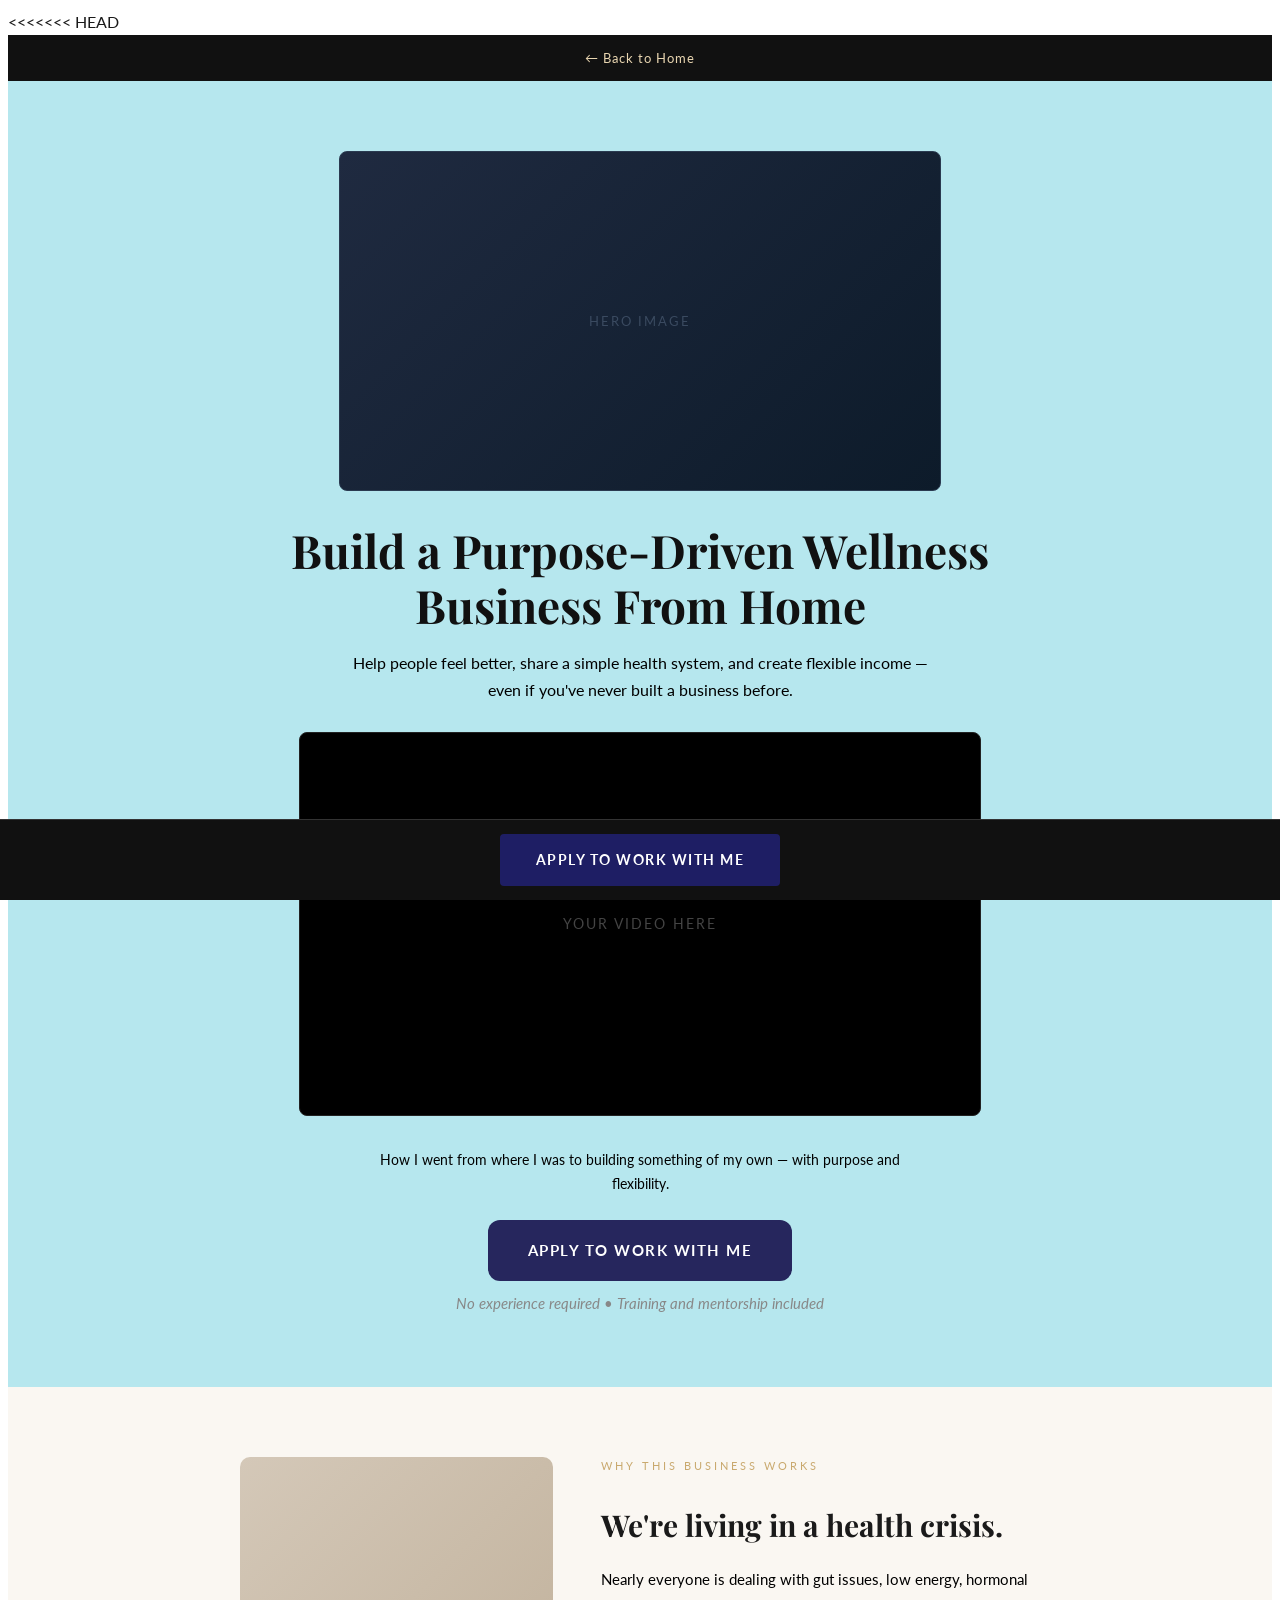
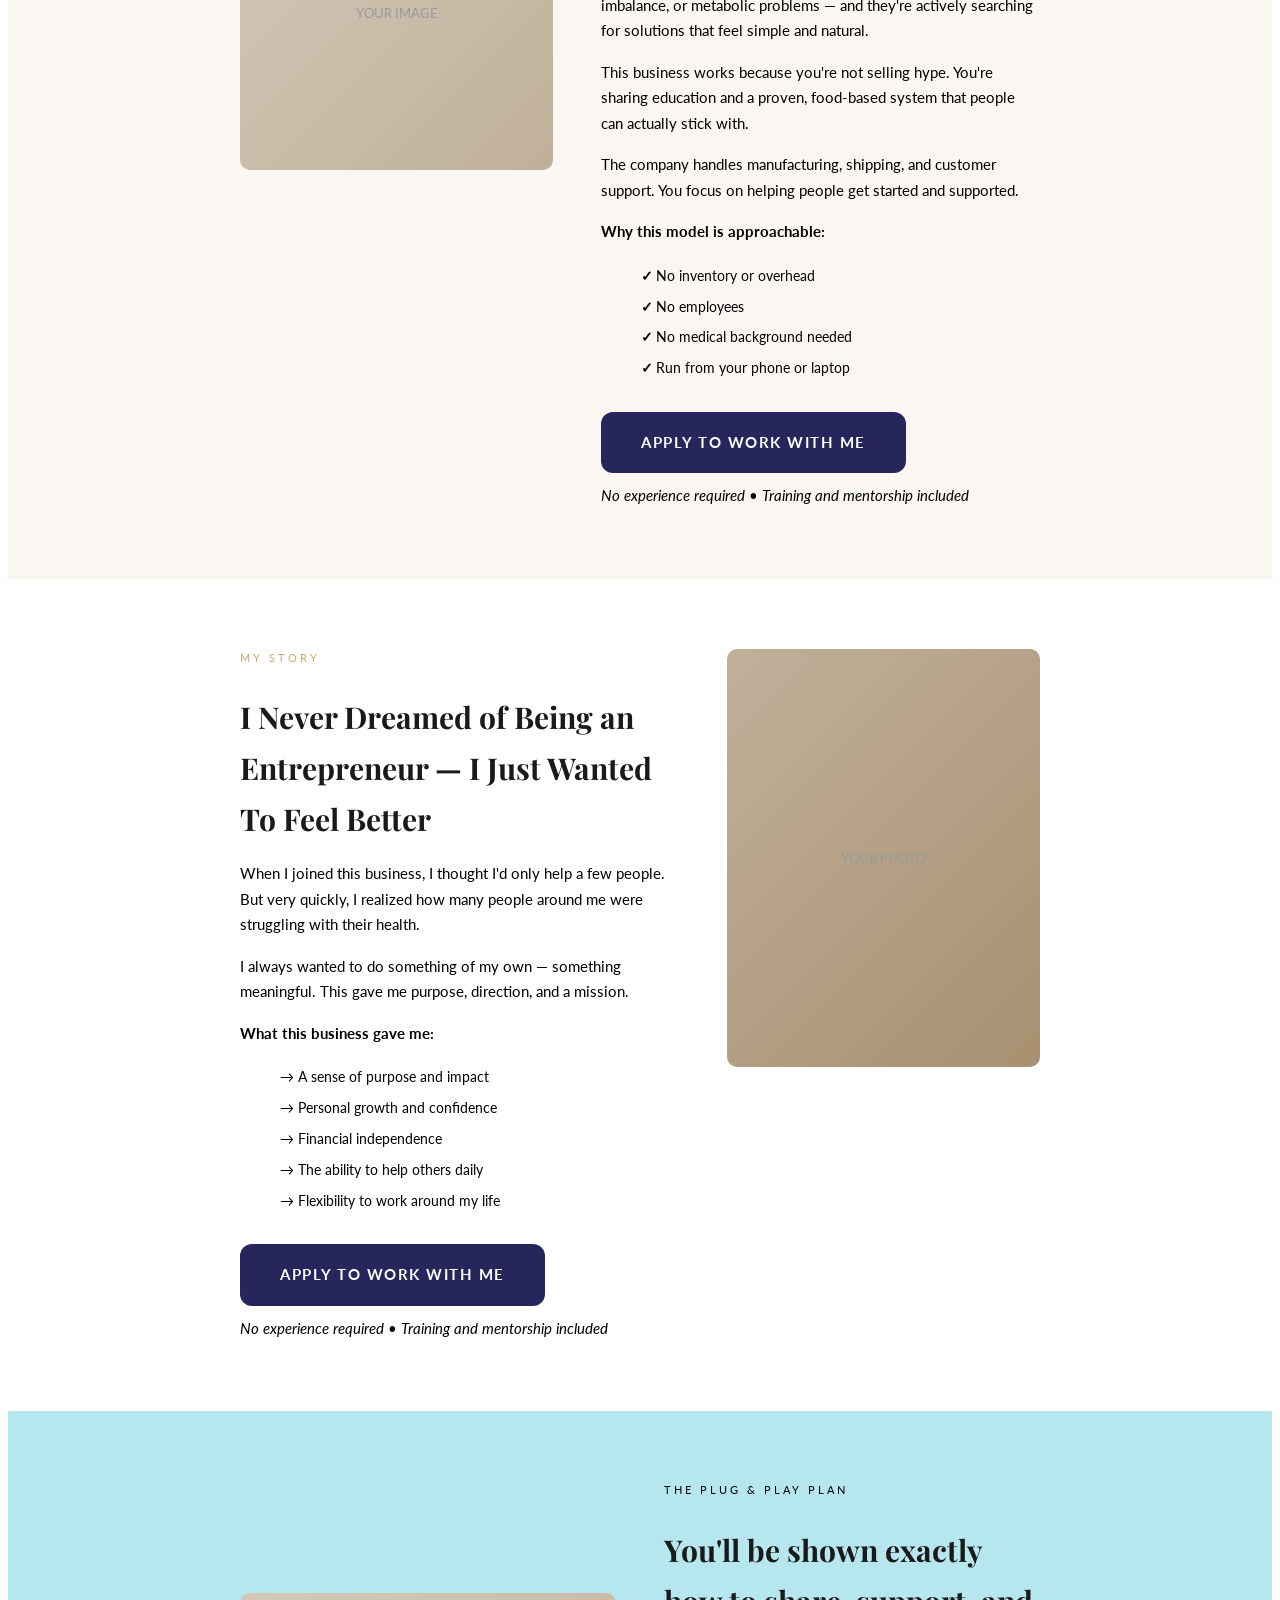
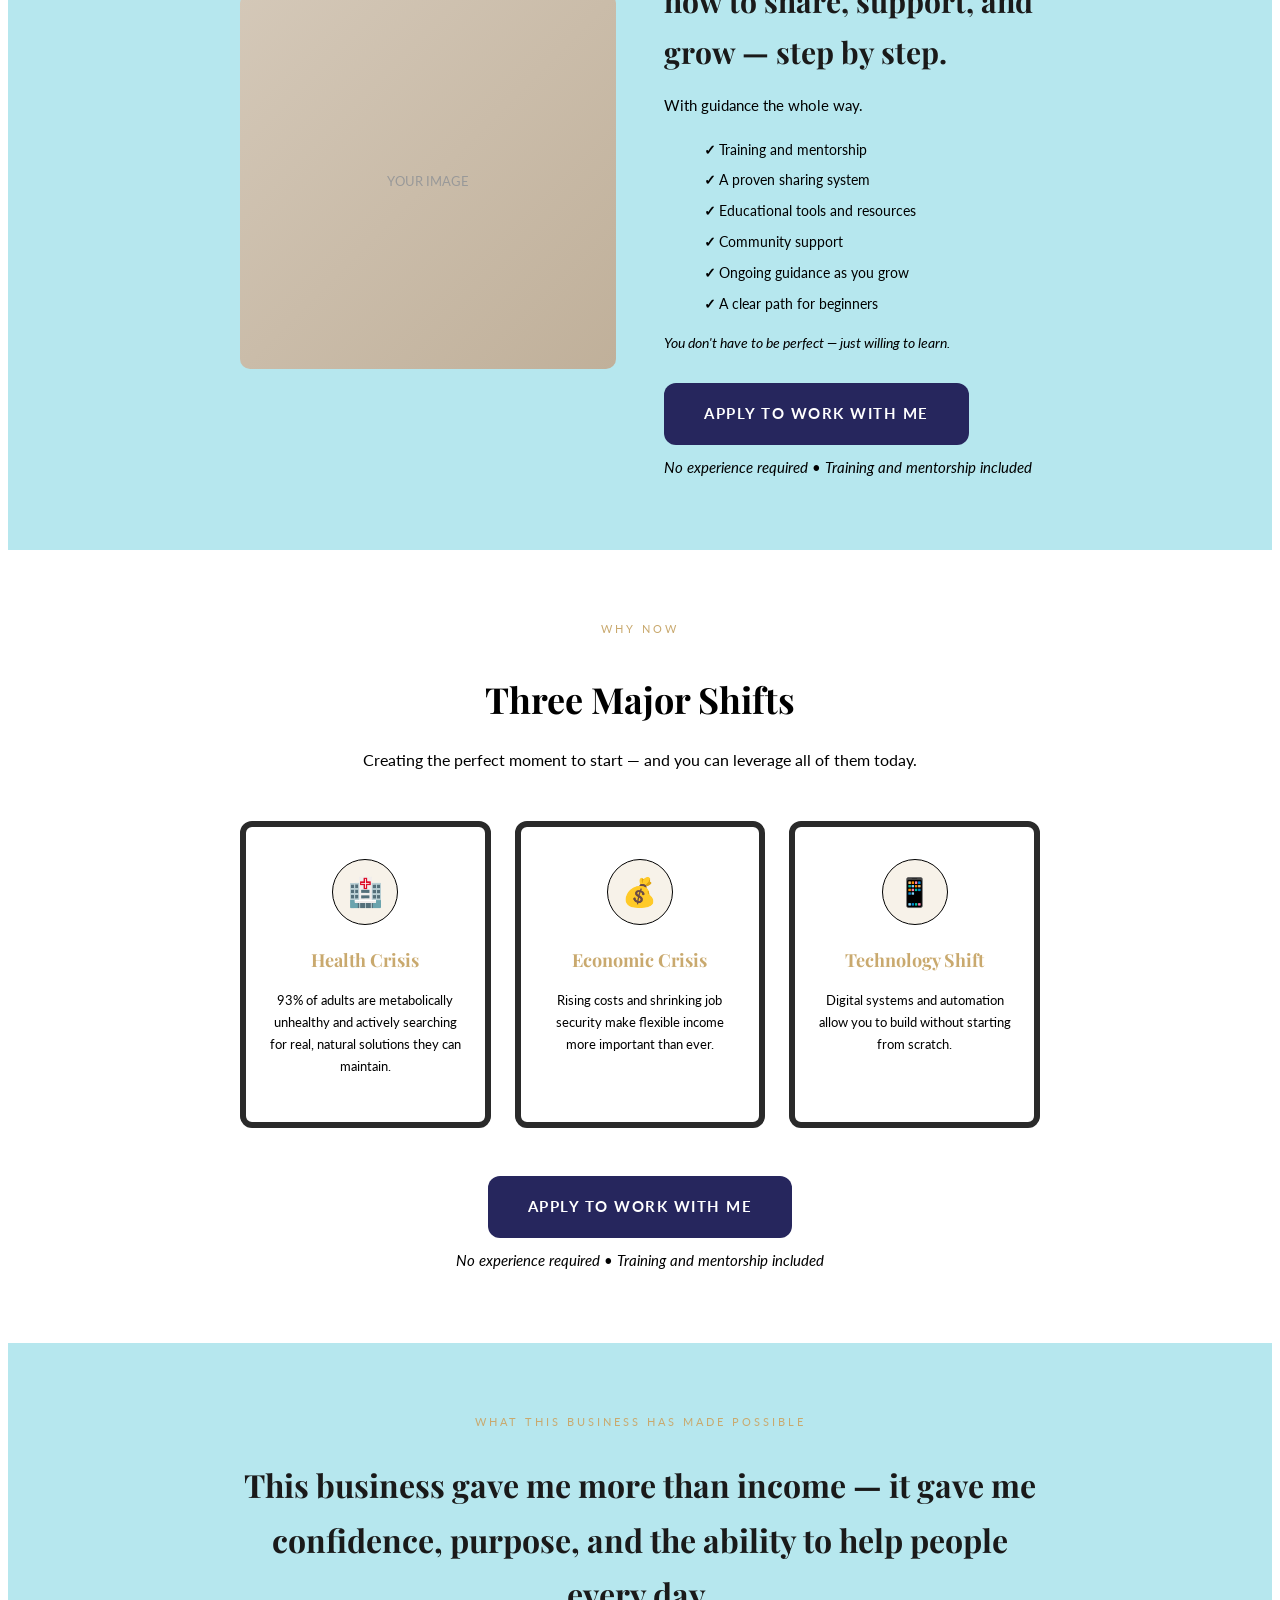
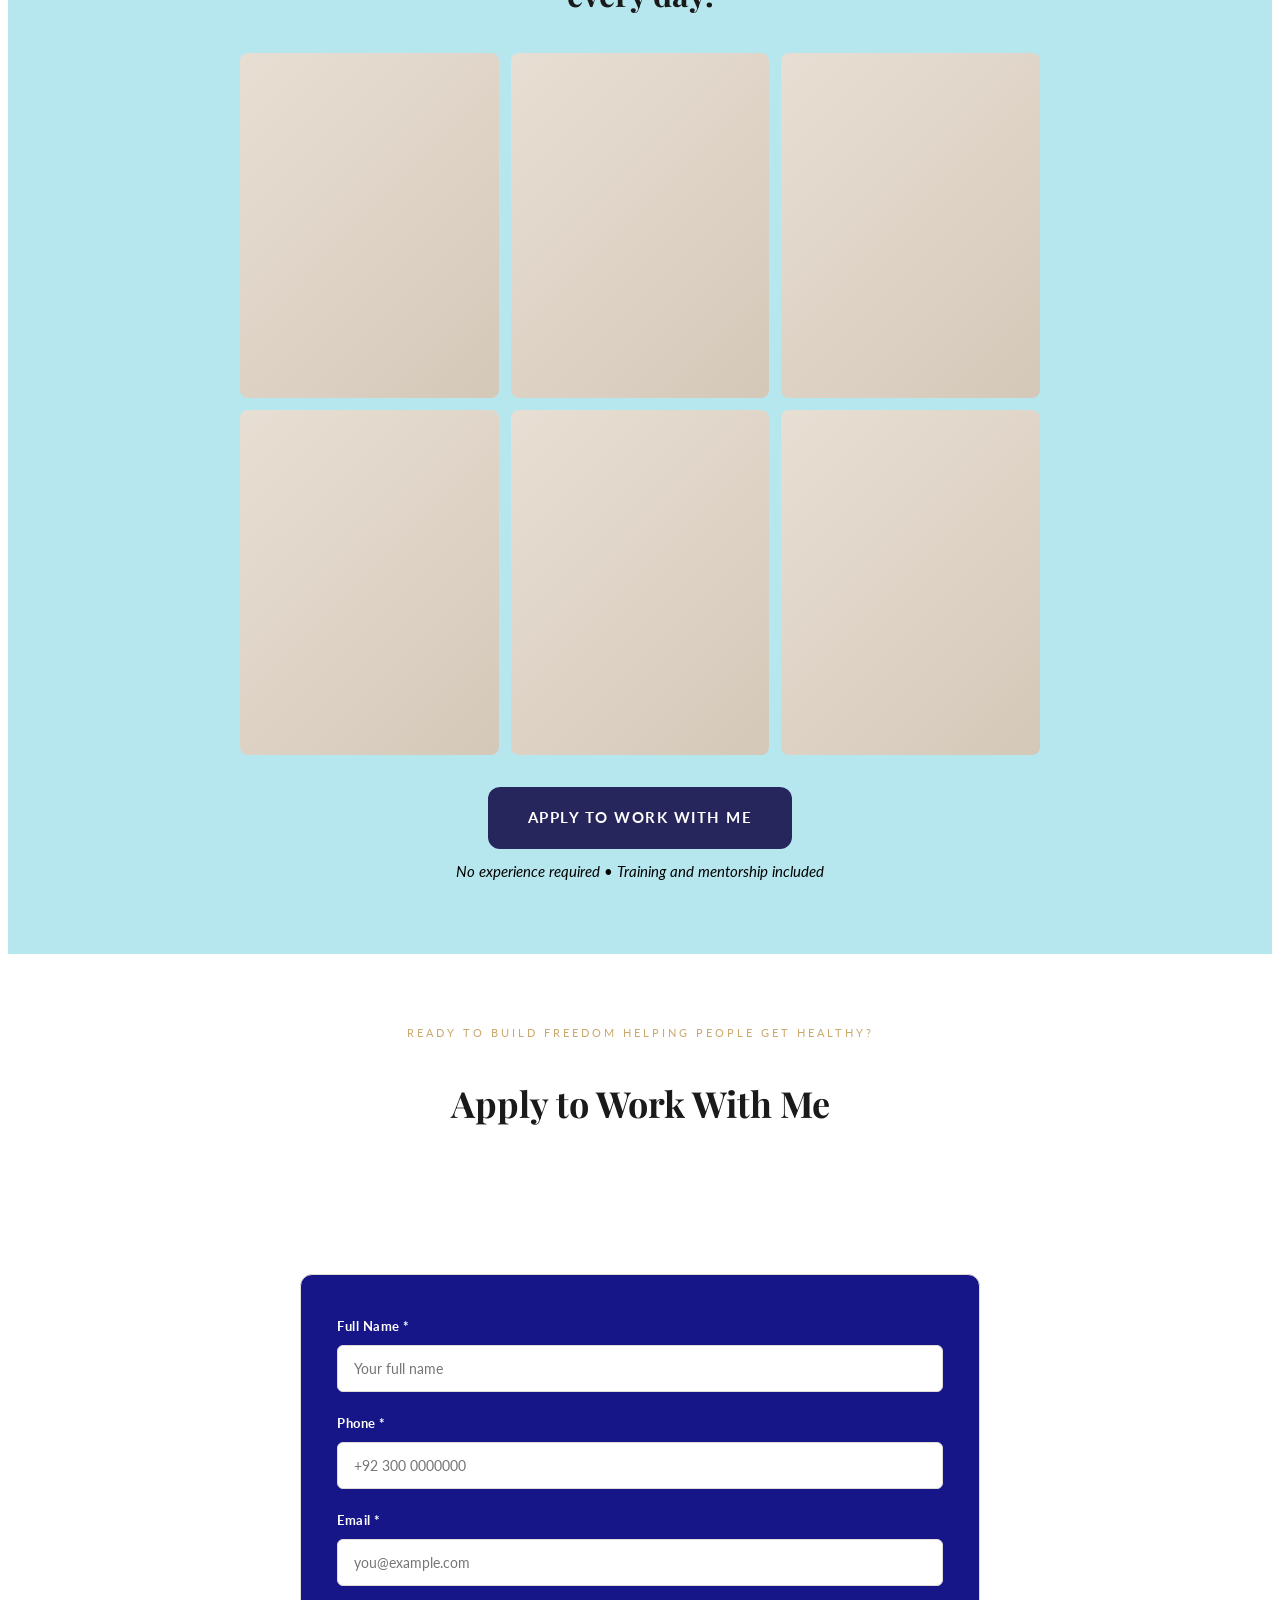
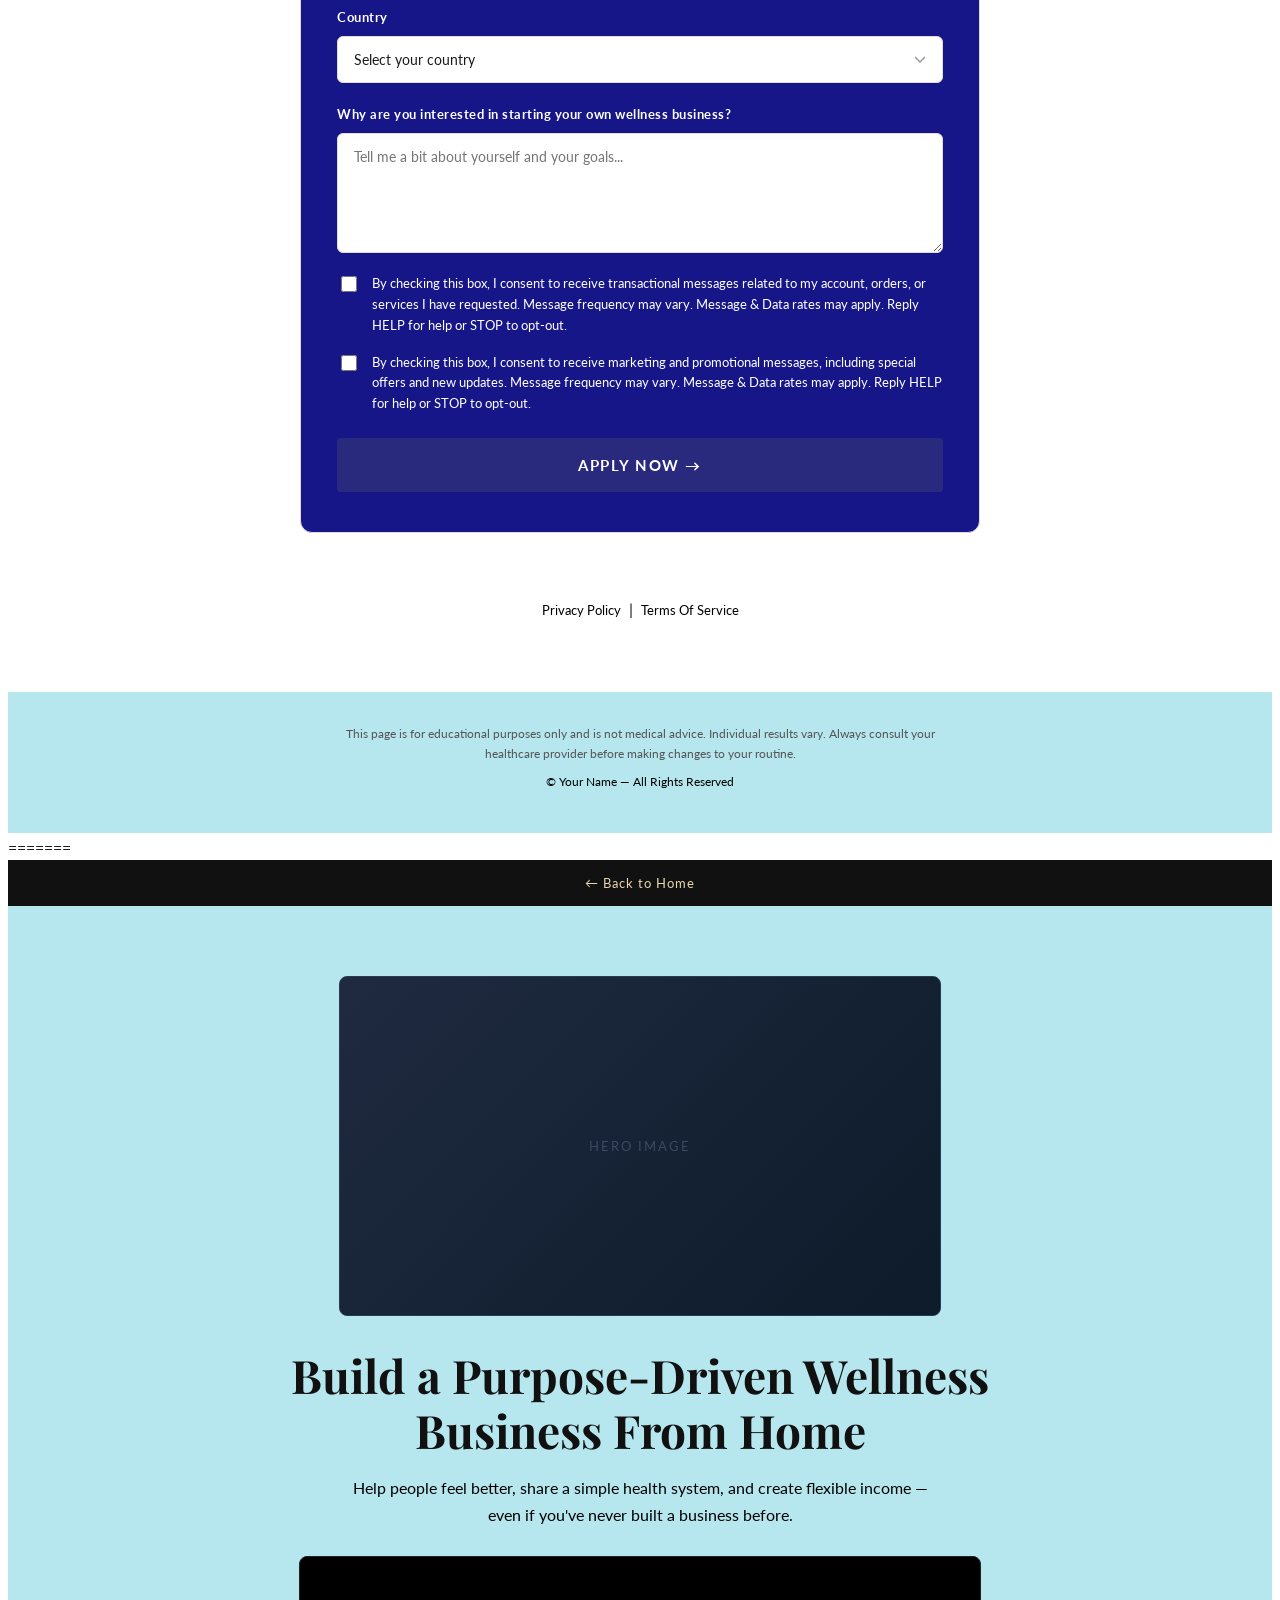
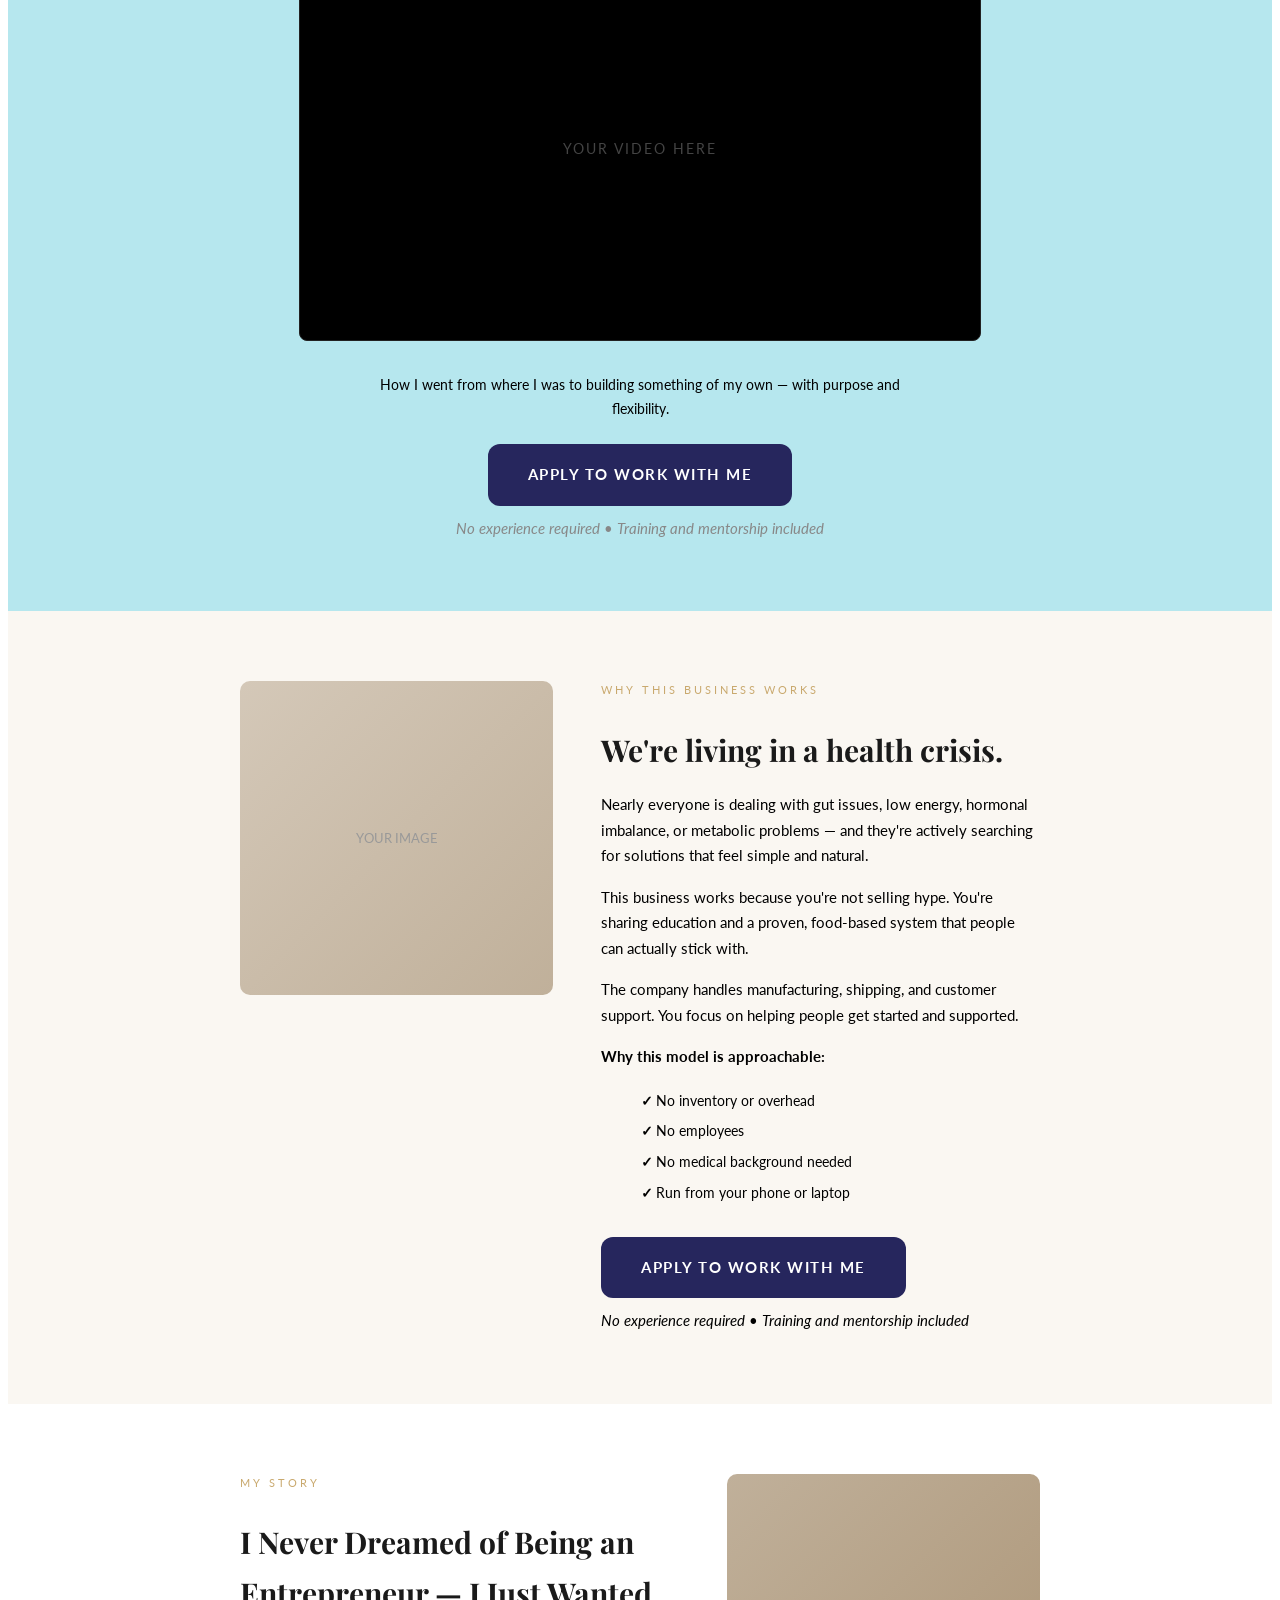
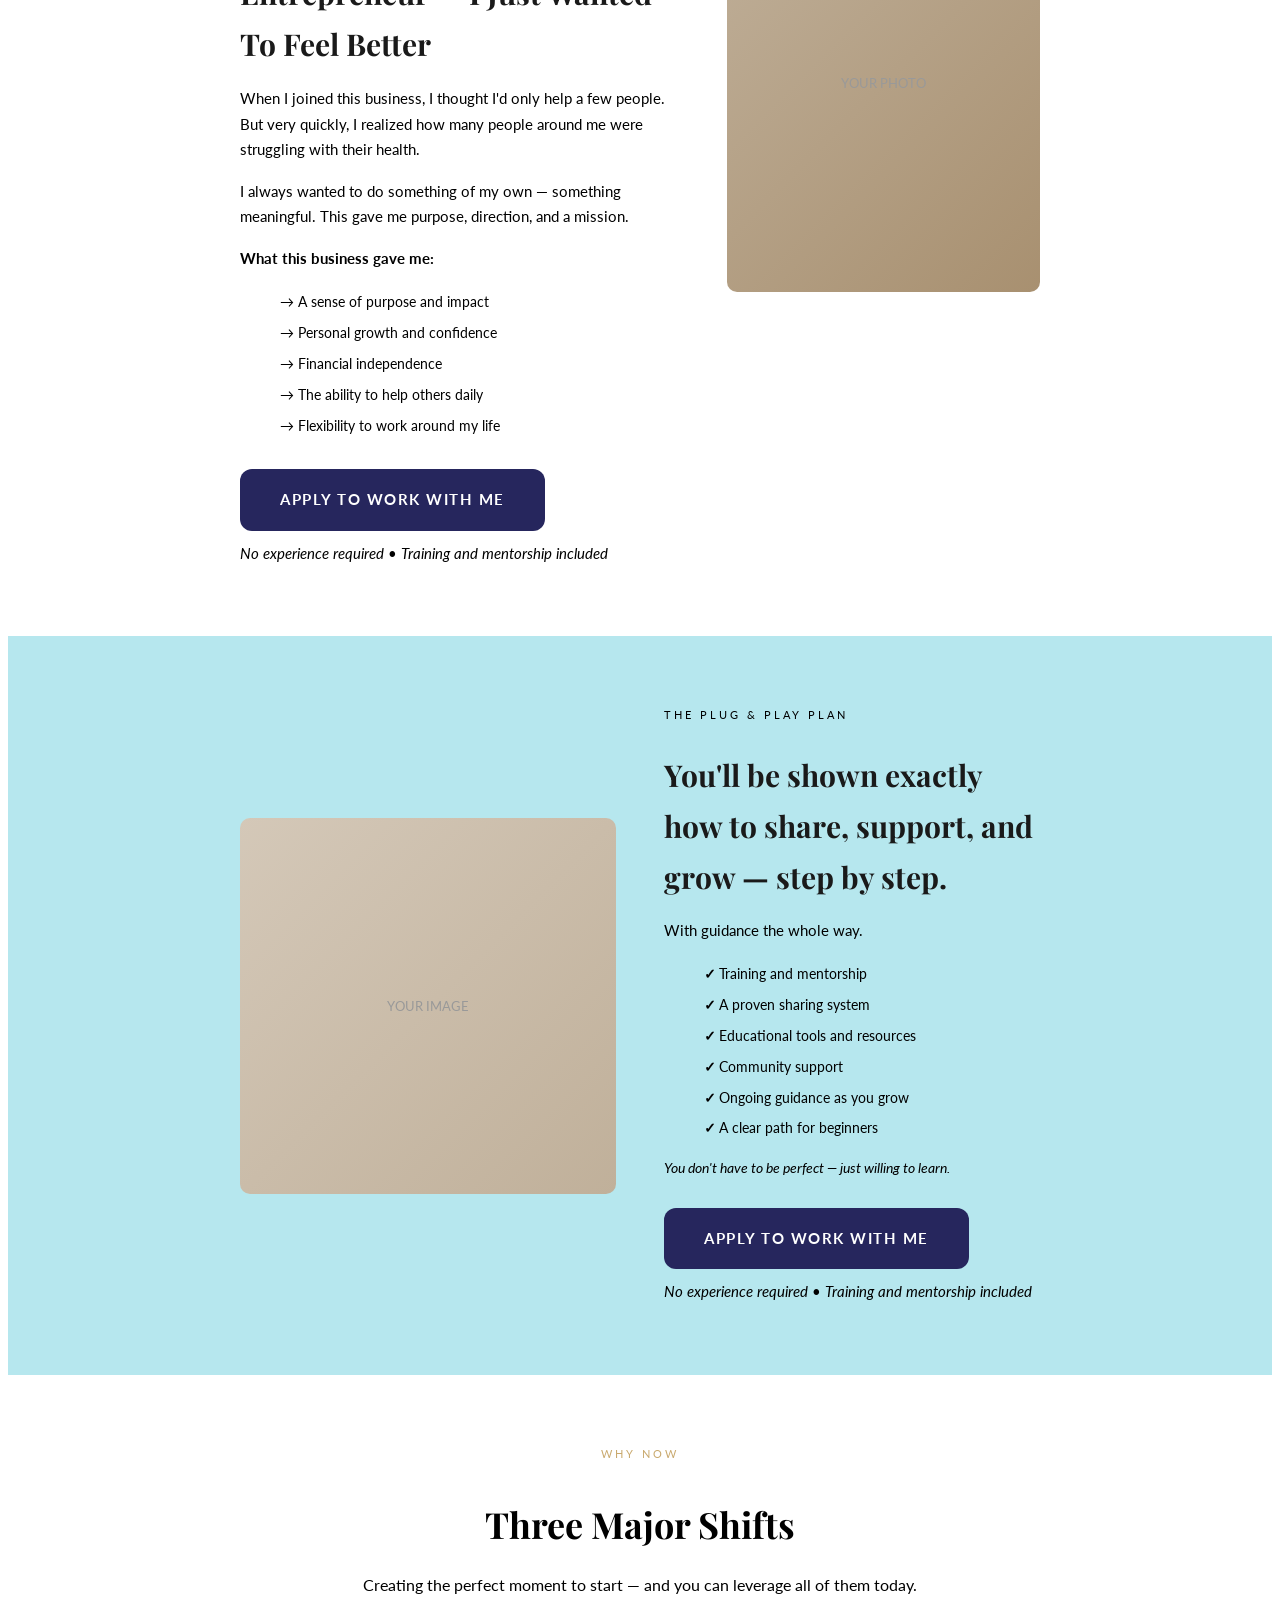
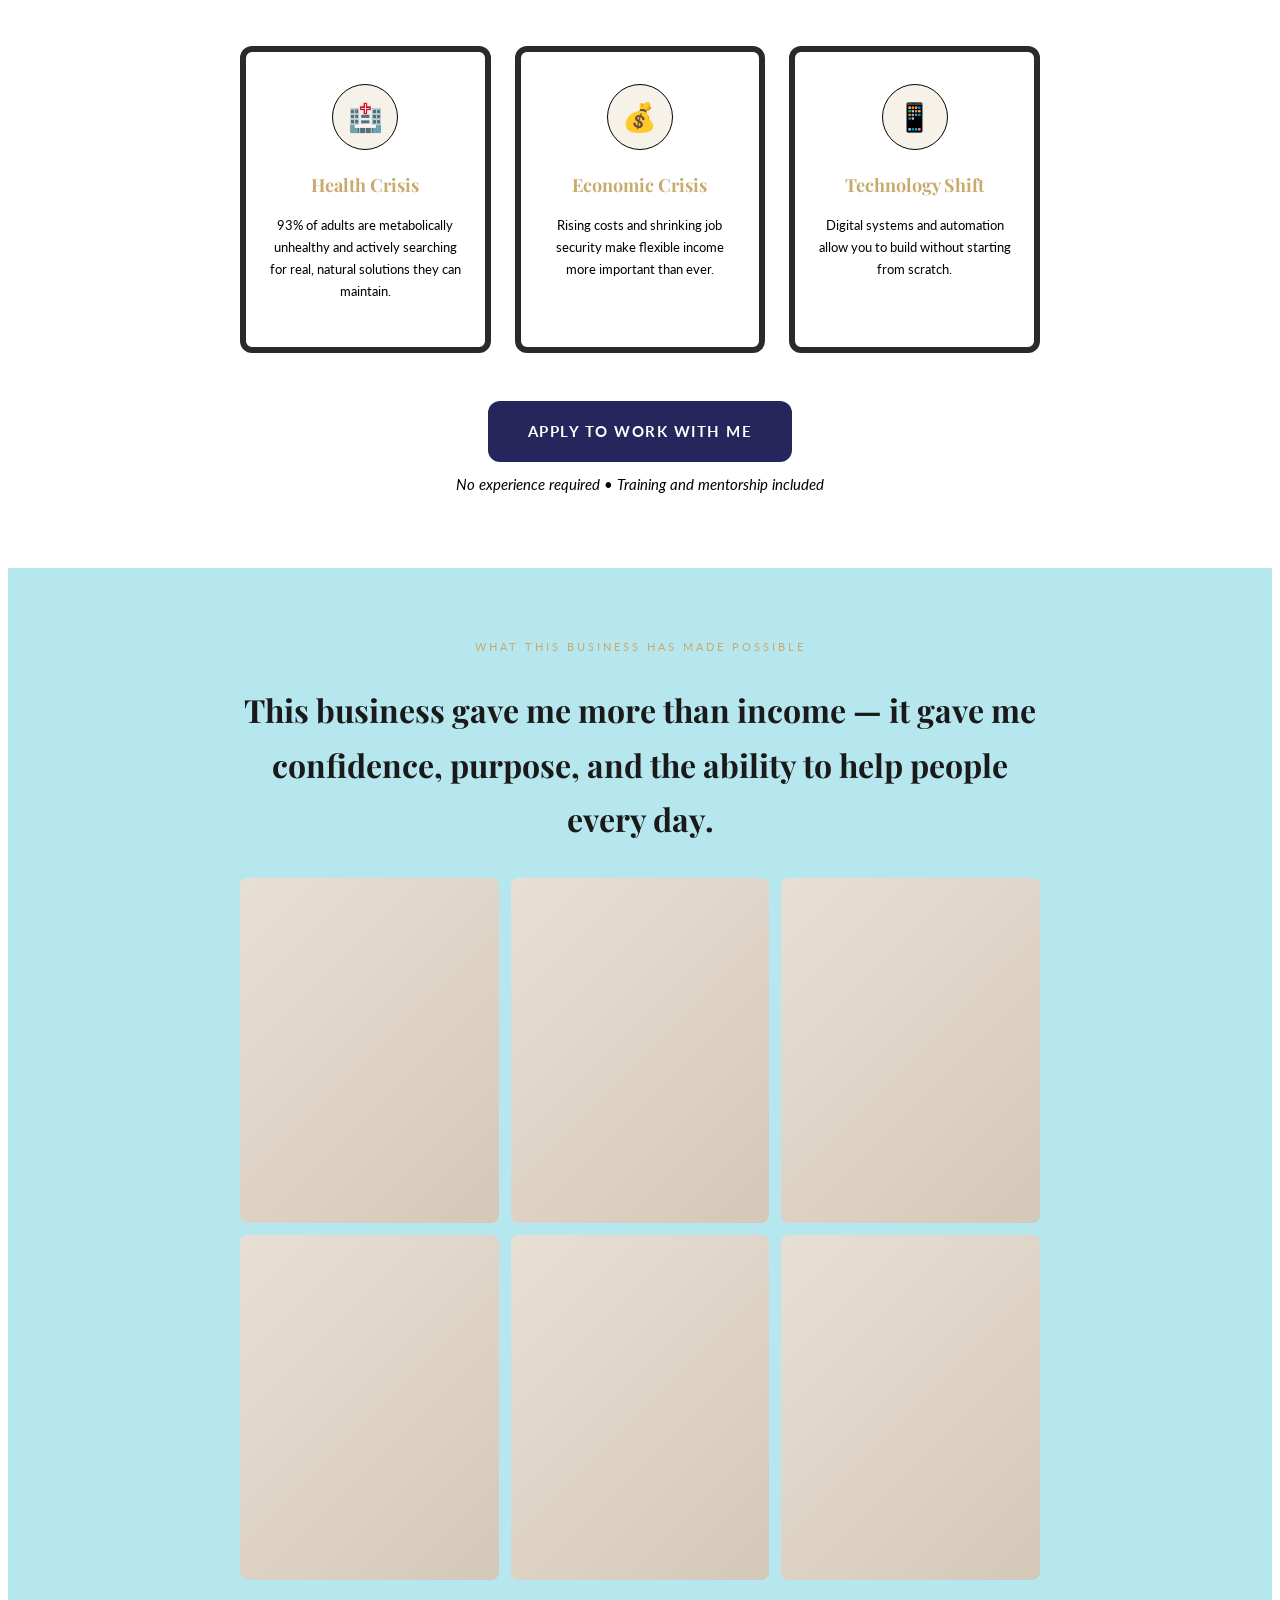
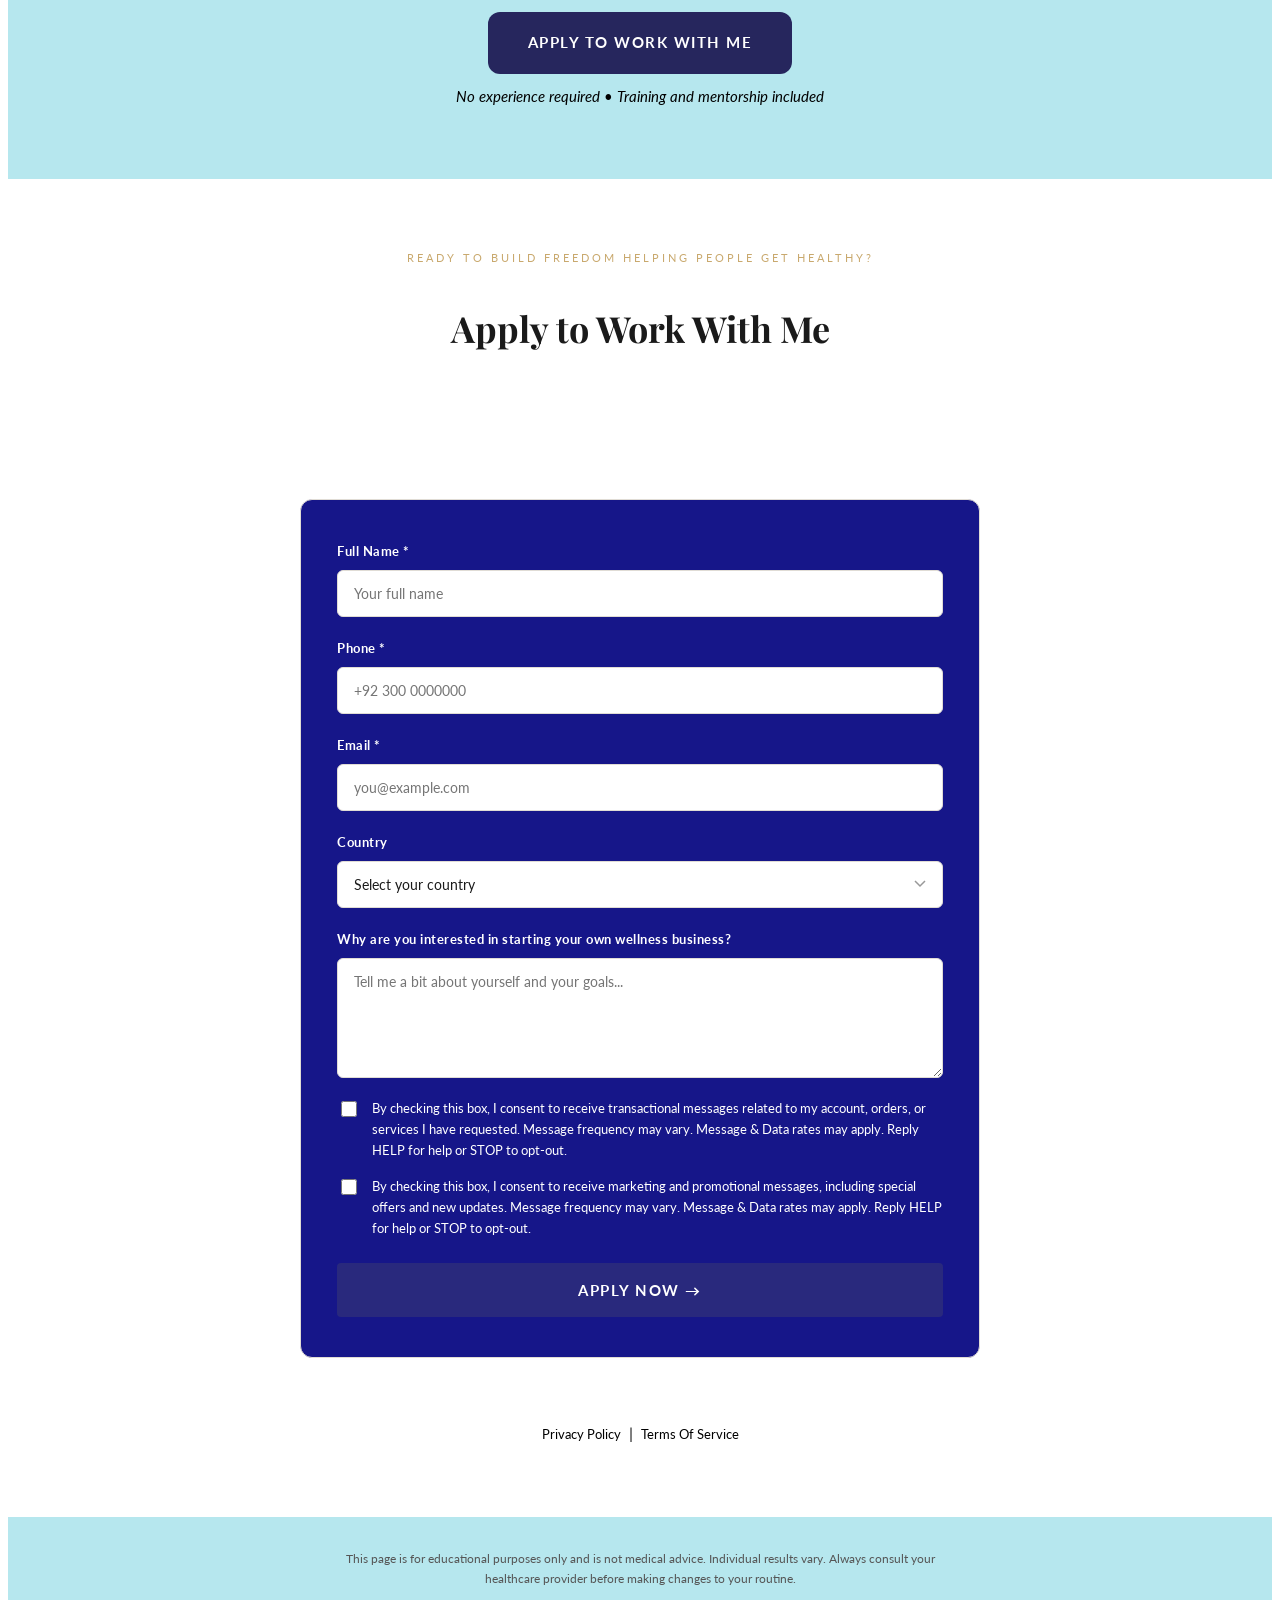
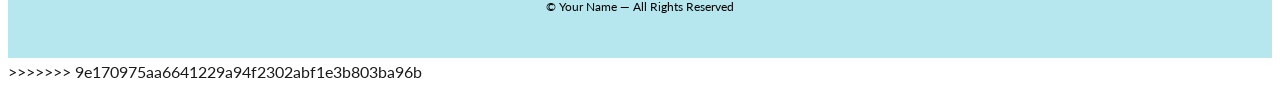
==== business.html @ 2e435a8c "resolve merge conflicts" ====
<<<<<<< HEAD
<!DOCTYPE html>
<html lang="en">
<head>
  <meta charset="UTF-8"/>
  <meta name="viewport" content="width=device-width, initial-scale=1.0"/>
  <meta name="description" content="Help people feel better, share a simple health system, and create flexible income — even if you've never built a business before."/>
  <title>Build a Purpose-Driven Wellness Business From Home</title>
  <link href="https://fonts.googleapis.com/css2?family=Playfair+Display:wght@400;700&family=Lato:wght@300;400;700&display=swap" rel="stylesheet"/>
  <link rel="stylesheet" href="business-style.css"/>
</head>
<body>

<!-- Back to Home -->
<div class="back-bar"><a href="index.html">← Back to Home</a></div>

<!-- ══ HERO ══ -->
<section class="hero-biz">
  <!-- REPLACE: your business hero image -->
  <div class="hero-img-placeholder"><span>HERO IMAGE</span></div>

  <h1>Build a Purpose-Driven Wellness Business From Home</h1>
  <p>Help people feel better, share a simple health system, and create flexible income — even if you've never built a business before.</p>

  <!-- REPLACE: embed your story video -->
  <div class="video-box"><span>Your Video Here</span></div>

  <p style="color:black;font-size:14px;margin-bottom:24px;">How I went from where I was to building something of my own — with purpose and flexibility.</p>

  <div class="cta-wrap">
    <a href="#apply" class="btn-cta">Apply to Work With Me</a>
    <span class="cta-sub">No experience required • Training and mentorship included</span>
  </div>
</section>

<!-- ══ WHY THIS BUSINESS WORKS ══ -->
<section class="why-section">
  <div class="why-inner">
    <!-- REPLACE: your image -->
    <div class="why-img-wrap">YOUR IMAGE</div>
    <div class="why-text">
      <span class="section-label">Why This Business Works</span>
      <h2>We're living in a health crisis.</h2>
      <p>Nearly everyone is dealing with gut issues, low energy, hormonal imbalance, or metabolic problems — and they're actively searching for solutions that feel simple and natural.</p>
      <p>This business works because you're not selling hype. You're sharing education and a proven, food-based system that people can actually stick with.</p>
      <p>The company handles manufacturing, shipping, and customer support. You focus on helping people get started and supported.</p>
      <p><strong>Why this model is approachable:</strong></p>
      <ul>
        <li>No inventory or overhead</li>
        <li>No employees</li>
        <li>No medical background needed</li>
        <li>Run from your phone or laptop</li>
      </ul>
      <div class="cta-wrap" style="text-align:left;">
        <a href="#apply" class="btn-cta">Apply to Work With Me</a>
        <span class="cta-sub">No experience required • Training and mentorship included</span>
      </div>
    </div>
  </div>
</section>

<!-- ══ PERSONAL STORY ══ -->
<section class="story-section">
  <div class="story-inner">
    <div class="story-text">
      <span class="section-label">My Story</span>
      <h2>I Never Dreamed of Being an Entrepreneur — I Just Wanted To Feel Better</h2>
      <p>When I joined this business, I thought I'd only help a few people. But very quickly, I realized how many people around me were struggling with their health.</p>
      <p>I always wanted to do something of my own — something meaningful. This gave me purpose, direction, and a mission.</p>
      <p><strong>What this business gave me:</strong></p>
      <ul>
        <li>A sense of purpose and impact</li>
        <li>Personal growth and confidence</li>
        <li>Financial independence</li>
        <li>The ability to help others daily</li>
        <li>Flexibility to work around my life</li>
      </ul>
      <div class="cta-wrap" style="text-align:left;">
        <a href="#apply" class="btn-cta">Apply to Work With Me</a>
        <span class="cta-sub">No experience required • Training and mentorship included</span>
      </div>
    </div>
    <!-- REPLACE: your personal photo -->
    <div class="story-img-wrap">YOUR PHOTO</div>
  </div>
</section>

<!-- ══ PLUG & PLAY PLAN ══ -->
<section class="plan-section">
  <div class="plan-inner">
    <!-- REPLACE: your plan/steps image -->
    <div class="plan-img">YOUR IMAGE</div>
    <div class="plan-text">
      <span>The Plug &amp; Play Plan</span>
      <h2>You'll be shown exactly how to share, support, and grow — step by step.</h2>
      <p>With guidance the whole way.</p>
      <ul>
        <li>Training and mentorship</li>
        <li>A proven sharing system</li>
        <li>Educational tools and resources</li>
        <li>Community support</li>
        <li>Ongoing guidance as you grow</li>
        <li>A clear path for beginners</li>
      </ul>
      <em>You don't have to be perfect — just willing to learn.</em>
      <div class="cta-wrap" style="text-align:left;">
        <a href="#apply" class="btn-cta">Apply to Work With Me</a>
        <span class="cta-sub">No experience required • Training and mentorship included</span>
      </div>
    </div>
  </div>
</section>

<!-- ══ WHY NOW ══ -->
<section class="why-now-section">
  <div class="why-now-inner">
    <span class="section-label">Why Now</span>
    <h2>Three Major Shifts</h2>
    <p>Creating the perfect moment to start — and you can leverage all of them today.</p>

    <div class="why-now-grid">
      <div class="why-now-card">
        <!-- REPLACE: your icon/image -->
        <div class="icon-wrap">🏥</div>
        <h3>Health Crisis</h3>
        <p>93% of adults are metabolically unhealthy and actively searching for real, natural solutions they can maintain.</p>
      </div>
      <div class="why-now-card">
        <!-- REPLACE: your icon/image -->
        <div class="icon-wrap">💰</div>
        <h3>Economic Crisis</h3>
        <p>Rising costs and shrinking job security make flexible income more important than ever.</p>
      </div>
      <div class="why-now-card">
        <!-- REPLACE: your icon/image -->
        <div class="icon-wrap">📱</div>
        <h3>Technology Shift</h3>
        <p>Digital systems and automation allow you to build without starting from scratch.</p>
      </div>
    </div>

    <div class="cta-wrap">
      <a href="#apply" class="btn-cta">Apply to Work With Me</a>
      <span class="cta-sub light">No experience required • Training and mentorship included</span>
    </div>
  </div>
</section>

<!-- ══ RESULTS GALLERY ══ -->
<section class="gallery-section">
  <div class="gallery-inner">
    <span class="section-label">What This Business Has Made Possible</span>
    <h2>This business gave me more than income — it gave me confidence, purpose, and the ability to help people every day.</h2>
    <!-- REPLACE: your lifestyle/results photos (6 images) -->
    <div class="gallery-grid">
      <div class="gallery-img"></div>
      <div class="gallery-img"></div>
      <div class="gallery-img"></div>
      <div class="gallery-img"></div>
      <div class="gallery-img"></div>
      <div class="gallery-img"></div>
    </div>
    <div class="cta-wrap">
      <a href="#apply" class="btn-cta">Apply to Work With Me</a>
      <span class="cta-sub">No experience required • Training and mentorship included</span>
    </div>
  </div>
</section>

<!-- ══ APPLICATION FORM ══ -->
<section class="form-section" id="apply">
  <div class="form-inner">
    <span class="section-label" style="text-align:center;display:block;">Ready to Build Freedom Helping People Get Healthy?</span>
    <h2>Apply to Work With Me</h2>
    <p>If you've been wanting something meaningful — something that helps others and helps you grow — this could be your next step.</p>
    <p class="form-sub">No pressure. No hard selling. Just a real conversation.</p>

    <div class="form-card">
      <div class="form-group">
        <label>Full Name <span>*</span></label>
        <input type="text" placeholder="Your full name" required>
      </div>
      <div class="form-group">
        <label>Phone <span>*</span></label>
        <input type="tel" placeholder="+92 300 0000000" required>
      </div>
      <div class="form-group">
        <label>Email <span>*</span></label>
        <input type="email" placeholder="you@example.com" required>
      </div>
      <div class="form-group">
        <label>Country</label>
        <select>
          <option value="">Select your country</option>
          <option>Pakistan</option>
          <option>United States</option>
          <option>United Kingdom</option>
          <option>Canada</option>
          <option>Australia</option>
          <option>UAE</option>
          <option>Saudi Arabia</option>
          <option>Other</option>
        </select>
      </div>
      <div class="form-group">
        <label>Why are you interested in starting your own wellness business?</label>
        <textarea placeholder="Tell me a bit about yourself and your goals..."></textarea>
      </div>

      <div class="checkbox-group">
        <input type="checkbox" id="consent1"/>
        <label for="consent1">By checking this box, I consent to receive transactional messages related to my account, orders, or services I have requested. Message frequency may vary. Message & Data rates may apply. Reply HELP for help or STOP to opt-out.</label>
      </div>
      <div class="checkbox-group">
        <input type="checkbox" id="consent2"/>
        <label for="consent2">By checking this box, I consent to receive marketing and promotional messages, including special offers and new updates. Message frequency may vary. Message & Data rates may apply. Reply HELP for help or STOP to opt-out.</label>
      </div>

      <button type="submit" class="btn-submit">Apply Now →</button>
    </div>

    <p class="form-no-exp">No experience required • Training and mentorship included</p>
    <div class="form-footer">
      <a href="#">Privacy Policy</a> &nbsp;|&nbsp; <a href="#">Terms Of Service</a>
    </div>
  </div>
</section>

<!-- ══ DISCLAIMER & FOOTER ══ -->
<div class="disclaimer">
  <p>This page is for educational purposes only and is not medical advice. Individual results vary. Always consult your healthcare provider before making changes to your routine.</p>
  <p class="copy">© Your Name — All Rights Reserved</p>
</div>

<!-- Sticky CTA -->
<div class="sticky-cta">
  <a href="#apply">Apply to Work With Me</a>
</div>

  <script src="business-script.js" defer></script>
</body>
=======
<!DOCTYPE html>
<html lang="en">
<head>
  <meta charset="UTF-8"/>
  <meta name="viewport" content="width=device-width, initial-scale=1.0"/>
  <meta name="description" content="Help people feel better, share a simple health system, and create flexible income — even if you've never built a business before."/>
  <title>Build a Purpose-Driven Wellness Business From Home</title>
  <link href="https://fonts.googleapis.com/css2?family=Playfair+Display:wght@400;700&family=Lato:wght@300;400;700&display=swap" rel="stylesheet"/>
  <link rel="stylesheet" href="business-style.css"/>
</head>
<body>

<!-- Back to Home -->
<div class="back-bar"><a href="index.html">← Back to Home</a></div>

<!-- ══ HERO ══ -->
<section class="hero-biz">
  <!-- REPLACE: your business hero image -->
  <div class="hero-img-placeholder"><span>HERO IMAGE</span></div>

  <h1>Build a Purpose-Driven Wellness Business From Home</h1>
  <p>Help people feel better, share a simple health system, and create flexible income — even if you've never built a business before.</p>

  <!-- REPLACE: embed your story video -->
  <div class="video-box"><span>Your Video Here</span></div>

  <p style="color:black;font-size:14px;margin-bottom:24px;">How I went from where I was to building something of my own — with purpose and flexibility.</p>

  <div class="cta-wrap">
    <a href="#apply" class="btn-cta">Apply to Work With Me</a>
    <span class="cta-sub">No experience required • Training and mentorship included</span>
  </div>
</section>

<!-- ══ WHY THIS BUSINESS WORKS ══ -->
<section class="why-section">
  <div class="why-inner">
    <!-- REPLACE: your image -->
    <div class="why-img-wrap">YOUR IMAGE</div>
    <div class="why-text">
      <span class="section-label">Why This Business Works</span>
      <h2>We're living in a health crisis.</h2>
      <p>Nearly everyone is dealing with gut issues, low energy, hormonal imbalance, or metabolic problems — and they're actively searching for solutions that feel simple and natural.</p>
      <p>This business works because you're not selling hype. You're sharing education and a proven, food-based system that people can actually stick with.</p>
      <p>The company handles manufacturing, shipping, and customer support. You focus on helping people get started and supported.</p>
      <p><strong>Why this model is approachable:</strong></p>
      <ul>
        <li>No inventory or overhead</li>
        <li>No employees</li>
        <li>No medical background needed</li>
        <li>Run from your phone or laptop</li>
      </ul>
      <div class="cta-wrap" style="text-align:left;">
        <a href="#apply" class="btn-cta">Apply to Work With Me</a>
        <span class="cta-sub">No experience required • Training and mentorship included</span>
      </div>
    </div>
  </div>
</section>

<!-- ══ PERSONAL STORY ══ -->
<section class="story-section">
  <div class="story-inner">
    <div class="story-text">
      <span class="section-label">My Story</span>
      <h2>I Never Dreamed of Being an Entrepreneur — I Just Wanted To Feel Better</h2>
      <p>When I joined this business, I thought I'd only help a few people. But very quickly, I realized how many people around me were struggling with their health.</p>
      <p>I always wanted to do something of my own — something meaningful. This gave me purpose, direction, and a mission.</p>
      <p><strong>What this business gave me:</strong></p>
      <ul>
        <li>A sense of purpose and impact</li>
        <li>Personal growth and confidence</li>
        <li>Financial independence</li>
        <li>The ability to help others daily</li>
        <li>Flexibility to work around my life</li>
      </ul>
      <div class="cta-wrap" style="text-align:left;">
        <a href="#apply" class="btn-cta">Apply to Work With Me</a>
        <span class="cta-sub">No experience required • Training and mentorship included</span>
      </div>
    </div>
    <!-- REPLACE: your personal photo -->
    <div class="story-img-wrap">YOUR PHOTO</div>
  </div>
</section>

<!-- ══ PLUG & PLAY PLAN ══ -->
<section class="plan-section">
  <div class="plan-inner">
    <!-- REPLACE: your plan/steps image -->
    <div class="plan-img">YOUR IMAGE</div>
    <div class="plan-text">
      <span>The Plug &amp; Play Plan</span>
      <h2>You'll be shown exactly how to share, support, and grow — step by step.</h2>
      <p>With guidance the whole way.</p>
      <ul>
        <li>Training and mentorship</li>
        <li>A proven sharing system</li>
        <li>Educational tools and resources</li>
        <li>Community support</li>
        <li>Ongoing guidance as you grow</li>
        <li>A clear path for beginners</li>
      </ul>
      <em>You don't have to be perfect — just willing to learn.</em>
      <div class="cta-wrap" style="text-align:left;">
        <a href="#apply" class="btn-cta">Apply to Work With Me</a>
        <span class="cta-sub">No experience required • Training and mentorship included</span>
      </div>
    </div>
  </div>
</section>

<!-- ══ WHY NOW ══ -->
<section class="why-now-section">
  <div class="why-now-inner">
    <span class="section-label">Why Now</span>
    <h2>Three Major Shifts</h2>
    <p>Creating the perfect moment to start — and you can leverage all of them today.</p>

    <div class="why-now-grid">
      <div class="why-now-card">
        <!-- REPLACE: your icon/image -->
        <div class="icon-wrap">🏥</div>
        <h3>Health Crisis</h3>
        <p>93% of adults are metabolically unhealthy and actively searching for real, natural solutions they can maintain.</p>
      </div>
      <div class="why-now-card">
        <!-- REPLACE: your icon/image -->
        <div class="icon-wrap">💰</div>
        <h3>Economic Crisis</h3>
        <p>Rising costs and shrinking job security make flexible income more important than ever.</p>
      </div>
      <div class="why-now-card">
        <!-- REPLACE: your icon/image -->
        <div class="icon-wrap">📱</div>
        <h3>Technology Shift</h3>
        <p>Digital systems and automation allow you to build without starting from scratch.</p>
      </div>
    </div>

    <div class="cta-wrap">
      <a href="#apply" class="btn-cta">Apply to Work With Me</a>
      <span class="cta-sub light">No experience required • Training and mentorship included</span>
    </div>
  </div>
</section>

<!-- ══ RESULTS GALLERY ══ -->
<section class="gallery-section">
  <div class="gallery-inner">
    <span class="section-label">What This Business Has Made Possible</span>
    <h2>This business gave me more than income — it gave me confidence, purpose, and the ability to help people every day.</h2>
    <!-- REPLACE: your lifestyle/results photos (6 images) -->
    <div class="gallery-grid">
      <div class="gallery-img"></div>
      <div class="gallery-img"></div>
      <div class="gallery-img"></div>
      <div class="gallery-img"></div>
      <div class="gallery-img"></div>
      <div class="gallery-img"></div>
    </div>
    <div class="cta-wrap">
      <a href="#apply" class="btn-cta">Apply to Work With Me</a>
      <span class="cta-sub">No experience required • Training and mentorship included</span>
    </div>
  </div>
</section>

<!-- ══ APPLICATION FORM ══ -->
<section class="form-section" id="apply">
  <div class="form-inner">
    <span class="section-label" style="text-align:center;display:block;">Ready to Build Freedom Helping People Get Healthy?</span>
    <h2>Apply to Work With Me</h2>
    <p>If you've been wanting something meaningful — something that helps others and helps you grow — this could be your next step.</p>
    <p class="form-sub">No pressure. No hard selling. Just a real conversation.</p>

    <div class="form-card">
      <div class="form-group">
        <label>Full Name <span>*</span></label>
        <input type="text" placeholder="Your full name" required>
      </div>
      <div class="form-group">
        <label>Phone <span>*</span></label>
        <input type="tel" placeholder="+92 300 0000000" required>
      </div>
      <div class="form-group">
        <label>Email <span>*</span></label>
        <input type="email" placeholder="you@example.com" required>
      </div>
      <div class="form-group">
        <label>Country</label>
        <select>
          <option value="">Select your country</option>
          <option>Pakistan</option>
          <option>United States</option>
          <option>United Kingdom</option>
          <option>Canada</option>
          <option>Australia</option>
          <option>UAE</option>
          <option>Saudi Arabia</option>
          <option>Other</option>
        </select>
      </div>
      <div class="form-group">
        <label>Why are you interested in starting your own wellness business?</label>
        <textarea placeholder="Tell me a bit about yourself and your goals..."></textarea>
      </div>

      <div class="checkbox-group">
        <input type="checkbox" id="consent1"/>
        <label for="consent1">By checking this box, I consent to receive transactional messages related to my account, orders, or services I have requested. Message frequency may vary. Message & Data rates may apply. Reply HELP for help or STOP to opt-out.</label>
      </div>
      <div class="checkbox-group">
        <input type="checkbox" id="consent2"/>
        <label for="consent2">By checking this box, I consent to receive marketing and promotional messages, including special offers and new updates. Message frequency may vary. Message & Data rates may apply. Reply HELP for help or STOP to opt-out.</label>
      </div>

      <button type="submit" class="btn-submit">Apply Now →</button>
    </div>

    <p class="form-no-exp">No experience required • Training and mentorship included</p>
    <div class="form-footer">
      <a href="#">Privacy Policy</a> &nbsp;|&nbsp; <a href="#">Terms Of Service</a>
    </div>
  </div>
</section>

<!-- ══ DISCLAIMER & FOOTER ══ -->
<div class="disclaimer">
  <p>This page is for educational purposes only and is not medical advice. Individual results vary. Always consult your healthcare provider before making changes to your routine.</p>
  <p class="copy">© Your Name — All Rights Reserved</p>
</div>

<!-- Sticky CTA -->
<div class="sticky-cta">
  <a href="#apply">Apply to Work With Me</a>
</div>

  <script src="business-script.js" defer></script>
</body>
>>>>>>> 9e170975aa6641229a94f2302abf1e3b803ba96b
</html>
---- business-style.css ----
<<<<<<< HEAD
/* Business Page Styles (extracted from business.html) */

*, *::before, *::after { box-sizing: border-box; margin: 0; padding: 0; }
:root {
  --gold: #c9a96e;
  --gold-light: #e8d5b0;
  --dark: #111;
  --cream: #faf7f2;
  --white: #fff;
  --text: #1a1a1a;
  --muted: #666;
  --border: #e0dcd5;
}
html { scroll-behavior: smooth; }
body { font-family: 'Lato', sans-serif; background: var(--white); color: var(--text); line-height: 1.7; }

/* ── BACK LINK ── */
.back-bar { background: var(--dark); padding: 12px 20px; text-align: center; }
.back-bar a { color: var(--gold-light); text-decoration: none; font-size: 13px; letter-spacing: 1px; }
.back-bar a:hover { color: var(--white); }

/* ── CTA BUTTON ── */
.btn-cta {
  display: inline-block;
  background: rgb(38, 38, 93);
  color: white;
  text-decoration: none;
  font-size: 15px;
  font-weight: 700;
  letter-spacing: 1.5px;
  text-transform: uppercase;
  padding: 18px 40px;
  border-radius: 12px;
  transition: all 0.25s;
}
.btn-cta:hover { background: rgb(81, 81, 190); transform: translateY(-2px); box-shadow: 0 8px 24px rgba(201,169,110,0.35); }
.cta-wrap { text-align: center; }
.cta-sub { display: block; font-size: 15px; color: black; margin-top: 10px; font-style: italic; }
.cta-sub.light { color: black; }

/* ── SECTION LABELS ── */
.section-label { font-size: 11px; letter-spacing: 3px; text-transform: uppercase; color: var(--gold); margin-bottom: 8px; display: block; }
.section-heading { font-family: 'Playfair Display', serif; font-size: clamp(22px, 4vw, 38px); font-weight: 700; line-height: 1.25; margin-bottom: 16px; }
.section-sub { font-size: 16px; color: var(--muted); margin-bottom: 32px; }

/* ── HERO ── */
.hero-biz {
  background: #b6e7ee;
  padding: 70px 20px;
  text-align: center;
  color: var(--dark);
}
.hero-biz img { width: 100%; max-width: 600px; border-radius: 8px; margin-bottom: 32px; }
.hero-img-placeholder {
  width: 100%; max-width: 600px; margin: 0 auto 32px;
  aspect-ratio: 16/9;
  background: linear-gradient(135deg, #1f2a40, #0d1b2a);
  border-radius: 8px;
  display: flex; align-items: center; justify-content: center;
  border: 1px solid #2a3a50;
}
.hero-img-placeholder span { color: #3a4a60; font-size: 13px; letter-spacing: 2px; }
.hero-biz h1 { font-family: 'Playfair Display', serif; font-size: clamp(26px, 5vw, 46px); font-weight: 700; max-width: 720px; margin: 0 auto 16px; line-height: 1.2; }
.hero-biz p { color: black; font-size: 16px; max-width: 580px; margin: 0 auto 28px; }
.video-box {
  background: #000; border-radius: 8px; max-width: 680px; margin: 0 auto 32px;
  aspect-ratio: 16/9; display: flex; align-items: center; justify-content: center;
  border: 1px solid #222;
}
.video-box span { color: #444; font-size: 14px; letter-spacing: 2px; text-transform: uppercase; }
.hero-biz .cta-sub { color: #888; }

/* ── WHY THIS WORKS ── */
.why-section { padding: 70px 20px; background: var(--cream); }
.why-inner { max-width: 800px; margin: 0 auto; display: grid; grid-template-columns: 1fr 1.4fr; gap: 48px; align-items: start; }
@media (max-width: 620px) { .why-inner { grid-template-columns: 1fr; } }
.why-img-wrap { width: 100%; aspect-ratio: 1/1; border-radius: 10px; background: linear-gradient(135deg, #d4c8b8, #c0b09a); display: flex; align-items: center; justify-content: center; color: #999; font-size: 13px; }
.why-text h2 { font-family: 'Playfair Display', serif; font-size: clamp(20px, 3.5vw, 30px); margin-bottom: 16px; }
.why-text p { font-size: 15px; color: black; margin-bottom: 16px; }
.why-text ul { list-style: none; font-size: 14px; color: black; line-height: 2.2; margin-bottom: 28px; }
.why-text ul li::before { content: "✓  "; color: black; font-weight: 700; }

/* ── PERSONAL STORY ── */
.story-section { padding: 70px 20px; background: var(--white); }
.story-inner { max-width: 800px; margin: 0 auto; display: grid; grid-template-columns: 1.4fr 1fr; gap: 48px; align-items: start; }
@media (max-width: 620px) { .story-inner { grid-template-columns: 1fr; } }
.story-text h2 { font-family: 'Playfair Display', serif; font-size: clamp(20px, 3.5vw, 30px); margin-bottom: 16px; }
.story-text p { font-size: 15px; color: black; margin-bottom: 16px; }
.story-text ul { list-style: none; font-size: 14px; color: black; line-height: 2.2; margin-bottom: 28px; }
.story-text ul li::before { content: "→  "; color: black; }
.story-img-wrap { width: 100%; aspect-ratio: 3/4; border-radius: 10px; background: linear-gradient(135deg, #c0b09a, #a89070); display: flex; align-items: center; justify-content: center; color: #999; font-size: 13px; }

/* ── PLUG & PLAY ── */
.plan-section { padding: 70px 20px; background:  #b6e7ee;; }
.plan-inner { max-width: 800px; margin: 0 auto; display: grid; grid-template-columns: 1fr 1fr; gap: 48px; align-items: center; }
@media (max-width: 620px) { .plan-inner { grid-template-columns: 1fr; } }
.plan-img { width: 100%; aspect-ratio: 1/1; border-radius: 10px; background: linear-gradient(135deg, #d4c8b8, #c0b09a); display: flex; align-items: center; justify-content: center; color: #999; font-size: 13px; }
.plan-text h2 { font-family: 'Playfair Display', serif; font-size: clamp(20px, 3.5vw, 30px); margin-bottom: 8px; }
.plan-text > span { font-size: 11px; letter-spacing: 3px; text-transform: uppercase; color: black; display: block; margin-bottom: 16px; }
.plan-text p { font-size: 15px; color: black; margin-bottom: 16px; }
.plan-text ul { list-style: none; font-size: 14px; color: black; line-height: 2.2; margin-bottom: 28px; }
.plan-text ul li::before { content: "✓  "; color: black; font-weight: 700; }
.plan-text em { display: block; font-size: 14px; color: black; margin-top: -16px; margin-bottom: 28px; font-style: italic; }

/* ── WHY NOW — 3 CARDS ── */
.why-now-section { padding: 70px 20px; background: white; color: black; }
.why-now-inner { max-width: 800px; margin: 0 auto; text-align: center; }
.why-now-inner h2 { font-family: 'Playfair Display', serif; font-size: clamp(22px, 4vw, 36px); margin-bottom: 12px; }
.why-now-inner > p { color: black; margin-bottom: 48px; }
.why-now-grid { display: grid; grid-template-columns: repeat(auto-fit, minmax(200px, 1fr)); gap: 24px; margin-bottom: 48px; }
.why-now-card { border: 6px solid #2a2a2a; border-radius: 12px; padding: 32px 20px; text-align: center; }
.why-now-card .icon-wrap {
  width: 64px; height: 64px; border-radius: 50%;
  background: rgba(201,169,110,0.15); border: 1px solid black;
  display: flex; align-items: center; justify-content: center;
  margin: 0 auto 20px; font-size: 28px;
}
.why-now-card h3 { font-family: 'Playfair Display', serif; font-size: 18px; margin-bottom: 10px; color: var(--gold); }
.why-now-card p { font-size: 13px; color: black; line-height: 1.7; }

/* ── RESULTS GALLERY ── */
.gallery-section { padding: 70px 20px; background: #b6e7ee; }
.gallery-inner { max-width: 800px; margin: 0 auto; text-align: center; }
.gallery-inner h2 { font-family: 'Playfair Display', serif; font-size: clamp(20px, 3.5vw, 32px); margin-bottom: 8px; }
.gallery-inner .section-label { justify-content: center; display: flex; }
.gallery-grid { display: grid; grid-template-columns: repeat(3, 1fr); gap: 12px; margin: 32px 0; }
@media (max-width: 480px) { .gallery-grid { grid-template-columns: repeat(2, 1fr); } }
.gallery-img { aspect-ratio: 3/4; border-radius: 8px; background: linear-gradient(135deg, #e8dfd4, #d4c8b8); width: 100%; }

/* ── APPLICATION FORM ── */
.form-section { padding: 70px 20px; background: white; }
.form-inner { max-width: 680px; margin: 0 auto; }
.form-inner h2 { font-family: 'Playfair Display', serif; font-size: clamp(22px, 4vw, 36px); margin-bottom: 8px; text-align: center; }
.form-inner > p { text-align: center; font-size: 15px; color: white; margin-bottom: 8px; }
.form-inner .form-sub { text-align: center; font-size: 14px; color: white; margin-bottom: 36px; }
.form-card { background: rgb(22, 22, 137); border: 1px solid var(--border); border-radius: 12px; padding: 40px 36px; }
@media (max-width: 480px) { .form-card { padding: 28px 20px; } }
.form-group { margin-bottom: 20px; }
.form-group label { display: block; font-size: 13px; font-weight: 700; letter-spacing: 0.5px; margin-bottom: 8px; color: white }
.form-group label span { color: white; }
.form-group input,
.form-group select,
.form-group textarea {
  width: 100%;
  padding: 14px 16px;
  border: 1px solid var(--border);
  border-radius: 6px;
  font-family: 'Lato', sans-serif;
  font-size: 14px;
  color: var(--text);
  background: var(--white);
  transition: border-color 0.2s;
  outline: none;
}
.form-group input:focus,
.form-group select:focus,
.form-group textarea:focus { border-color: var(--gold); }
.form-group textarea { height: 120px; resize: vertical; }
.form-group select {
  appearance: none;
  background-image: url("data:image/svg+xml,%3Csvg xmlns='http://www.w3.org/2000/svg' width='12' height='8' viewBox='0 0 12 8'%3E%3Cpath d='M1 1l5 5 5-5' stroke='%23999' stroke-width='1.5' fill='none'/%3E%3C/svg%3E");
  background-repeat: no-repeat;
  background-position: right 16px center;
}

.checkbox-group { display: flex; gap: 12px; align-items: flex-start; margin-bottom: 16px; }
.checkbox-group input[type="checkbox"] { margin-top: 3px; accent-color: var(--white); flex-shrink: 0; width: 16px; height: 16px; }
.checkbox-group label { font-size: 13px; color: white; line-height: 1.6; }

.btn-submit {
  width: 100%;
  background: rgb(41, 41, 125);
  color: white;
  border: none;
  padding: 18px;
  font-family: 'Lato', sans-serif;
  font-size: 15px;
  font-weight: 700;
  letter-spacing: 1.5px;
  text-transform: uppercase;
  border-radius: 4px;
  cursor: pointer;
  transition: all 0.25s;
  margin-top: 8px;
}
.btn-submit:hover { background: rgb(64, 64, 181); transform: translateY(-2px); box-shadow: 0 8px 24px rgba(201,169,110,0.35); }

.form-footer { text-align: center; margin-top: 24px; }
.form-footer a { color: black; font-size: 13px; text-decoration: none; }
.form-footer a:hover { text-decoration: underline; }
.form-no-exp { text-align: center; font-size: 13px; color: var(--muted); font-style: italic; margin-top: 12px; }

/* ── DISCLAIMER ── */
.disclaimer { background: #b6e7ee; padding: 32px 20px; text-align: center; }
.disclaimer p { font-size: 12px; color: #555; max-width: 600px; margin: 0 auto 8px; }
.disclaimer .copy { color: black; }

/* ── STICKY CTA ── */
.sticky-cta {
  position: fixed; bottom: 0; left: 0; right: 0;
  background: var(--dark); padding: 14px 20px;
  text-align: center; z-index: 100;
  border-top: 1px solid #333;
}
.sticky-cta a {
  display: inline-block;
  background: rgb(30, 30, 100); color: white;
  text-decoration: none; font-size: 14px;
  font-weight: 700; letter-spacing: 1.5px;
  text-transform: uppercase; padding: 14px 36px;
  border-radius: 4px;
}
.sticky-cta a:hover { background: rgb(65, 65, 175); }
=======
/* Business Page Styles (extracted from business.html) */

*, *::before, *::after { box-sizing: border-box; margin: 0; padding: 0; }
:root {
  --gold: #c9a96e;
  --gold-light: #e8d5b0;
  --dark: #111;
  --cream: #faf7f2;
  --white: #fff;
  --text: #1a1a1a;
  --muted: #666;
  --border: #e0dcd5;
}
html { scroll-behavior: smooth; }
body { font-family: 'Lato', sans-serif; background: var(--white); color: var(--text); line-height: 1.7; }

/* ── BACK LINK ── */
.back-bar { background: var(--dark); padding: 12px 20px; text-align: center; }
.back-bar a { color: var(--gold-light); text-decoration: none; font-size: 13px; letter-spacing: 1px; }
.back-bar a:hover { color: var(--white); }

/* ── CTA BUTTON ── */
.btn-cta {
  display: inline-block;
  background: rgb(38, 38, 93);
  color: white;
  text-decoration: none;
  font-size: 15px;
  font-weight: 700;
  letter-spacing: 1.5px;
  text-transform: uppercase;
  padding: 18px 40px;
  border-radius: 12px;
  transition: all 0.25s;
}
.btn-cta:hover { background: rgb(81, 81, 190); transform: translateY(-2px); box-shadow: 0 8px 24px rgba(201,169,110,0.35); }
.cta-wrap { text-align: center; }
.cta-sub { display: block; font-size: 15px; color: black; margin-top: 10px; font-style: italic; }
.cta-sub.light { color: black; }

/* ── SECTION LABELS ── */
.section-label { font-size: 11px; letter-spacing: 3px; text-transform: uppercase; color: var(--gold); margin-bottom: 8px; display: block; }
.section-heading { font-family: 'Playfair Display', serif; font-size: clamp(22px, 4vw, 38px); font-weight: 700; line-height: 1.25; margin-bottom: 16px; }
.section-sub { font-size: 16px; color: var(--muted); margin-bottom: 32px; }

/* ── HERO ── */
.hero-biz {
  background: #b6e7ee;
  padding: 70px 20px;
  text-align: center;
  color: var(--dark);
}
.hero-biz img { width: 100%; max-width: 600px; border-radius: 8px; margin-bottom: 32px; }
.hero-img-placeholder {
  width: 100%; max-width: 600px; margin: 0 auto 32px;
  aspect-ratio: 16/9;
  background: linear-gradient(135deg, #1f2a40, #0d1b2a);
  border-radius: 8px;
  display: flex; align-items: center; justify-content: center;
  border: 1px solid #2a3a50;
}
.hero-img-placeholder span { color: #3a4a60; font-size: 13px; letter-spacing: 2px; }
.hero-biz h1 { font-family: 'Playfair Display', serif; font-size: clamp(26px, 5vw, 46px); font-weight: 700; max-width: 720px; margin: 0 auto 16px; line-height: 1.2; }
.hero-biz p { color: black; font-size: 16px; max-width: 580px; margin: 0 auto 28px; }
.video-box {
  background: #000; border-radius: 8px; max-width: 680px; margin: 0 auto 32px;
  aspect-ratio: 16/9; display: flex; align-items: center; justify-content: center;
  border: 1px solid #222;
}
.video-box span { color: #444; font-size: 14px; letter-spacing: 2px; text-transform: uppercase; }
.hero-biz .cta-sub { color: #888; }

/* ── WHY THIS WORKS ── */
.why-section { padding: 70px 20px; background: var(--cream); }
.why-inner { max-width: 800px; margin: 0 auto; display: grid; grid-template-columns: 1fr 1.4fr; gap: 48px; align-items: start; }
@media (max-width: 620px) { .why-inner { grid-template-columns: 1fr; } }
.why-img-wrap { width: 100%; aspect-ratio: 1/1; border-radius: 10px; background: linear-gradient(135deg, #d4c8b8, #c0b09a); display: flex; align-items: center; justify-content: center; color: #999; font-size: 13px; }
.why-text h2 { font-family: 'Playfair Display', serif; font-size: clamp(20px, 3.5vw, 30px); margin-bottom: 16px; }
.why-text p { font-size: 15px; color: black; margin-bottom: 16px; }
.why-text ul { list-style: none; font-size: 14px; color: black; line-height: 2.2; margin-bottom: 28px; }
.why-text ul li::before { content: "✓  "; color: black; font-weight: 700; }

/* ── PERSONAL STORY ── */
.story-section { padding: 70px 20px; background: var(--white); }
.story-inner { max-width: 800px; margin: 0 auto; display: grid; grid-template-columns: 1.4fr 1fr; gap: 48px; align-items: start; }
@media (max-width: 620px) { .story-inner { grid-template-columns: 1fr; } }
.story-text h2 { font-family: 'Playfair Display', serif; font-size: clamp(20px, 3.5vw, 30px); margin-bottom: 16px; }
.story-text p { font-size: 15px; color: black; margin-bottom: 16px; }
.story-text ul { list-style: none; font-size: 14px; color: black; line-height: 2.2; margin-bottom: 28px; }
.story-text ul li::before { content: "→  "; color: black; }
.story-img-wrap { width: 100%; aspect-ratio: 3/4; border-radius: 10px; background: linear-gradient(135deg, #c0b09a, #a89070); display: flex; align-items: center; justify-content: center; color: #999; font-size: 13px; }

/* ── PLUG & PLAY ── */
.plan-section { padding: 70px 20px; background:  #b6e7ee;; }
.plan-inner { max-width: 800px; margin: 0 auto; display: grid; grid-template-columns: 1fr 1fr; gap: 48px; align-items: center; }
@media (max-width: 620px) { .plan-inner { grid-template-columns: 1fr; } }
.plan-img { width: 100%; aspect-ratio: 1/1; border-radius: 10px; background: linear-gradient(135deg, #d4c8b8, #c0b09a); display: flex; align-items: center; justify-content: center; color: #999; font-size: 13px; }
.plan-text h2 { font-family: 'Playfair Display', serif; font-size: clamp(20px, 3.5vw, 30px); margin-bottom: 8px; }
.plan-text > span { font-size: 11px; letter-spacing: 3px; text-transform: uppercase; color: black; display: block; margin-bottom: 16px; }
.plan-text p { font-size: 15px; color: black; margin-bottom: 16px; }
.plan-text ul { list-style: none; font-size: 14px; color: black; line-height: 2.2; margin-bottom: 28px; }
.plan-text ul li::before { content: "✓  "; color: black; font-weight: 700; }
.plan-text em { display: block; font-size: 14px; color: black; margin-top: -16px; margin-bottom: 28px; font-style: italic; }

/* ── WHY NOW — 3 CARDS ── */
.why-now-section { padding: 70px 20px; background: white; color: black; }
.why-now-inner { max-width: 800px; margin: 0 auto; text-align: center; }
.why-now-inner h2 { font-family: 'Playfair Display', serif; font-size: clamp(22px, 4vw, 36px); margin-bottom: 12px; }
.why-now-inner > p { color: black; margin-bottom: 48px; }
.why-now-grid { display: grid; grid-template-columns: repeat(auto-fit, minmax(200px, 1fr)); gap: 24px; margin-bottom: 48px; }
.why-now-card { border: 6px solid #2a2a2a; border-radius: 12px; padding: 32px 20px; text-align: center; }
.why-now-card .icon-wrap {
  width: 64px; height: 64px; border-radius: 50%;
  background: rgba(201,169,110,0.15); border: 1px solid black;
  display: flex; align-items: center; justify-content: center;
  margin: 0 auto 20px; font-size: 28px;
}
.why-now-card h3 { font-family: 'Playfair Display', serif; font-size: 18px; margin-bottom: 10px; color: var(--gold); }
.why-now-card p { font-size: 13px; color: black; line-height: 1.7; }

/* ── RESULTS GALLERY ── */
.gallery-section { padding: 70px 20px; background: #b6e7ee; }
.gallery-inner { max-width: 800px; margin: 0 auto; text-align: center; }
.gallery-inner h2 { font-family: 'Playfair Display', serif; font-size: clamp(20px, 3.5vw, 32px); margin-bottom: 8px; }
.gallery-inner .section-label { justify-content: center; display: flex; }
.gallery-grid { display: grid; grid-template-columns: repeat(3, 1fr); gap: 12px; margin: 32px 0; }
@media (max-width: 480px) { .gallery-grid { grid-template-columns: repeat(2, 1fr); } }
.gallery-img { aspect-ratio: 3/4; border-radius: 8px; background: linear-gradient(135deg, #e8dfd4, #d4c8b8); width: 100%; }

/* ── APPLICATION FORM ── */
.form-section { padding: 70px 20px; background: white; }
.form-inner { max-width: 680px; margin: 0 auto; }
.form-inner h2 { font-family: 'Playfair Display', serif; font-size: clamp(22px, 4vw, 36px); margin-bottom: 8px; text-align: center; }
.form-inner > p { text-align: center; font-size: 15px; color: white; margin-bottom: 8px; }
.form-inner .form-sub { text-align: center; font-size: 14px; color: white; margin-bottom: 36px; }
.form-card { background: rgb(22, 22, 137); border: 1px solid var(--border); border-radius: 12px; padding: 40px 36px; }
@media (max-width: 480px) { .form-card { padding: 28px 20px; } }
.form-group { margin-bottom: 20px; }
.form-group label { display: block; font-size: 13px; font-weight: 700; letter-spacing: 0.5px; margin-bottom: 8px; color: white }
.form-group label span { color: white; }
.form-group input,
.form-group select,
.form-group textarea {
  width: 100%;
  padding: 14px 16px;
  border: 1px solid var(--border);
  border-radius: 6px;
  font-family: 'Lato', sans-serif;
  font-size: 14px;
  color: var(--text);
  background: var(--white);
  transition: border-color 0.2s;
  outline: none;
}
.form-group input:focus,
.form-group select:focus,
.form-group textarea:focus { border-color: var(--gold); }
.form-group textarea { height: 120px; resize: vertical; }
.form-group select {
  appearance: none;
  background-image: url("data:image/svg+xml,%3Csvg xmlns='http://www.w3.org/2000/svg' width='12' height='8' viewBox='0 0 12 8'%3E%3Cpath d='M1 1l5 5 5-5' stroke='%23999' stroke-width='1.5' fill='none'/%3E%3C/svg%3E");
  background-repeat: no-repeat;
  background-position: right 16px center;
}

.checkbox-group { display: flex; gap: 12px; align-items: flex-start; margin-bottom: 16px; }
.checkbox-group input[type="checkbox"] { margin-top: 3px; accent-color: var(--white); flex-shrink: 0; width: 16px; height: 16px; }
.checkbox-group label { font-size: 13px; color: white; line-height: 1.6; }

.btn-submit {
  width: 100%;
  background: rgb(41, 41, 125);
  color: white;
  border: none;
  padding: 18px;
  font-family: 'Lato', sans-serif;
  font-size: 15px;
  font-weight: 700;
  letter-spacing: 1.5px;
  text-transform: uppercase;
  border-radius: 4px;
  cursor: pointer;
  transition: all 0.25s;
  margin-top: 8px;
}
.btn-submit:hover { background: rgb(64, 64, 181); transform: translateY(-2px); box-shadow: 0 8px 24px rgba(201,169,110,0.35); }

.form-footer { text-align: center; margin-top: 24px; }
.form-footer a { color: black; font-size: 13px; text-decoration: none; }
.form-footer a:hover { text-decoration: underline; }
.form-no-exp { text-align: center; font-size: 13px; color: var(--muted); font-style: italic; margin-top: 12px; }

/* ── DISCLAIMER ── */
.disclaimer { background: #b6e7ee; padding: 32px 20px; text-align: center; }
.disclaimer p { font-size: 12px; color: #555; max-width: 600px; margin: 0 auto 8px; }
.disclaimer .copy { color: black; }

/* ── STICKY CTA ── */
.sticky-cta {
  position: fixed; bottom: 0; left: 0; right: 0;
  background: var(--dark); padding: 14px 20px;
  text-align: center; z-index: 100;
  border-top: 1px solid #333;
}
.sticky-cta a {
  display: inline-block;
  background: rgb(30, 30, 100); color: white;
  text-decoration: none; font-size: 14px;
  font-weight: 700; letter-spacing: 1.5px;
  text-transform: uppercase; padding: 14px 36px;
  border-radius: 4px;
}
.sticky-cta a:hover { background: rgb(65, 65, 175); }
>>>>>>> 9e170975aa6641229a94f2302abf1e3b803ba96b
---- business-style.css ----
<<<<<<< HEAD
/* Business Page Styles (extracted from business.html) */

*, *::before, *::after { box-sizing: border-box; margin: 0; padding: 0; }
:root {
  --gold: #c9a96e;
  --gold-light: #e8d5b0;
  --dark: #111;
  --cream: #faf7f2;
  --white: #fff;
  --text: #1a1a1a;
  --muted: #666;
  --border: #e0dcd5;
}
html { scroll-behavior: smooth; }
body { font-family: 'Lato', sans-serif; background: var(--white); color: var(--text); line-height: 1.7; }

/* ── BACK LINK ── */
.back-bar { background: var(--dark); padding: 12px 20px; text-align: center; }
.back-bar a { color: var(--gold-light); text-decoration: none; font-size: 13px; letter-spacing: 1px; }
.back-bar a:hover { color: var(--white); }

/* ── CTA BUTTON ── */
.btn-cta {
  display: inline-block;
  background: rgb(38, 38, 93);
  color: white;
  text-decoration: none;
  font-size: 15px;
  font-weight: 700;
  letter-spacing: 1.5px;
  text-transform: uppercase;
  padding: 18px 40px;
  border-radius: 12px;
  transition: all 0.25s;
}
.btn-cta:hover { background: rgb(81, 81, 190); transform: translateY(-2px); box-shadow: 0 8px 24px rgba(201,169,110,0.35); }
.cta-wrap { text-align: center; }
.cta-sub { display: block; font-size: 15px; color: black; margin-top: 10px; font-style: italic; }
.cta-sub.light { color: black; }

/* ── SECTION LABELS ── */
.section-label { font-size: 11px; letter-spacing: 3px; text-transform: uppercase; color: var(--gold); margin-bottom: 8px; display: block; }
.section-heading { font-family: 'Playfair Display', serif; font-size: clamp(22px, 4vw, 38px); font-weight: 700; line-height: 1.25; margin-bottom: 16px; }
.section-sub { font-size: 16px; color: var(--muted); margin-bottom: 32px; }

/* ── HERO ── */
.hero-biz {
  background: #b6e7ee;
  padding: 70px 20px;
  text-align: center;
  color: var(--dark);
}
.hero-biz img { width: 100%; max-width: 600px; border-radius: 8px; margin-bottom: 32px; }
.hero-img-placeholder {
  width: 100%; max-width: 600px; margin: 0 auto 32px;
  aspect-ratio: 16/9;
  background: linear-gradient(135deg, #1f2a40, #0d1b2a);
  border-radius: 8px;
  display: flex; align-items: center; justify-content: center;
  border: 1px solid #2a3a50;
}
.hero-img-placeholder span { color: #3a4a60; font-size: 13px; letter-spacing: 2px; }
.hero-biz h1 { font-family: 'Playfair Display', serif; font-size: clamp(26px, 5vw, 46px); font-weight: 700; max-width: 720px; margin: 0 auto 16px; line-height: 1.2; }
.hero-biz p { color: black; font-size: 16px; max-width: 580px; margin: 0 auto 28px; }
.video-box {
  background: #000; border-radius: 8px; max-width: 680px; margin: 0 auto 32px;
  aspect-ratio: 16/9; display: flex; align-items: center; justify-content: center;
  border: 1px solid #222;
}
.video-box span { color: #444; font-size: 14px; letter-spacing: 2px; text-transform: uppercase; }
.hero-biz .cta-sub { color: #888; }

/* ── WHY THIS WORKS ── */
.why-section { padding: 70px 20px; background: var(--cream); }
.why-inner { max-width: 800px; margin: 0 auto; display: grid; grid-template-columns: 1fr 1.4fr; gap: 48px; align-items: start; }
@media (max-width: 620px) { .why-inner { grid-template-columns: 1fr; } }
.why-img-wrap { width: 100%; aspect-ratio: 1/1; border-radius: 10px; background: linear-gradient(135deg, #d4c8b8, #c0b09a); display: flex; align-items: center; justify-content: center; color: #999; font-size: 13px; }
.why-text h2 { font-family: 'Playfair Display', serif; font-size: clamp(20px, 3.5vw, 30px); margin-bottom: 16px; }
.why-text p { font-size: 15px; color: black; margin-bottom: 16px; }
.why-text ul { list-style: none; font-size: 14px; color: black; line-height: 2.2; margin-bottom: 28px; }
.why-text ul li::before { content: "✓  "; color: black; font-weight: 700; }

/* ── PERSONAL STORY ── */
.story-section { padding: 70px 20px; background: var(--white); }
.story-inner { max-width: 800px; margin: 0 auto; display: grid; grid-template-columns: 1.4fr 1fr; gap: 48px; align-items: start; }
@media (max-width: 620px) { .story-inner { grid-template-columns: 1fr; } }
.story-text h2 { font-family: 'Playfair Display', serif; font-size: clamp(20px, 3.5vw, 30px); margin-bottom: 16px; }
.story-text p { font-size: 15px; color: black; margin-bottom: 16px; }
.story-text ul { list-style: none; font-size: 14px; color: black; line-height: 2.2; margin-bottom: 28px; }
.story-text ul li::before { content: "→  "; color: black; }
.story-img-wrap { width: 100%; aspect-ratio: 3/4; border-radius: 10px; background: linear-gradient(135deg, #c0b09a, #a89070); display: flex; align-items: center; justify-content: center; color: #999; font-size: 13px; }

/* ── PLUG & PLAY ── */
.plan-section { padding: 70px 20px; background:  #b6e7ee;; }
.plan-inner { max-width: 800px; margin: 0 auto; display: grid; grid-template-columns: 1fr 1fr; gap: 48px; align-items: center; }
@media (max-width: 620px) { .plan-inner { grid-template-columns: 1fr; } }
.plan-img { width: 100%; aspect-ratio: 1/1; border-radius: 10px; background: linear-gradient(135deg, #d4c8b8, #c0b09a); display: flex; align-items: center; justify-content: center; color: #999; font-size: 13px; }
.plan-text h2 { font-family: 'Playfair Display', serif; font-size: clamp(20px, 3.5vw, 30px); margin-bottom: 8px; }
.plan-text > span { font-size: 11px; letter-spacing: 3px; text-transform: uppercase; color: black; display: block; margin-bottom: 16px; }
.plan-text p { font-size: 15px; color: black; margin-bottom: 16px; }
.plan-text ul { list-style: none; font-size: 14px; color: black; line-height: 2.2; margin-bottom: 28px; }
.plan-text ul li::before { content: "✓  "; color: black; font-weight: 700; }
.plan-text em { display: block; font-size: 14px; color: black; margin-top: -16px; margin-bottom: 28px; font-style: italic; }

/* ── WHY NOW — 3 CARDS ── */
.why-now-section { padding: 70px 20px; background: white; color: black; }
.why-now-inner { max-width: 800px; margin: 0 auto; text-align: center; }
.why-now-inner h2 { font-family: 'Playfair Display', serif; font-size: clamp(22px, 4vw, 36px); margin-bottom: 12px; }
.why-now-inner > p { color: black; margin-bottom: 48px; }
.why-now-grid { display: grid; grid-template-columns: repeat(auto-fit, minmax(200px, 1fr)); gap: 24px; margin-bottom: 48px; }
.why-now-card { border: 6px solid #2a2a2a; border-radius: 12px; padding: 32px 20px; text-align: center; }
.why-now-card .icon-wrap {
  width: 64px; height: 64px; border-radius: 50%;
  background: rgba(201,169,110,0.15); border: 1px solid black;
  display: flex; align-items: center; justify-content: center;
  margin: 0 auto 20px; font-size: 28px;
}
.why-now-card h3 { font-family: 'Playfair Display', serif; font-size: 18px; margin-bottom: 10px; color: var(--gold); }
.why-now-card p { font-size: 13px; color: black; line-height: 1.7; }

/* ── RESULTS GALLERY ── */
.gallery-section { padding: 70px 20px; background: #b6e7ee; }
.gallery-inner { max-width: 800px; margin: 0 auto; text-align: center; }
.gallery-inner h2 { font-family: 'Playfair Display', serif; font-size: clamp(20px, 3.5vw, 32px); margin-bottom: 8px; }
.gallery-inner .section-label { justify-content: center; display: flex; }
.gallery-grid { display: grid; grid-template-columns: repeat(3, 1fr); gap: 12px; margin: 32px 0; }
@media (max-width: 480px) { .gallery-grid { grid-template-columns: repeat(2, 1fr); } }
.gallery-img { aspect-ratio: 3/4; border-radius: 8px; background: linear-gradient(135deg, #e8dfd4, #d4c8b8); width: 100%; }

/* ── APPLICATION FORM ── */
.form-section { padding: 70px 20px; background: white; }
.form-inner { max-width: 680px; margin: 0 auto; }
.form-inner h2 { font-family: 'Playfair Display', serif; font-size: clamp(22px, 4vw, 36px); margin-bottom: 8px; text-align: center; }
.form-inner > p { text-align: center; font-size: 15px; color: white; margin-bottom: 8px; }
.form-inner .form-sub { text-align: center; font-size: 14px; color: white; margin-bottom: 36px; }
.form-card { background: rgb(22, 22, 137); border: 1px solid var(--border); border-radius: 12px; padding: 40px 36px; }
@media (max-width: 480px) { .form-card { padding: 28px 20px; } }
.form-group { margin-bottom: 20px; }
.form-group label { display: block; font-size: 13px; font-weight: 700; letter-spacing: 0.5px; margin-bottom: 8px; color: white }
.form-group label span { color: white; }
.form-group input,
.form-group select,
.form-group textarea {
  width: 100%;
  padding: 14px 16px;
  border: 1px solid var(--border);
  border-radius: 6px;
  font-family: 'Lato', sans-serif;
  font-size: 14px;
  color: var(--text);
  background: var(--white);
  transition: border-color 0.2s;
  outline: none;
}
.form-group input:focus,
.form-group select:focus,
.form-group textarea:focus { border-color: var(--gold); }
.form-group textarea { height: 120px; resize: vertical; }
.form-group select {
  appearance: none;
  background-image: url("data:image/svg+xml,%3Csvg xmlns='http://www.w3.org/2000/svg' width='12' height='8' viewBox='0 0 12 8'%3E%3Cpath d='M1 1l5 5 5-5' stroke='%23999' stroke-width='1.5' fill='none'/%3E%3C/svg%3E");
  background-repeat: no-repeat;
  background-position: right 16px center;
}

.checkbox-group { display: flex; gap: 12px; align-items: flex-start; margin-bottom: 16px; }
.checkbox-group input[type="checkbox"] { margin-top: 3px; accent-color: var(--white); flex-shrink: 0; width: 16px; height: 16px; }
.checkbox-group label { font-size: 13px; color: white; line-height: 1.6; }

.btn-submit {
  width: 100%;
  background: rgb(41, 41, 125);
  color: white;
  border: none;
  padding: 18px;
  font-family: 'Lato', sans-serif;
  font-size: 15px;
  font-weight: 700;
  letter-spacing: 1.5px;
  text-transform: uppercase;
  border-radius: 4px;
  cursor: pointer;
  transition: all 0.25s;
  margin-top: 8px;
}
.btn-submit:hover { background: rgb(64, 64, 181); transform: translateY(-2px); box-shadow: 0 8px 24px rgba(201,169,110,0.35); }

.form-footer { text-align: center; margin-top: 24px; }
.form-footer a { color: black; font-size: 13px; text-decoration: none; }
.form-footer a:hover { text-decoration: underline; }
.form-no-exp { text-align: center; font-size: 13px; color: var(--muted); font-style: italic; margin-top: 12px; }

/* ── DISCLAIMER ── */
.disclaimer { background: #b6e7ee; padding: 32px 20px; text-align: center; }
.disclaimer p { font-size: 12px; color: #555; max-width: 600px; margin: 0 auto 8px; }
.disclaimer .copy { color: black; }

/* ── STICKY CTA ── */
.sticky-cta {
  position: fixed; bottom: 0; left: 0; right: 0;
  background: var(--dark); padding: 14px 20px;
  text-align: center; z-index: 100;
  border-top: 1px solid #333;
}
.sticky-cta a {
  display: inline-block;
  background: rgb(30, 30, 100); color: white;
  text-decoration: none; font-size: 14px;
  font-weight: 700; letter-spacing: 1.5px;
  text-transform: uppercase; padding: 14px 36px;
  border-radius: 4px;
}
.sticky-cta a:hover { background: rgb(65, 65, 175); }
=======
/* Business Page Styles (extracted from business.html) */

*, *::before, *::after { box-sizing: border-box; margin: 0; padding: 0; }
:root {
  --gold: #c9a96e;
  --gold-light: #e8d5b0;
  --dark: #111;
  --cream: #faf7f2;
  --white: #fff;
  --text: #1a1a1a;
  --muted: #666;
  --border: #e0dcd5;
}
html { scroll-behavior: smooth; }
body { font-family: 'Lato', sans-serif; background: var(--white); color: var(--text); line-height: 1.7; }

/* ── BACK LINK ── */
.back-bar { background: var(--dark); padding: 12px 20px; text-align: center; }
.back-bar a { color: var(--gold-light); text-decoration: none; font-size: 13px; letter-spacing: 1px; }
.back-bar a:hover { color: var(--white); }

/* ── CTA BUTTON ── */
.btn-cta {
  display: inline-block;
  background: rgb(38, 38, 93);
  color: white;
  text-decoration: none;
  font-size: 15px;
  font-weight: 700;
  letter-spacing: 1.5px;
  text-transform: uppercase;
  padding: 18px 40px;
  border-radius: 12px;
  transition: all 0.25s;
}
.btn-cta:hover { background: rgb(81, 81, 190); transform: translateY(-2px); box-shadow: 0 8px 24px rgba(201,169,110,0.35); }
.cta-wrap { text-align: center; }
.cta-sub { display: block; font-size: 15px; color: black; margin-top: 10px; font-style: italic; }
.cta-sub.light { color: black; }

/* ── SECTION LABELS ── */
.section-label { font-size: 11px; letter-spacing: 3px; text-transform: uppercase; color: var(--gold); margin-bottom: 8px; display: block; }
.section-heading { font-family: 'Playfair Display', serif; font-size: clamp(22px, 4vw, 38px); font-weight: 700; line-height: 1.25; margin-bottom: 16px; }
.section-sub { font-size: 16px; color: var(--muted); margin-bottom: 32px; }

/* ── HERO ── */
.hero-biz {
  background: #b6e7ee;
  padding: 70px 20px;
  text-align: center;
  color: var(--dark);
}
.hero-biz img { width: 100%; max-width: 600px; border-radius: 8px; margin-bottom: 32px; }
.hero-img-placeholder {
  width: 100%; max-width: 600px; margin: 0 auto 32px;
  aspect-ratio: 16/9;
  background: linear-gradient(135deg, #1f2a40, #0d1b2a);
  border-radius: 8px;
  display: flex; align-items: center; justify-content: center;
  border: 1px solid #2a3a50;
}
.hero-img-placeholder span { color: #3a4a60; font-size: 13px; letter-spacing: 2px; }
.hero-biz h1 { font-family: 'Playfair Display', serif; font-size: clamp(26px, 5vw, 46px); font-weight: 700; max-width: 720px; margin: 0 auto 16px; line-height: 1.2; }
.hero-biz p { color: black; font-size: 16px; max-width: 580px; margin: 0 auto 28px; }
.video-box {
  background: #000; border-radius: 8px; max-width: 680px; margin: 0 auto 32px;
  aspect-ratio: 16/9; display: flex; align-items: center; justify-content: center;
  border: 1px solid #222;
}
.video-box span { color: #444; font-size: 14px; letter-spacing: 2px; text-transform: uppercase; }
.hero-biz .cta-sub { color: #888; }

/* ── WHY THIS WORKS ── */
.why-section { padding: 70px 20px; background: var(--cream); }
.why-inner { max-width: 800px; margin: 0 auto; display: grid; grid-template-columns: 1fr 1.4fr; gap: 48px; align-items: start; }
@media (max-width: 620px) { .why-inner { grid-template-columns: 1fr; } }
.why-img-wrap { width: 100%; aspect-ratio: 1/1; border-radius: 10px; background: linear-gradient(135deg, #d4c8b8, #c0b09a); display: flex; align-items: center; justify-content: center; color: #999; font-size: 13px; }
.why-text h2 { font-family: 'Playfair Display', serif; font-size: clamp(20px, 3.5vw, 30px); margin-bottom: 16px; }
.why-text p { font-size: 15px; color: black; margin-bottom: 16px; }
.why-text ul { list-style: none; font-size: 14px; color: black; line-height: 2.2; margin-bottom: 28px; }
.why-text ul li::before { content: "✓  "; color: black; font-weight: 700; }

/* ── PERSONAL STORY ── */
.story-section { padding: 70px 20px; background: var(--white); }
.story-inner { max-width: 800px; margin: 0 auto; display: grid; grid-template-columns: 1.4fr 1fr; gap: 48px; align-items: start; }
@media (max-width: 620px) { .story-inner { grid-template-columns: 1fr; } }
.story-text h2 { font-family: 'Playfair Display', serif; font-size: clamp(20px, 3.5vw, 30px); margin-bottom: 16px; }
.story-text p { font-size: 15px; color: black; margin-bottom: 16px; }
.story-text ul { list-style: none; font-size: 14px; color: black; line-height: 2.2; margin-bottom: 28px; }
.story-text ul li::before { content: "→  "; color: black; }
.story-img-wrap { width: 100%; aspect-ratio: 3/4; border-radius: 10px; background: linear-gradient(135deg, #c0b09a, #a89070); display: flex; align-items: center; justify-content: center; color: #999; font-size: 13px; }

/* ── PLUG & PLAY ── */
.plan-section { padding: 70px 20px; background:  #b6e7ee;; }
.plan-inner { max-width: 800px; margin: 0 auto; display: grid; grid-template-columns: 1fr 1fr; gap: 48px; align-items: center; }
@media (max-width: 620px) { .plan-inner { grid-template-columns: 1fr; } }
.plan-img { width: 100%; aspect-ratio: 1/1; border-radius: 10px; background: linear-gradient(135deg, #d4c8b8, #c0b09a); display: flex; align-items: center; justify-content: center; color: #999; font-size: 13px; }
.plan-text h2 { font-family: 'Playfair Display', serif; font-size: clamp(20px, 3.5vw, 30px); margin-bottom: 8px; }
.plan-text > span { font-size: 11px; letter-spacing: 3px; text-transform: uppercase; color: black; display: block; margin-bottom: 16px; }
.plan-text p { font-size: 15px; color: black; margin-bottom: 16px; }
.plan-text ul { list-style: none; font-size: 14px; color: black; line-height: 2.2; margin-bottom: 28px; }
.plan-text ul li::before { content: "✓  "; color: black; font-weight: 700; }
.plan-text em { display: block; font-size: 14px; color: black; margin-top: -16px; margin-bottom: 28px; font-style: italic; }

/* ── WHY NOW — 3 CARDS ── */
.why-now-section { padding: 70px 20px; background: white; color: black; }
.why-now-inner { max-width: 800px; margin: 0 auto; text-align: center; }
.why-now-inner h2 { font-family: 'Playfair Display', serif; font-size: clamp(22px, 4vw, 36px); margin-bottom: 12px; }
.why-now-inner > p { color: black; margin-bottom: 48px; }
.why-now-grid { display: grid; grid-template-columns: repeat(auto-fit, minmax(200px, 1fr)); gap: 24px; margin-bottom: 48px; }
.why-now-card { border: 6px solid #2a2a2a; border-radius: 12px; padding: 32px 20px; text-align: center; }
.why-now-card .icon-wrap {
  width: 64px; height: 64px; border-radius: 50%;
  background: rgba(201,169,110,0.15); border: 1px solid black;
  display: flex; align-items: center; justify-content: center;
  margin: 0 auto 20px; font-size: 28px;
}
.why-now-card h3 { font-family: 'Playfair Display', serif; font-size: 18px; margin-bottom: 10px; color: var(--gold); }
.why-now-card p { font-size: 13px; color: black; line-height: 1.7; }

/* ── RESULTS GALLERY ── */
.gallery-section { padding: 70px 20px; background: #b6e7ee; }
.gallery-inner { max-width: 800px; margin: 0 auto; text-align: center; }
.gallery-inner h2 { font-family: 'Playfair Display', serif; font-size: clamp(20px, 3.5vw, 32px); margin-bottom: 8px; }
.gallery-inner .section-label { justify-content: center; display: flex; }
.gallery-grid { display: grid; grid-template-columns: repeat(3, 1fr); gap: 12px; margin: 32px 0; }
@media (max-width: 480px) { .gallery-grid { grid-template-columns: repeat(2, 1fr); } }
.gallery-img { aspect-ratio: 3/4; border-radius: 8px; background: linear-gradient(135deg, #e8dfd4, #d4c8b8); width: 100%; }

/* ── APPLICATION FORM ── */
.form-section { padding: 70px 20px; background: white; }
.form-inner { max-width: 680px; margin: 0 auto; }
.form-inner h2 { font-family: 'Playfair Display', serif; font-size: clamp(22px, 4vw, 36px); margin-bottom: 8px; text-align: center; }
.form-inner > p { text-align: center; font-size: 15px; color: white; margin-bottom: 8px; }
.form-inner .form-sub { text-align: center; font-size: 14px; color: white; margin-bottom: 36px; }
.form-card { background: rgb(22, 22, 137); border: 1px solid var(--border); border-radius: 12px; padding: 40px 36px; }
@media (max-width: 480px) { .form-card { padding: 28px 20px; } }
.form-group { margin-bottom: 20px; }
.form-group label { display: block; font-size: 13px; font-weight: 700; letter-spacing: 0.5px; margin-bottom: 8px; color: white }
.form-group label span { color: white; }
.form-group input,
.form-group select,
.form-group textarea {
  width: 100%;
  padding: 14px 16px;
  border: 1px solid var(--border);
  border-radius: 6px;
  font-family: 'Lato', sans-serif;
  font-size: 14px;
  color: var(--text);
  background: var(--white);
  transition: border-color 0.2s;
  outline: none;
}
.form-group input:focus,
.form-group select:focus,
.form-group textarea:focus { border-color: var(--gold); }
.form-group textarea { height: 120px; resize: vertical; }
.form-group select {
  appearance: none;
  background-image: url("data:image/svg+xml,%3Csvg xmlns='http://www.w3.org/2000/svg' width='12' height='8' viewBox='0 0 12 8'%3E%3Cpath d='M1 1l5 5 5-5' stroke='%23999' stroke-width='1.5' fill='none'/%3E%3C/svg%3E");
  background-repeat: no-repeat;
  background-position: right 16px center;
}

.checkbox-group { display: flex; gap: 12px; align-items: flex-start; margin-bottom: 16px; }
.checkbox-group input[type="checkbox"] { margin-top: 3px; accent-color: var(--white); flex-shrink: 0; width: 16px; height: 16px; }
.checkbox-group label { font-size: 13px; color: white; line-height: 1.6; }

.btn-submit {
  width: 100%;
  background: rgb(41, 41, 125);
  color: white;
  border: none;
  padding: 18px;
  font-family: 'Lato', sans-serif;
  font-size: 15px;
  font-weight: 700;
  letter-spacing: 1.5px;
  text-transform: uppercase;
  border-radius: 4px;
  cursor: pointer;
  transition: all 0.25s;
  margin-top: 8px;
}
.btn-submit:hover { background: rgb(64, 64, 181); transform: translateY(-2px); box-shadow: 0 8px 24px rgba(201,169,110,0.35); }

.form-footer { text-align: center; margin-top: 24px; }
.form-footer a { color: black; font-size: 13px; text-decoration: none; }
.form-footer a:hover { text-decoration: underline; }
.form-no-exp { text-align: center; font-size: 13px; color: var(--muted); font-style: italic; margin-top: 12px; }

/* ── DISCLAIMER ── */
.disclaimer { background: #b6e7ee; padding: 32px 20px; text-align: center; }
.disclaimer p { font-size: 12px; color: #555; max-width: 600px; margin: 0 auto 8px; }
.disclaimer .copy { color: black; }

/* ── STICKY CTA ── */
.sticky-cta {
  position: fixed; bottom: 0; left: 0; right: 0;
  background: var(--dark); padding: 14px 20px;
  text-align: center; z-index: 100;
  border-top: 1px solid #333;
}
.sticky-cta a {
  display: inline-block;
  background: rgb(30, 30, 100); color: white;
  text-decoration: none; font-size: 14px;
  font-weight: 700; letter-spacing: 1.5px;
  text-transform: uppercase; padding: 14px 36px;
  border-radius: 4px;
}
.sticky-cta a:hover { background: rgb(65, 65, 175); }
>>>>>>> 9e170975aa6641229a94f2302abf1e3b803ba96b
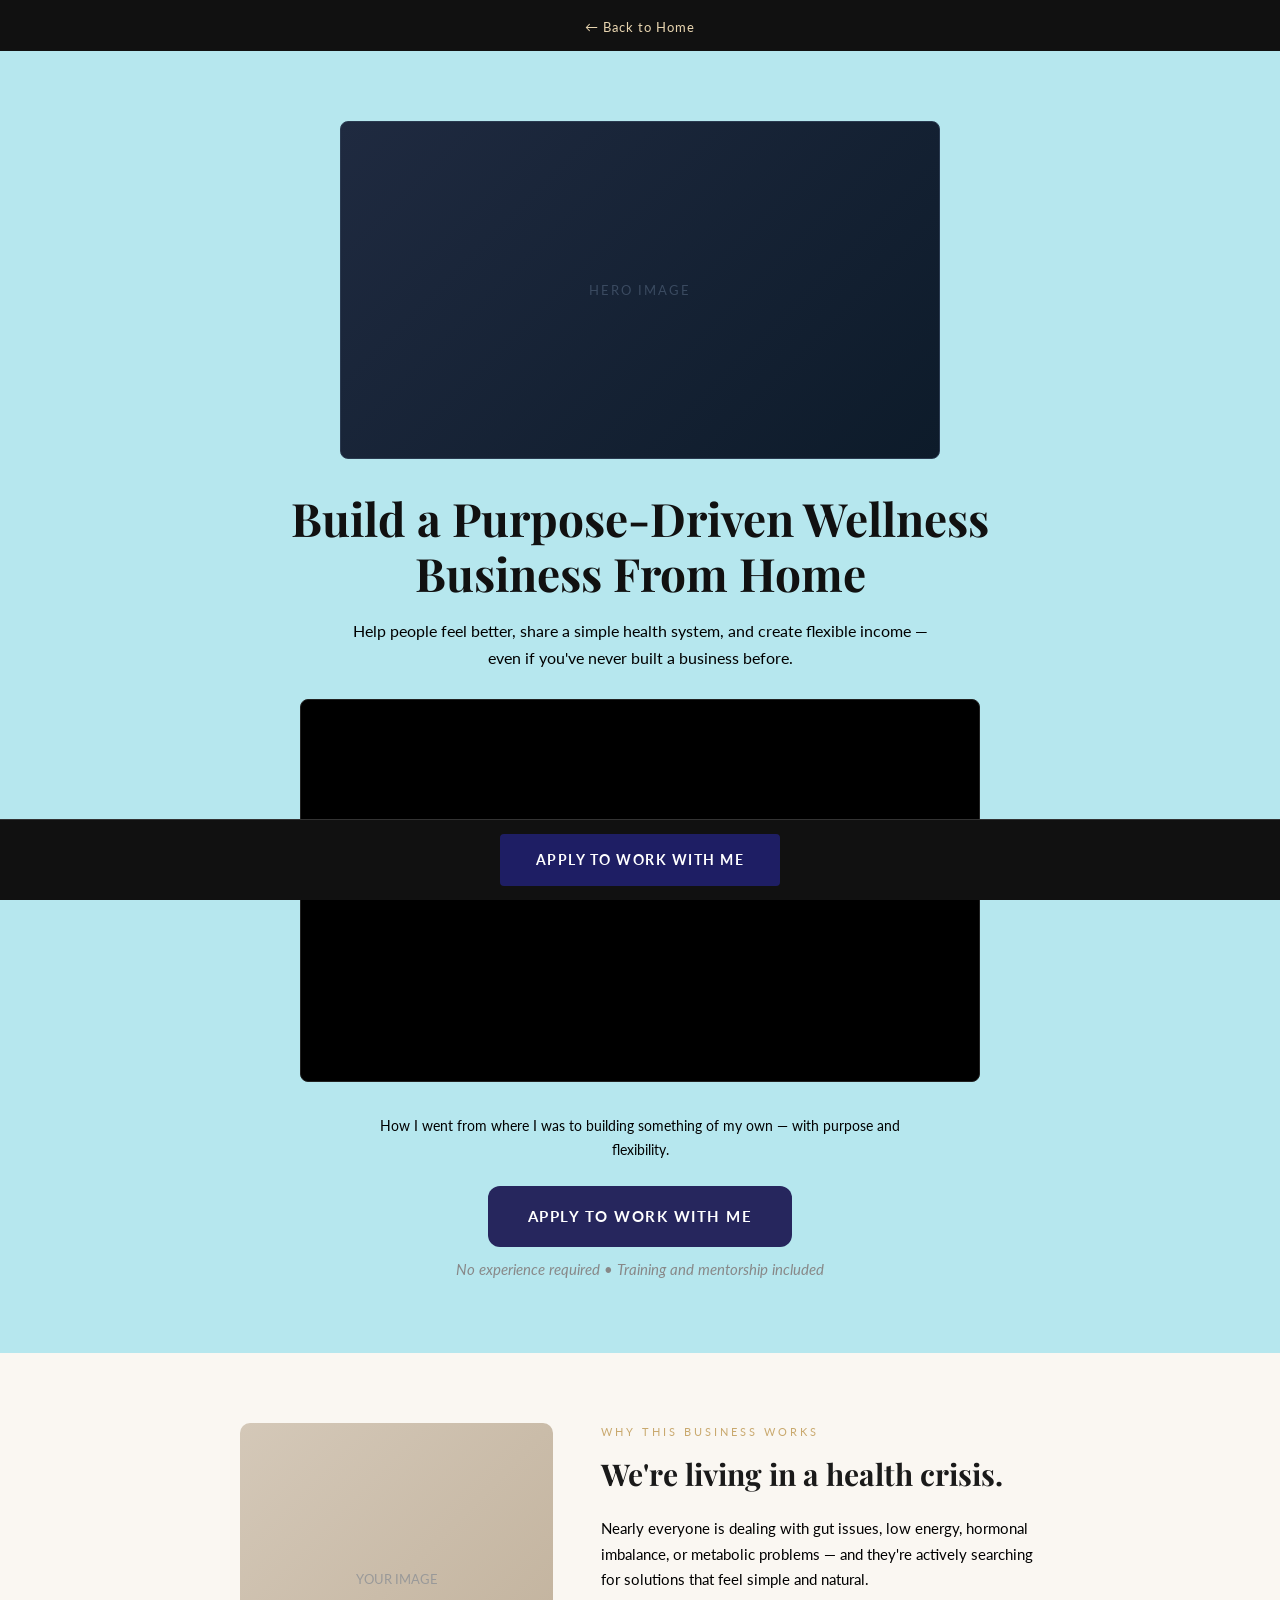
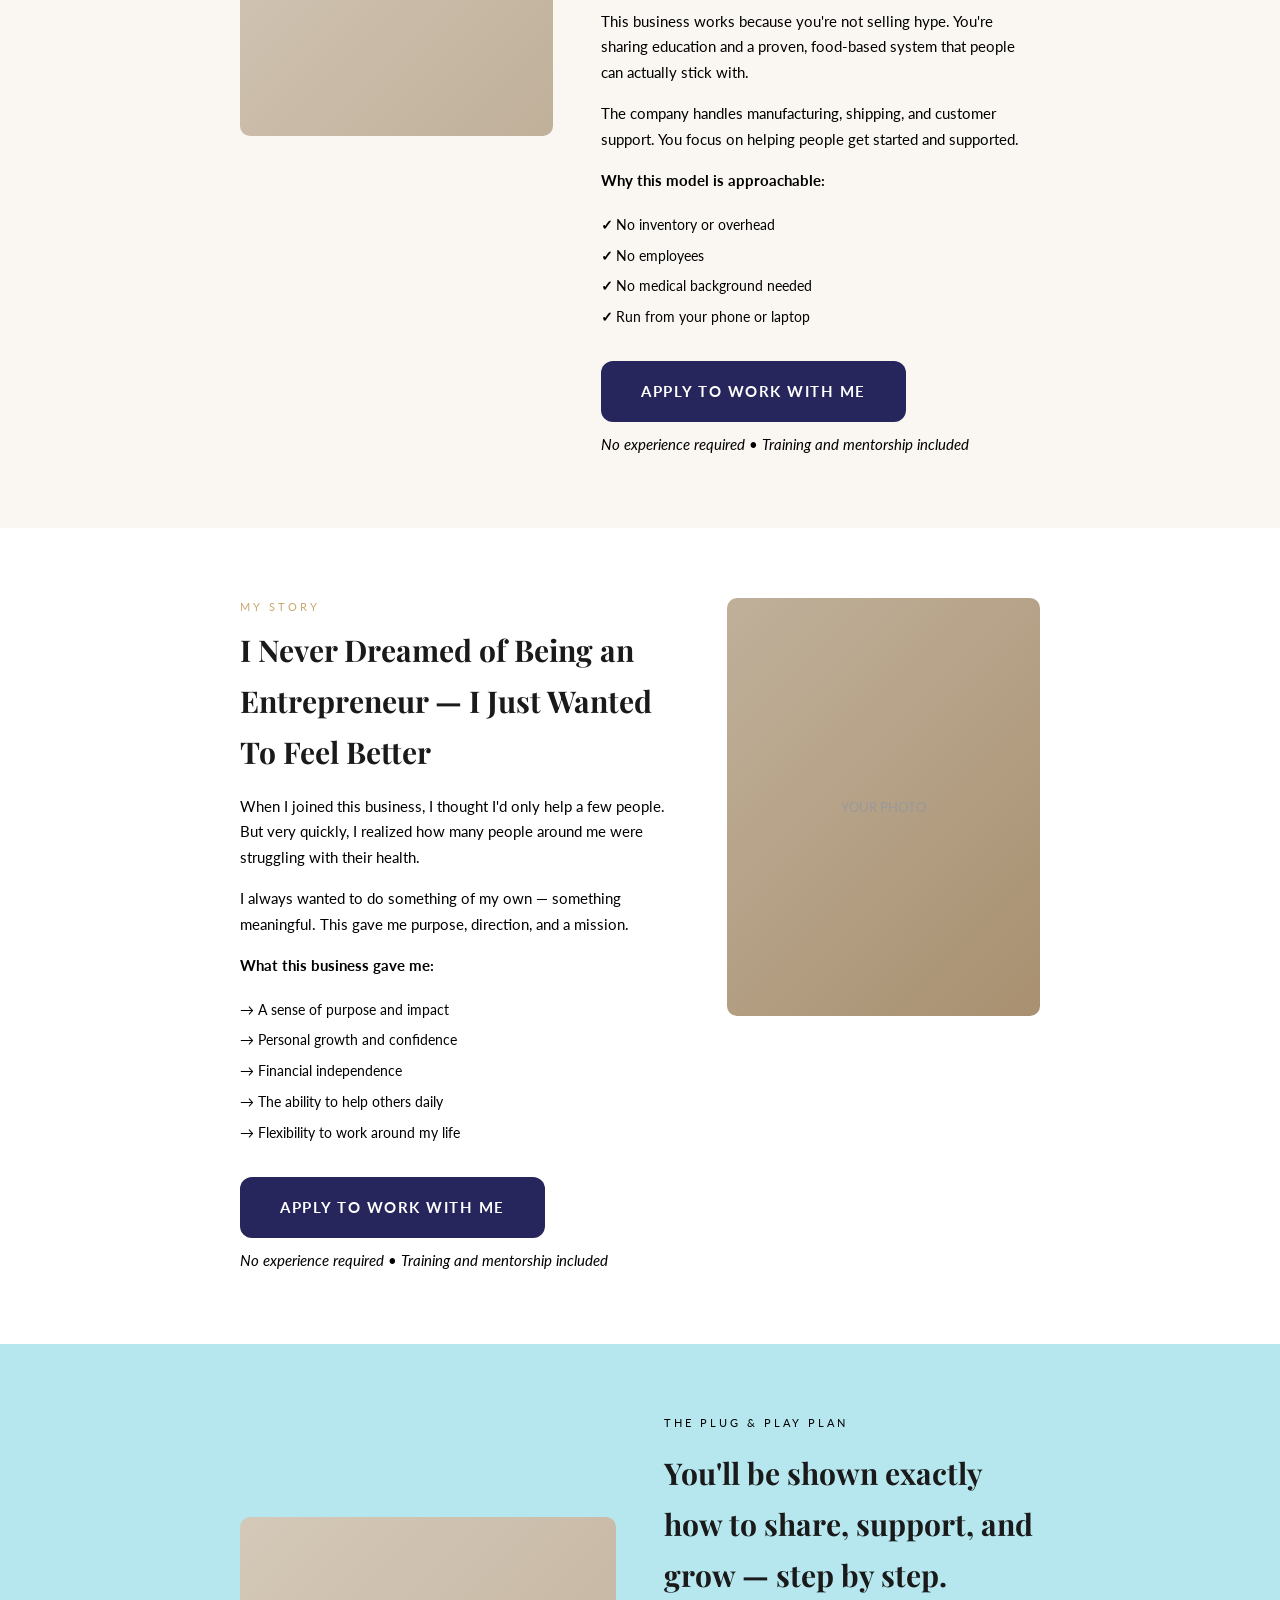
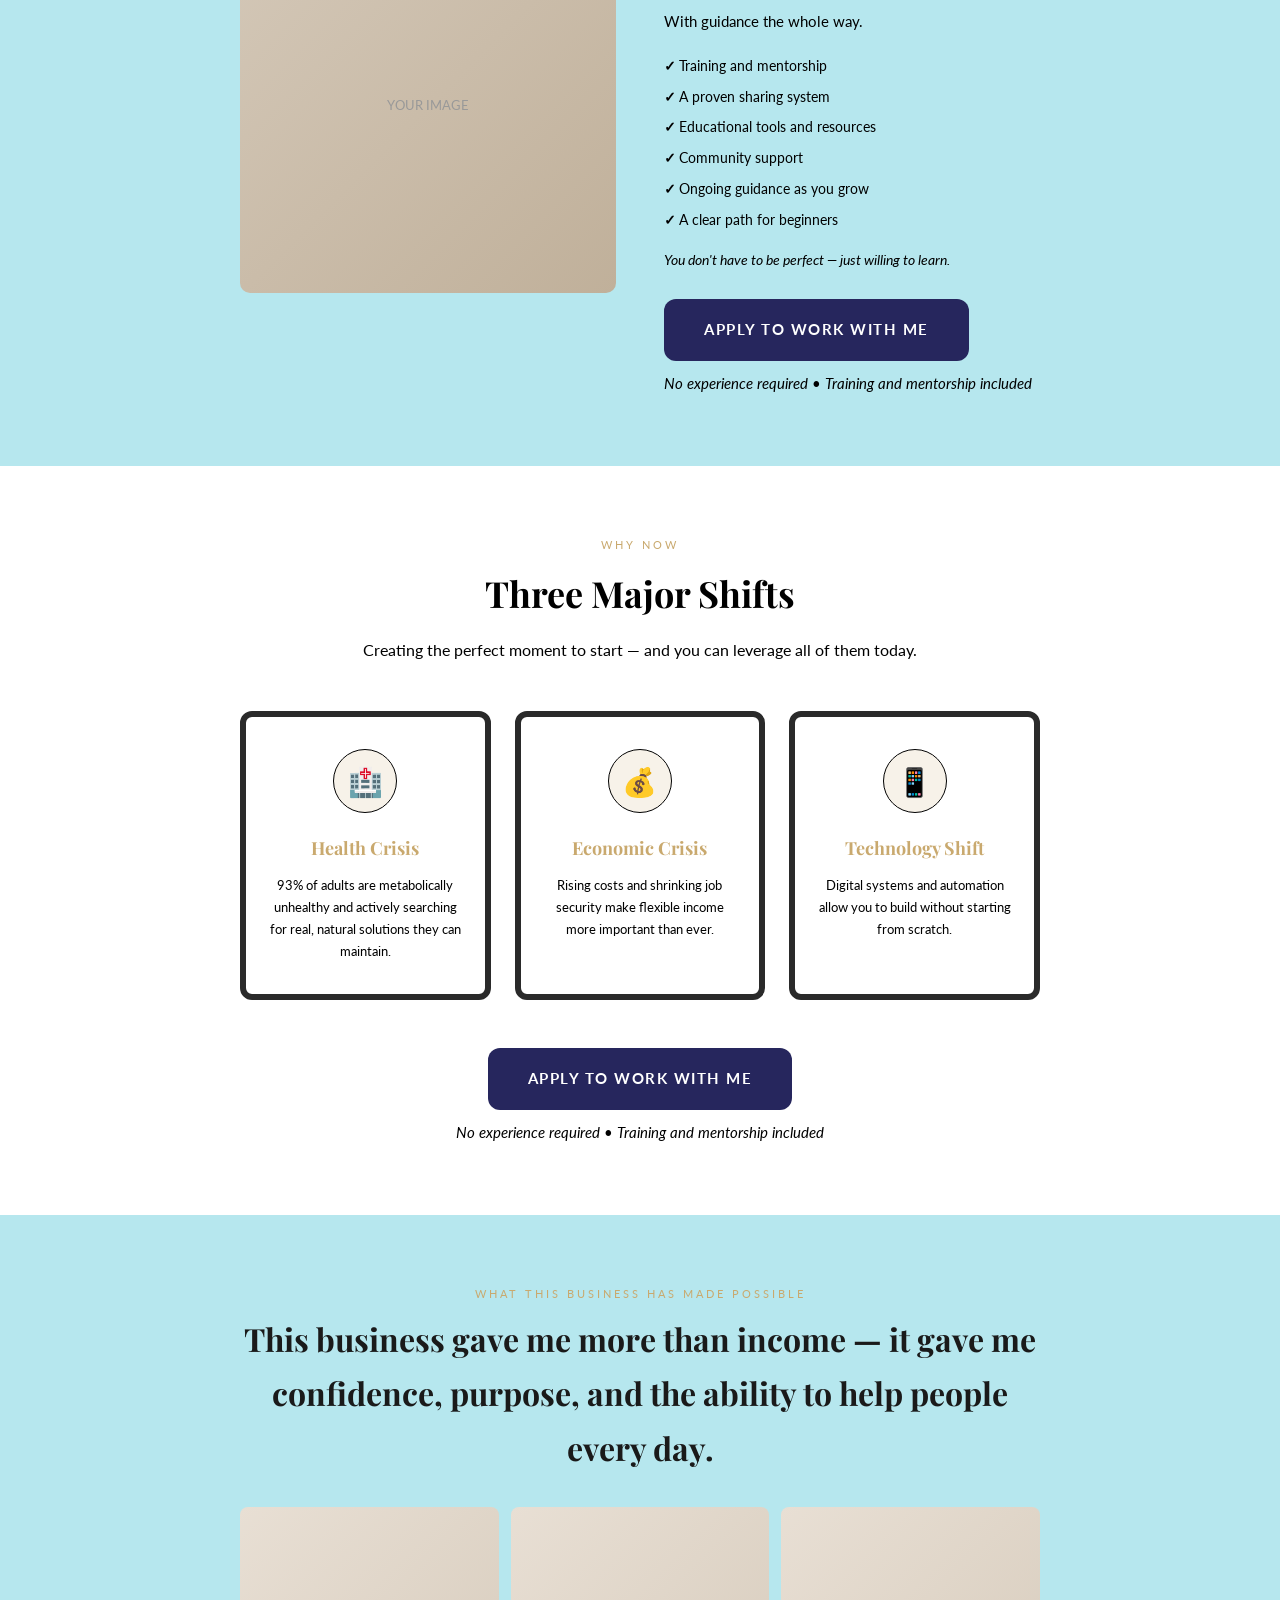
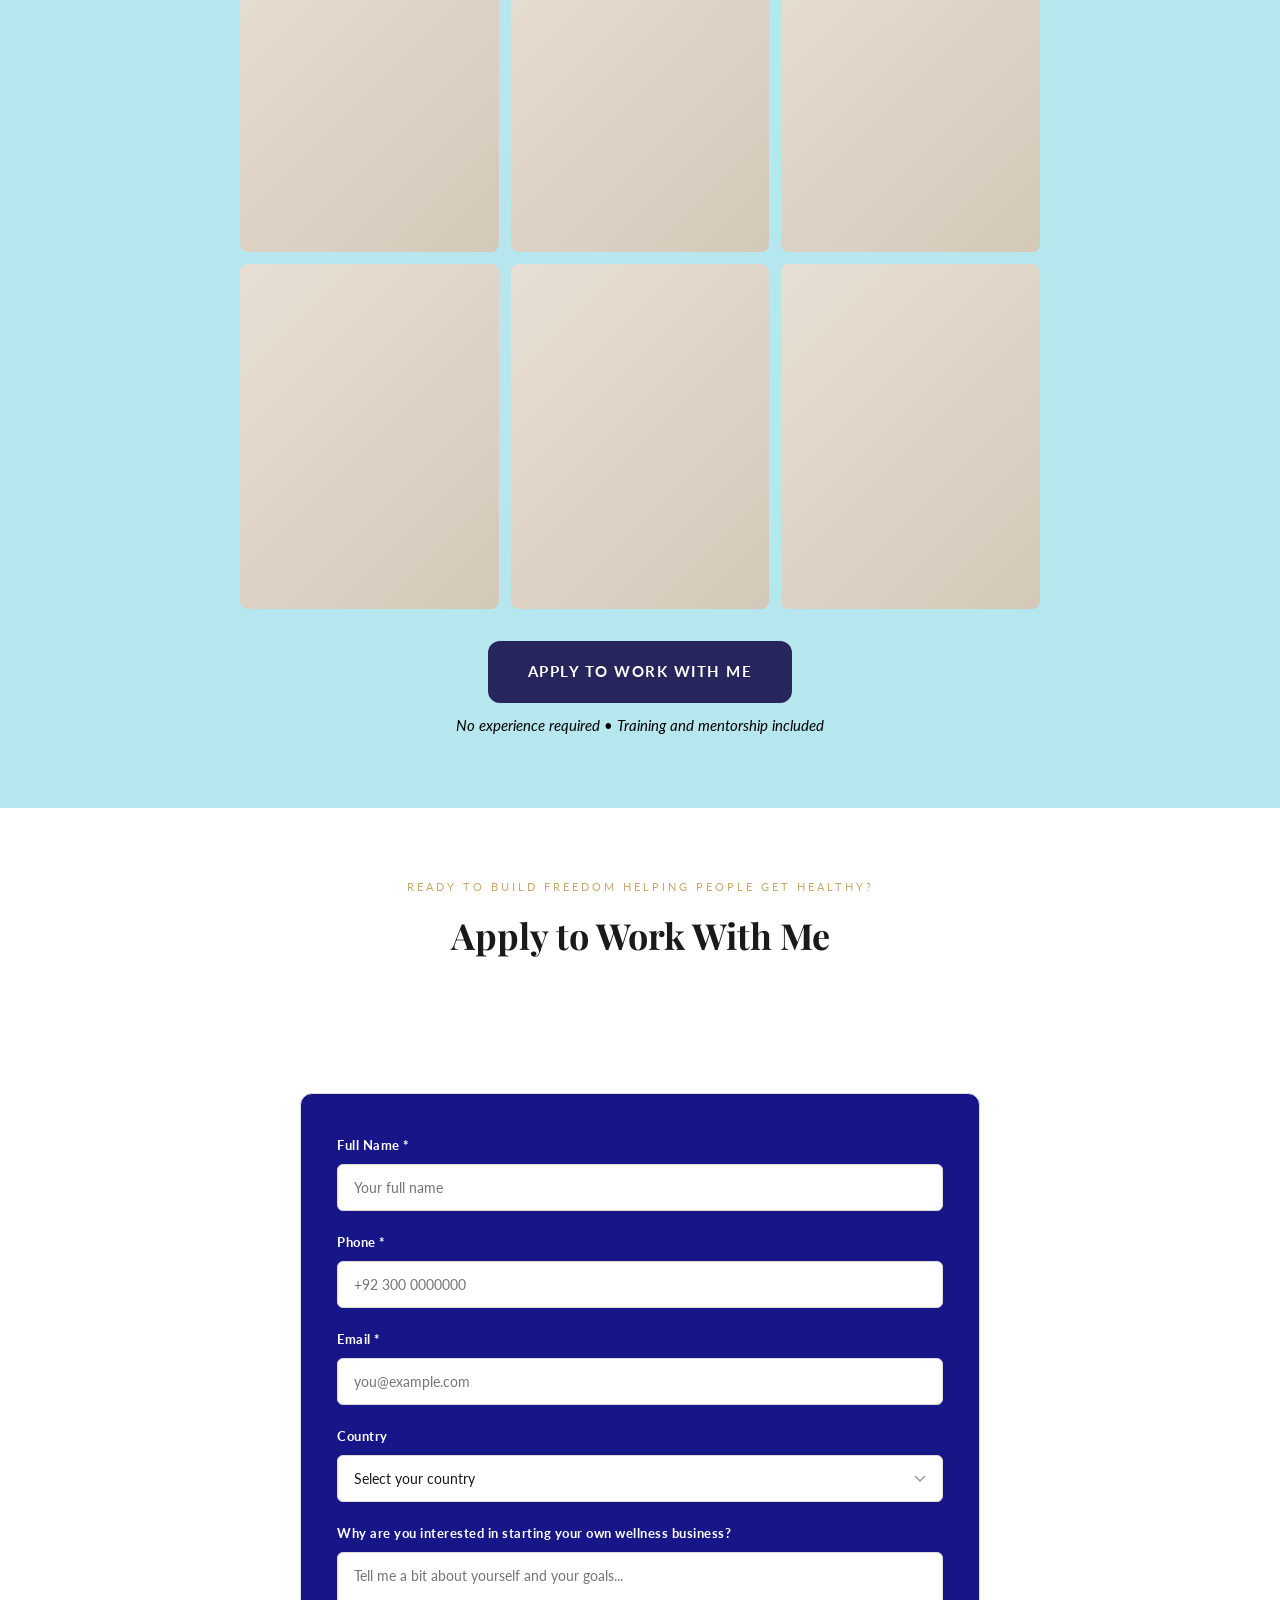
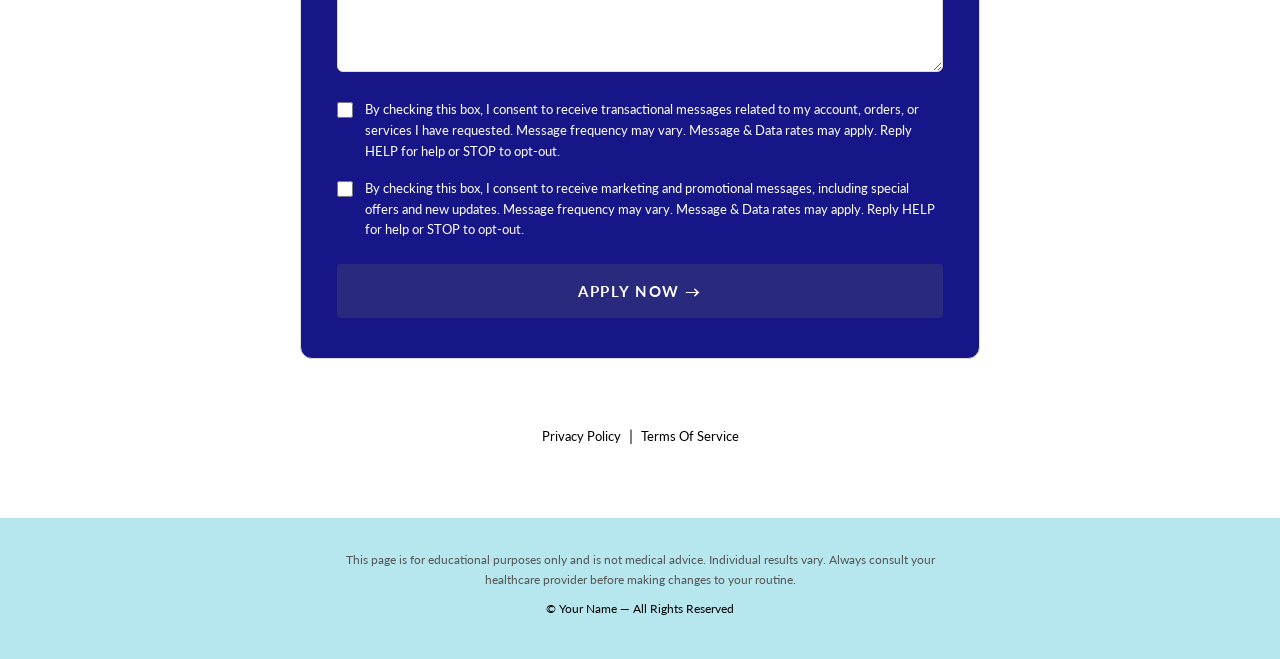
==== commit dec67afa: "Updated website files" ====
--- a/business.html
+++ b/business.html
@@ -1,4 +1,4 @@
-<<<<<<< HEAD
+
 <!DOCTYPE html>
 <html lang="en">
 <head>
@@ -239,246 +239,4 @@
 
   <script src="business-script.js" defer></script>
 </body>
-=======
-<!DOCTYPE html>
-<html lang="en">
-<head>
-  <meta charset="UTF-8"/>
-  <meta name="viewport" content="width=device-width, initial-scale=1.0"/>
-  <meta name="description" content="Help people feel better, share a simple health system, and create flexible income — even if you've never built a business before."/>
-  <title>Build a Purpose-Driven Wellness Business From Home</title>
-  <link href="https://fonts.googleapis.com/css2?family=Playfair+Display:wght@400;700&family=Lato:wght@300;400;700&display=swap" rel="stylesheet"/>
-  <link rel="stylesheet" href="business-style.css"/>
-</head>
-<body>
-
-<!-- Back to Home -->
-<div class="back-bar"><a href="index.html">← Back to Home</a></div>
-
-<!-- ══ HERO ══ -->
-<section class="hero-biz">
-  <!-- REPLACE: your business hero image -->
-  <div class="hero-img-placeholder"><span>HERO IMAGE</span></div>
-
-  <h1>Build a Purpose-Driven Wellness Business From Home</h1>
-  <p>Help people feel better, share a simple health system, and create flexible income — even if you've never built a business before.</p>
-
-  <!-- REPLACE: embed your story video -->
-  <div class="video-box"><span>Your Video Here</span></div>
-
-  <p style="color:black;font-size:14px;margin-bottom:24px;">How I went from where I was to building something of my own — with purpose and flexibility.</p>
-
-  <div class="cta-wrap">
-    <a href="#apply" class="btn-cta">Apply to Work With Me</a>
-    <span class="cta-sub">No experience required • Training and mentorship included</span>
-  </div>
-</section>
-
-<!-- ══ WHY THIS BUSINESS WORKS ══ -->
-<section class="why-section">
-  <div class="why-inner">
-    <!-- REPLACE: your image -->
-    <div class="why-img-wrap">YOUR IMAGE</div>
-    <div class="why-text">
-      <span class="section-label">Why This Business Works</span>
-      <h2>We're living in a health crisis.</h2>
-      <p>Nearly everyone is dealing with gut issues, low energy, hormonal imbalance, or metabolic problems — and they're actively searching for solutions that feel simple and natural.</p>
-      <p>This business works because you're not selling hype. You're sharing education and a proven, food-based system that people can actually stick with.</p>
-      <p>The company handles manufacturing, shipping, and customer support. You focus on helping people get started and supported.</p>
-      <p><strong>Why this model is approachable:</strong></p>
-      <ul>
-        <li>No inventory or overhead</li>
-        <li>No employees</li>
-        <li>No medical background needed</li>
-        <li>Run from your phone or laptop</li>
-      </ul>
-      <div class="cta-wrap" style="text-align:left;">
-        <a href="#apply" class="btn-cta">Apply to Work With Me</a>
-        <span class="cta-sub">No experience required • Training and mentorship included</span>
-      </div>
-    </div>
-  </div>
-</section>
-
-<!-- ══ PERSONAL STORY ══ -->
-<section class="story-section">
-  <div class="story-inner">
-    <div class="story-text">
-      <span class="section-label">My Story</span>
-      <h2>I Never Dreamed of Being an Entrepreneur — I Just Wanted To Feel Better</h2>
-      <p>When I joined this business, I thought I'd only help a few people. But very quickly, I realized how many people around me were struggling with their health.</p>
-      <p>I always wanted to do something of my own — something meaningful. This gave me purpose, direction, and a mission.</p>
-      <p><strong>What this business gave me:</strong></p>
-      <ul>
-        <li>A sense of purpose and impact</li>
-        <li>Personal growth and confidence</li>
-        <li>Financial independence</li>
-        <li>The ability to help others daily</li>
-        <li>Flexibility to work around my life</li>
-      </ul>
-      <div class="cta-wrap" style="text-align:left;">
-        <a href="#apply" class="btn-cta">Apply to Work With Me</a>
-        <span class="cta-sub">No experience required • Training and mentorship included</span>
-      </div>
-    </div>
-    <!-- REPLACE: your personal photo -->
-    <div class="story-img-wrap">YOUR PHOTO</div>
-  </div>
-</section>
-
-<!-- ══ PLUG & PLAY PLAN ══ -->
-<section class="plan-section">
-  <div class="plan-inner">
-    <!-- REPLACE: your plan/steps image -->
-    <div class="plan-img">YOUR IMAGE</div>
-    <div class="plan-text">
-      <span>The Plug &amp; Play Plan</span>
-      <h2>You'll be shown exactly how to share, support, and grow — step by step.</h2>
-      <p>With guidance the whole way.</p>
-      <ul>
-        <li>Training and mentorship</li>
-        <li>A proven sharing system</li>
-        <li>Educational tools and resources</li>
-        <li>Community support</li>
-        <li>Ongoing guidance as you grow</li>
-        <li>A clear path for beginners</li>
-      </ul>
-      <em>You don't have to be perfect — just willing to learn.</em>
-      <div class="cta-wrap" style="text-align:left;">
-        <a href="#apply" class="btn-cta">Apply to Work With Me</a>
-        <span class="cta-sub">No experience required • Training and mentorship included</span>
-      </div>
-    </div>
-  </div>
-</section>
-
-<!-- ══ WHY NOW ══ -->
-<section class="why-now-section">
-  <div class="why-now-inner">
-    <span class="section-label">Why Now</span>
-    <h2>Three Major Shifts</h2>
-    <p>Creating the perfect moment to start — and you can leverage all of them today.</p>
-
-    <div class="why-now-grid">
-      <div class="why-now-card">
-        <!-- REPLACE: your icon/image -->
-        <div class="icon-wrap">🏥</div>
-        <h3>Health Crisis</h3>
-        <p>93% of adults are metabolically unhealthy and actively searching for real, natural solutions they can maintain.</p>
-      </div>
-      <div class="why-now-card">
-        <!-- REPLACE: your icon/image -->
-        <div class="icon-wrap">💰</div>
-        <h3>Economic Crisis</h3>
-        <p>Rising costs and shrinking job security make flexible income more important than ever.</p>
-      </div>
-      <div class="why-now-card">
-        <!-- REPLACE: your icon/image -->
-        <div class="icon-wrap">📱</div>
-        <h3>Technology Shift</h3>
-        <p>Digital systems and automation allow you to build without starting from scratch.</p>
-      </div>
-    </div>
-
-    <div class="cta-wrap">
-      <a href="#apply" class="btn-cta">Apply to Work With Me</a>
-      <span class="cta-sub light">No experience required • Training and mentorship included</span>
-    </div>
-  </div>
-</section>
-
-<!-- ══ RESULTS GALLERY ══ -->
-<section class="gallery-section">
-  <div class="gallery-inner">
-    <span class="section-label">What This Business Has Made Possible</span>
-    <h2>This business gave me more than income — it gave me confidence, purpose, and the ability to help people every day.</h2>
-    <!-- REPLACE: your lifestyle/results photos (6 images) -->
-    <div class="gallery-grid">
-      <div class="gallery-img"></div>
-      <div class="gallery-img"></div>
-      <div class="gallery-img"></div>
-      <div class="gallery-img"></div>
-      <div class="gallery-img"></div>
-      <div class="gallery-img"></div>
-    </div>
-    <div class="cta-wrap">
-      <a href="#apply" class="btn-cta">Apply to Work With Me</a>
-      <span class="cta-sub">No experience required • Training and mentorship included</span>
-    </div>
-  </div>
-</section>
-
-<!-- ══ APPLICATION FORM ══ -->
-<section class="form-section" id="apply">
-  <div class="form-inner">
-    <span class="section-label" style="text-align:center;display:block;">Ready to Build Freedom Helping People Get Healthy?</span>
-    <h2>Apply to Work With Me</h2>
-    <p>If you've been wanting something meaningful — something that helps others and helps you grow — this could be your next step.</p>
-    <p class="form-sub">No pressure. No hard selling. Just a real conversation.</p>
-
-    <div class="form-card">
-      <div class="form-group">
-        <label>Full Name <span>*</span></label>
-        <input type="text" placeholder="Your full name" required>
-      </div>
-      <div class="form-group">
-        <label>Phone <span>*</span></label>
-        <input type="tel" placeholder="+92 300 0000000" required>
-      </div>
-      <div class="form-group">
-        <label>Email <span>*</span></label>
-        <input type="email" placeholder="you@example.com" required>
-      </div>
-      <div class="form-group">
-        <label>Country</label>
-        <select>
-          <option value="">Select your country</option>
-          <option>Pakistan</option>
-          <option>United States</option>
-          <option>United Kingdom</option>
-          <option>Canada</option>
-          <option>Australia</option>
-          <option>UAE</option>
-          <option>Saudi Arabia</option>
-          <option>Other</option>
-        </select>
-      </div>
-      <div class="form-group">
-        <label>Why are you interested in starting your own wellness business?</label>
-        <textarea placeholder="Tell me a bit about yourself and your goals..."></textarea>
-      </div>
-
-      <div class="checkbox-group">
-        <input type="checkbox" id="consent1"/>
-        <label for="consent1">By checking this box, I consent to receive transactional messages related to my account, orders, or services I have requested. Message frequency may vary. Message & Data rates may apply. Reply HELP for help or STOP to opt-out.</label>
-      </div>
-      <div class="checkbox-group">
-        <input type="checkbox" id="consent2"/>
-        <label for="consent2">By checking this box, I consent to receive marketing and promotional messages, including special offers and new updates. Message frequency may vary. Message & Data rates may apply. Reply HELP for help or STOP to opt-out.</label>
-      </div>
-
-      <button type="submit" class="btn-submit">Apply Now →</button>
-    </div>
-
-    <p class="form-no-exp">No experience required • Training and mentorship included</p>
-    <div class="form-footer">
-      <a href="#">Privacy Policy</a> &nbsp;|&nbsp; <a href="#">Terms Of Service</a>
-    </div>
-  </div>
-</section>
-
-<!-- ══ DISCLAIMER & FOOTER ══ -->
-<div class="disclaimer">
-  <p>This page is for educational purposes only and is not medical advice. Individual results vary. Always consult your healthcare provider before making changes to your routine.</p>
-  <p class="copy">© Your Name — All Rights Reserved</p>
-</div>
-
-<!-- Sticky CTA -->
-<div class="sticky-cta">
-  <a href="#apply">Apply to Work With Me</a>
-</div>
-
-  <script src="business-script.js" defer></script>
-</body>
->>>>>>> 9e170975aa6641229a94f2302abf1e3b803ba96b
-</html>+</html>
--- a/business-style.css
+++ b/business-style.css
@@ -1,4 +1,3 @@
-<<<<<<< HEAD
 /* Business Page Styles (extracted from business.html) */
 
 *, *::before, *::after { box-sizing: border-box; margin: 0; padding: 0; }
@@ -211,219 +210,8 @@
   text-transform: uppercase; padding: 14px 36px;
   border-radius: 4px;
 }
-.sticky-cta a:hover { background: rgb(65, 65, 175); }
-=======
+.sticky-cta a:hover { background: rgb(65, 65, 175); } 
+
 /* Business Page Styles (extracted from business.html) */
 
-*, *::before, *::after { box-sizing: border-box; margin: 0; padding: 0; }
-:root {
-  --gold: #c9a96e;
-  --gold-light: #e8d5b0;
-  --dark: #111;
-  --cream: #faf7f2;
-  --white: #fff;
-  --text: #1a1a1a;
-  --muted: #666;
-  --border: #e0dcd5;
-}
-html { scroll-behavior: smooth; }
-body { font-family: 'Lato', sans-serif; background: var(--white); color: var(--text); line-height: 1.7; }
-
-/* ── BACK LINK ── */
-.back-bar { background: var(--dark); padding: 12px 20px; text-align: center; }
-.back-bar a { color: var(--gold-light); text-decoration: none; font-size: 13px; letter-spacing: 1px; }
-.back-bar a:hover { color: var(--white); }
-
-/* ── CTA BUTTON ── */
-.btn-cta {
-  display: inline-block;
-  background: rgb(38, 38, 93);
-  color: white;
-  text-decoration: none;
-  font-size: 15px;
-  font-weight: 700;
-  letter-spacing: 1.5px;
-  text-transform: uppercase;
-  padding: 18px 40px;
-  border-radius: 12px;
-  transition: all 0.25s;
-}
-.btn-cta:hover { background: rgb(81, 81, 190); transform: translateY(-2px); box-shadow: 0 8px 24px rgba(201,169,110,0.35); }
-.cta-wrap { text-align: center; }
-.cta-sub { display: block; font-size: 15px; color: black; margin-top: 10px; font-style: italic; }
-.cta-sub.light { color: black; }
-
-/* ── SECTION LABELS ── */
-.section-label { font-size: 11px; letter-spacing: 3px; text-transform: uppercase; color: var(--gold); margin-bottom: 8px; display: block; }
-.section-heading { font-family: 'Playfair Display', serif; font-size: clamp(22px, 4vw, 38px); font-weight: 700; line-height: 1.25; margin-bottom: 16px; }
-.section-sub { font-size: 16px; color: var(--muted); margin-bottom: 32px; }
-
-/* ── HERO ── */
-.hero-biz {
-  background: #b6e7ee;
-  padding: 70px 20px;
-  text-align: center;
-  color: var(--dark);
-}
-.hero-biz img { width: 100%; max-width: 600px; border-radius: 8px; margin-bottom: 32px; }
-.hero-img-placeholder {
-  width: 100%; max-width: 600px; margin: 0 auto 32px;
-  aspect-ratio: 16/9;
-  background: linear-gradient(135deg, #1f2a40, #0d1b2a);
-  border-radius: 8px;
-  display: flex; align-items: center; justify-content: center;
-  border: 1px solid #2a3a50;
-}
-.hero-img-placeholder span { color: #3a4a60; font-size: 13px; letter-spacing: 2px; }
-.hero-biz h1 { font-family: 'Playfair Display', serif; font-size: clamp(26px, 5vw, 46px); font-weight: 700; max-width: 720px; margin: 0 auto 16px; line-height: 1.2; }
-.hero-biz p { color: black; font-size: 16px; max-width: 580px; margin: 0 auto 28px; }
-.video-box {
-  background: #000; border-radius: 8px; max-width: 680px; margin: 0 auto 32px;
-  aspect-ratio: 16/9; display: flex; align-items: center; justify-content: center;
-  border: 1px solid #222;
-}
-.video-box span { color: #444; font-size: 14px; letter-spacing: 2px; text-transform: uppercase; }
-.hero-biz .cta-sub { color: #888; }
-
-/* ── WHY THIS WORKS ── */
-.why-section { padding: 70px 20px; background: var(--cream); }
-.why-inner { max-width: 800px; margin: 0 auto; display: grid; grid-template-columns: 1fr 1.4fr; gap: 48px; align-items: start; }
-@media (max-width: 620px) { .why-inner { grid-template-columns: 1fr; } }
-.why-img-wrap { width: 100%; aspect-ratio: 1/1; border-radius: 10px; background: linear-gradient(135deg, #d4c8b8, #c0b09a); display: flex; align-items: center; justify-content: center; color: #999; font-size: 13px; }
-.why-text h2 { font-family: 'Playfair Display', serif; font-size: clamp(20px, 3.5vw, 30px); margin-bottom: 16px; }
-.why-text p { font-size: 15px; color: black; margin-bottom: 16px; }
-.why-text ul { list-style: none; font-size: 14px; color: black; line-height: 2.2; margin-bottom: 28px; }
-.why-text ul li::before { content: "✓  "; color: black; font-weight: 700; }
-
-/* ── PERSONAL STORY ── */
-.story-section { padding: 70px 20px; background: var(--white); }
-.story-inner { max-width: 800px; margin: 0 auto; display: grid; grid-template-columns: 1.4fr 1fr; gap: 48px; align-items: start; }
-@media (max-width: 620px) { .story-inner { grid-template-columns: 1fr; } }
-.story-text h2 { font-family: 'Playfair Display', serif; font-size: clamp(20px, 3.5vw, 30px); margin-bottom: 16px; }
-.story-text p { font-size: 15px; color: black; margin-bottom: 16px; }
-.story-text ul { list-style: none; font-size: 14px; color: black; line-height: 2.2; margin-bottom: 28px; }
-.story-text ul li::before { content: "→  "; color: black; }
-.story-img-wrap { width: 100%; aspect-ratio: 3/4; border-radius: 10px; background: linear-gradient(135deg, #c0b09a, #a89070); display: flex; align-items: center; justify-content: center; color: #999; font-size: 13px; }
-
-/* ── PLUG & PLAY ── */
-.plan-section { padding: 70px 20px; background:  #b6e7ee;; }
-.plan-inner { max-width: 800px; margin: 0 auto; display: grid; grid-template-columns: 1fr 1fr; gap: 48px; align-items: center; }
-@media (max-width: 620px) { .plan-inner { grid-template-columns: 1fr; } }
-.plan-img { width: 100%; aspect-ratio: 1/1; border-radius: 10px; background: linear-gradient(135deg, #d4c8b8, #c0b09a); display: flex; align-items: center; justify-content: center; color: #999; font-size: 13px; }
-.plan-text h2 { font-family: 'Playfair Display', serif; font-size: clamp(20px, 3.5vw, 30px); margin-bottom: 8px; }
-.plan-text > span { font-size: 11px; letter-spacing: 3px; text-transform: uppercase; color: black; display: block; margin-bottom: 16px; }
-.plan-text p { font-size: 15px; color: black; margin-bottom: 16px; }
-.plan-text ul { list-style: none; font-size: 14px; color: black; line-height: 2.2; margin-bottom: 28px; }
-.plan-text ul li::before { content: "✓  "; color: black; font-weight: 700; }
-.plan-text em { display: block; font-size: 14px; color: black; margin-top: -16px; margin-bottom: 28px; font-style: italic; }
-
-/* ── WHY NOW — 3 CARDS ── */
-.why-now-section { padding: 70px 20px; background: white; color: black; }
-.why-now-inner { max-width: 800px; margin: 0 auto; text-align: center; }
-.why-now-inner h2 { font-family: 'Playfair Display', serif; font-size: clamp(22px, 4vw, 36px); margin-bottom: 12px; }
-.why-now-inner > p { color: black; margin-bottom: 48px; }
-.why-now-grid { display: grid; grid-template-columns: repeat(auto-fit, minmax(200px, 1fr)); gap: 24px; margin-bottom: 48px; }
-.why-now-card { border: 6px solid #2a2a2a; border-radius: 12px; padding: 32px 20px; text-align: center; }
-.why-now-card .icon-wrap {
-  width: 64px; height: 64px; border-radius: 50%;
-  background: rgba(201,169,110,0.15); border: 1px solid black;
-  display: flex; align-items: center; justify-content: center;
-  margin: 0 auto 20px; font-size: 28px;
-}
-.why-now-card h3 { font-family: 'Playfair Display', serif; font-size: 18px; margin-bottom: 10px; color: var(--gold); }
-.why-now-card p { font-size: 13px; color: black; line-height: 1.7; }
-
-/* ── RESULTS GALLERY ── */
-.gallery-section { padding: 70px 20px; background: #b6e7ee; }
-.gallery-inner { max-width: 800px; margin: 0 auto; text-align: center; }
-.gallery-inner h2 { font-family: 'Playfair Display', serif; font-size: clamp(20px, 3.5vw, 32px); margin-bottom: 8px; }
-.gallery-inner .section-label { justify-content: center; display: flex; }
-.gallery-grid { display: grid; grid-template-columns: repeat(3, 1fr); gap: 12px; margin: 32px 0; }
-@media (max-width: 480px) { .gallery-grid { grid-template-columns: repeat(2, 1fr); } }
-.gallery-img { aspect-ratio: 3/4; border-radius: 8px; background: linear-gradient(135deg, #e8dfd4, #d4c8b8); width: 100%; }
-
-/* ── APPLICATION FORM ── */
-.form-section { padding: 70px 20px; background: white; }
-.form-inner { max-width: 680px; margin: 0 auto; }
-.form-inner h2 { font-family: 'Playfair Display', serif; font-size: clamp(22px, 4vw, 36px); margin-bottom: 8px; text-align: center; }
-.form-inner > p { text-align: center; font-size: 15px; color: white; margin-bottom: 8px; }
-.form-inner .form-sub { text-align: center; font-size: 14px; color: white; margin-bottom: 36px; }
-.form-card { background: rgb(22, 22, 137); border: 1px solid var(--border); border-radius: 12px; padding: 40px 36px; }
-@media (max-width: 480px) { .form-card { padding: 28px 20px; } }
-.form-group { margin-bottom: 20px; }
-.form-group label { display: block; font-size: 13px; font-weight: 700; letter-spacing: 0.5px; margin-bottom: 8px; color: white }
-.form-group label span { color: white; }
-.form-group input,
-.form-group select,
-.form-group textarea {
-  width: 100%;
-  padding: 14px 16px;
-  border: 1px solid var(--border);
-  border-radius: 6px;
-  font-family: 'Lato', sans-serif;
-  font-size: 14px;
-  color: var(--text);
-  background: var(--white);
-  transition: border-color 0.2s;
-  outline: none;
-}
-.form-group input:focus,
-.form-group select:focus,
-.form-group textarea:focus { border-color: var(--gold); }
-.form-group textarea { height: 120px; resize: vertical; }
-.form-group select {
-  appearance: none;
-  background-image: url("data:image/svg+xml,%3Csvg xmlns='http://www.w3.org/2000/svg' width='12' height='8' viewBox='0 0 12 8'%3E%3Cpath d='M1 1l5 5 5-5' stroke='%23999' stroke-width='1.5' fill='none'/%3E%3C/svg%3E");
-  background-repeat: no-repeat;
-  background-position: right 16px center;
-}
-
-.checkbox-group { display: flex; gap: 12px; align-items: flex-start; margin-bottom: 16px; }
-.checkbox-group input[type="checkbox"] { margin-top: 3px; accent-color: var(--white); flex-shrink: 0; width: 16px; height: 16px; }
-.checkbox-group label { font-size: 13px; color: white; line-height: 1.6; }
-
-.btn-submit {
-  width: 100%;
-  background: rgb(41, 41, 125);
-  color: white;
-  border: none;
-  padding: 18px;
-  font-family: 'Lato', sans-serif;
-  font-size: 15px;
-  font-weight: 700;
-  letter-spacing: 1.5px;
-  text-transform: uppercase;
-  border-radius: 4px;
-  cursor: pointer;
-  transition: all 0.25s;
-  margin-top: 8px;
-}
-.btn-submit:hover { background: rgb(64, 64, 181); transform: translateY(-2px); box-shadow: 0 8px 24px rgba(201,169,110,0.35); }
-
-.form-footer { text-align: center; margin-top: 24px; }
-.form-footer a { color: black; font-size: 13px; text-decoration: none; }
-.form-footer a:hover { text-decoration: underline; }
-.form-no-exp { text-align: center; font-size: 13px; color: var(--muted); font-style: italic; margin-top: 12px; }
-
-/* ── DISCLAIMER ── */
-.disclaimer { background: #b6e7ee; padding: 32px 20px; text-align: center; }
-.disclaimer p { font-size: 12px; color: #555; max-width: 600px; margin: 0 auto 8px; }
-.disclaimer .copy { color: black; }
-
-/* ── STICKY CTA ── */
-.sticky-cta {
-  position: fixed; bottom: 0; left: 0; right: 0;
-  background: var(--dark); padding: 14px 20px;
-  text-align: center; z-index: 100;
-  border-top: 1px solid #333;
-}
-.sticky-cta a {
-  display: inline-block;
-  background: rgb(30, 30, 100); color: white;
-  text-decoration: none; font-size: 14px;
-  font-weight: 700; letter-spacing: 1.5px;
-  text-transform: uppercase; padding: 14px 36px;
-  border-radius: 4px;
-}
-.sticky-cta a:hover { background: rgb(65, 65, 175); }
->>>>>>> 9e170975aa6641229a94f2302abf1e3b803ba96b
+
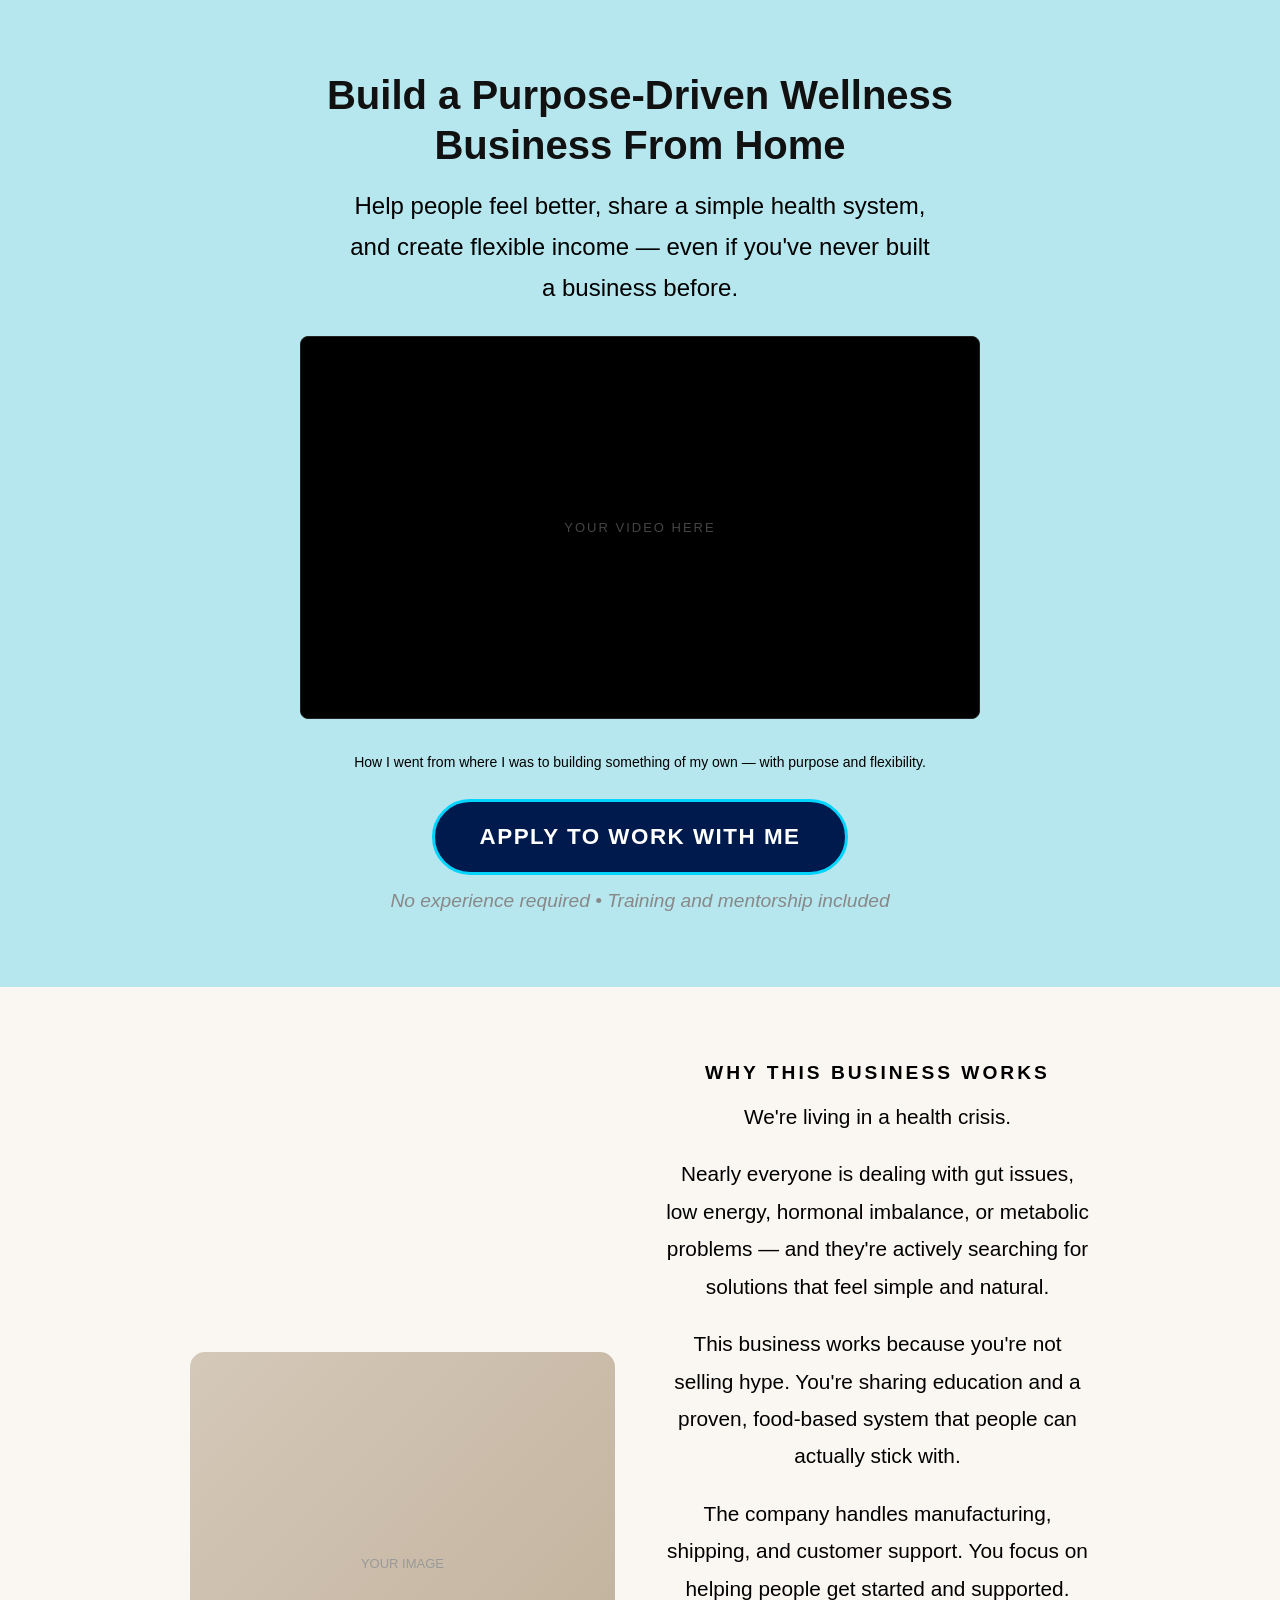
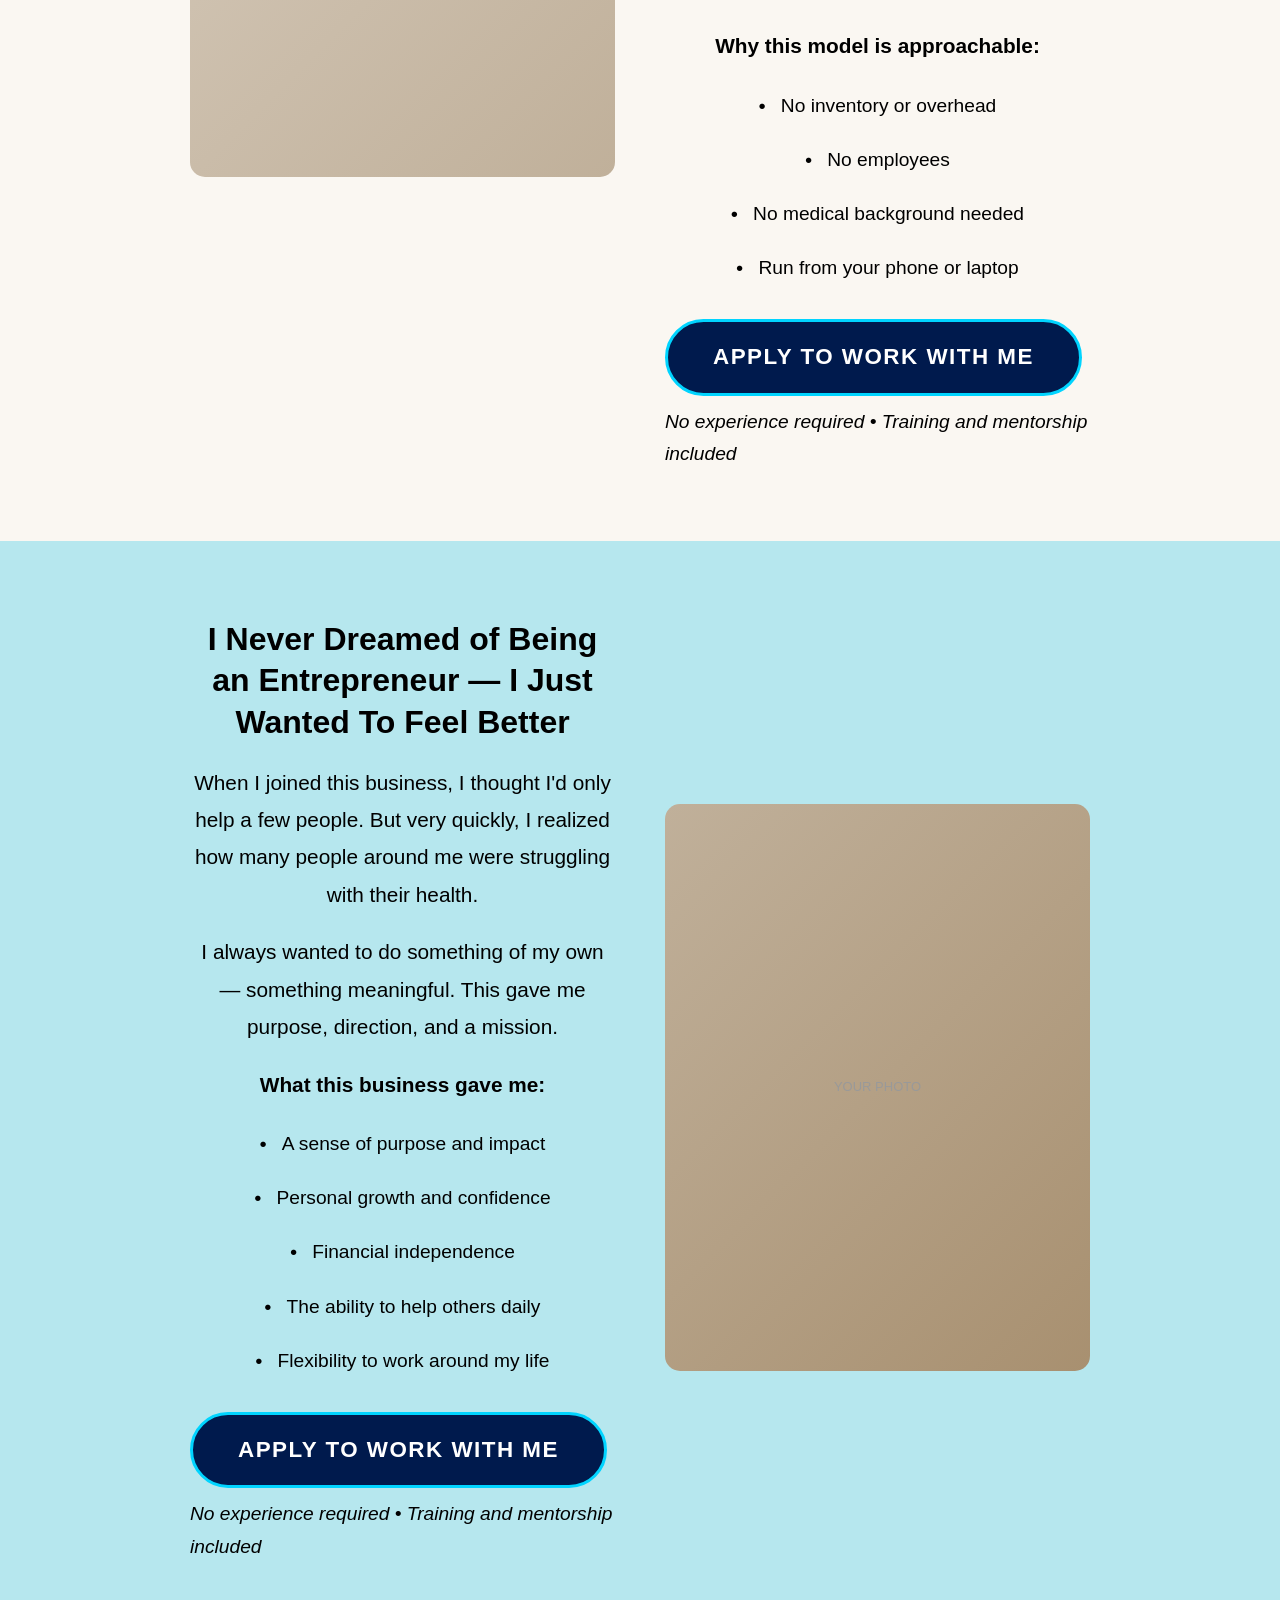
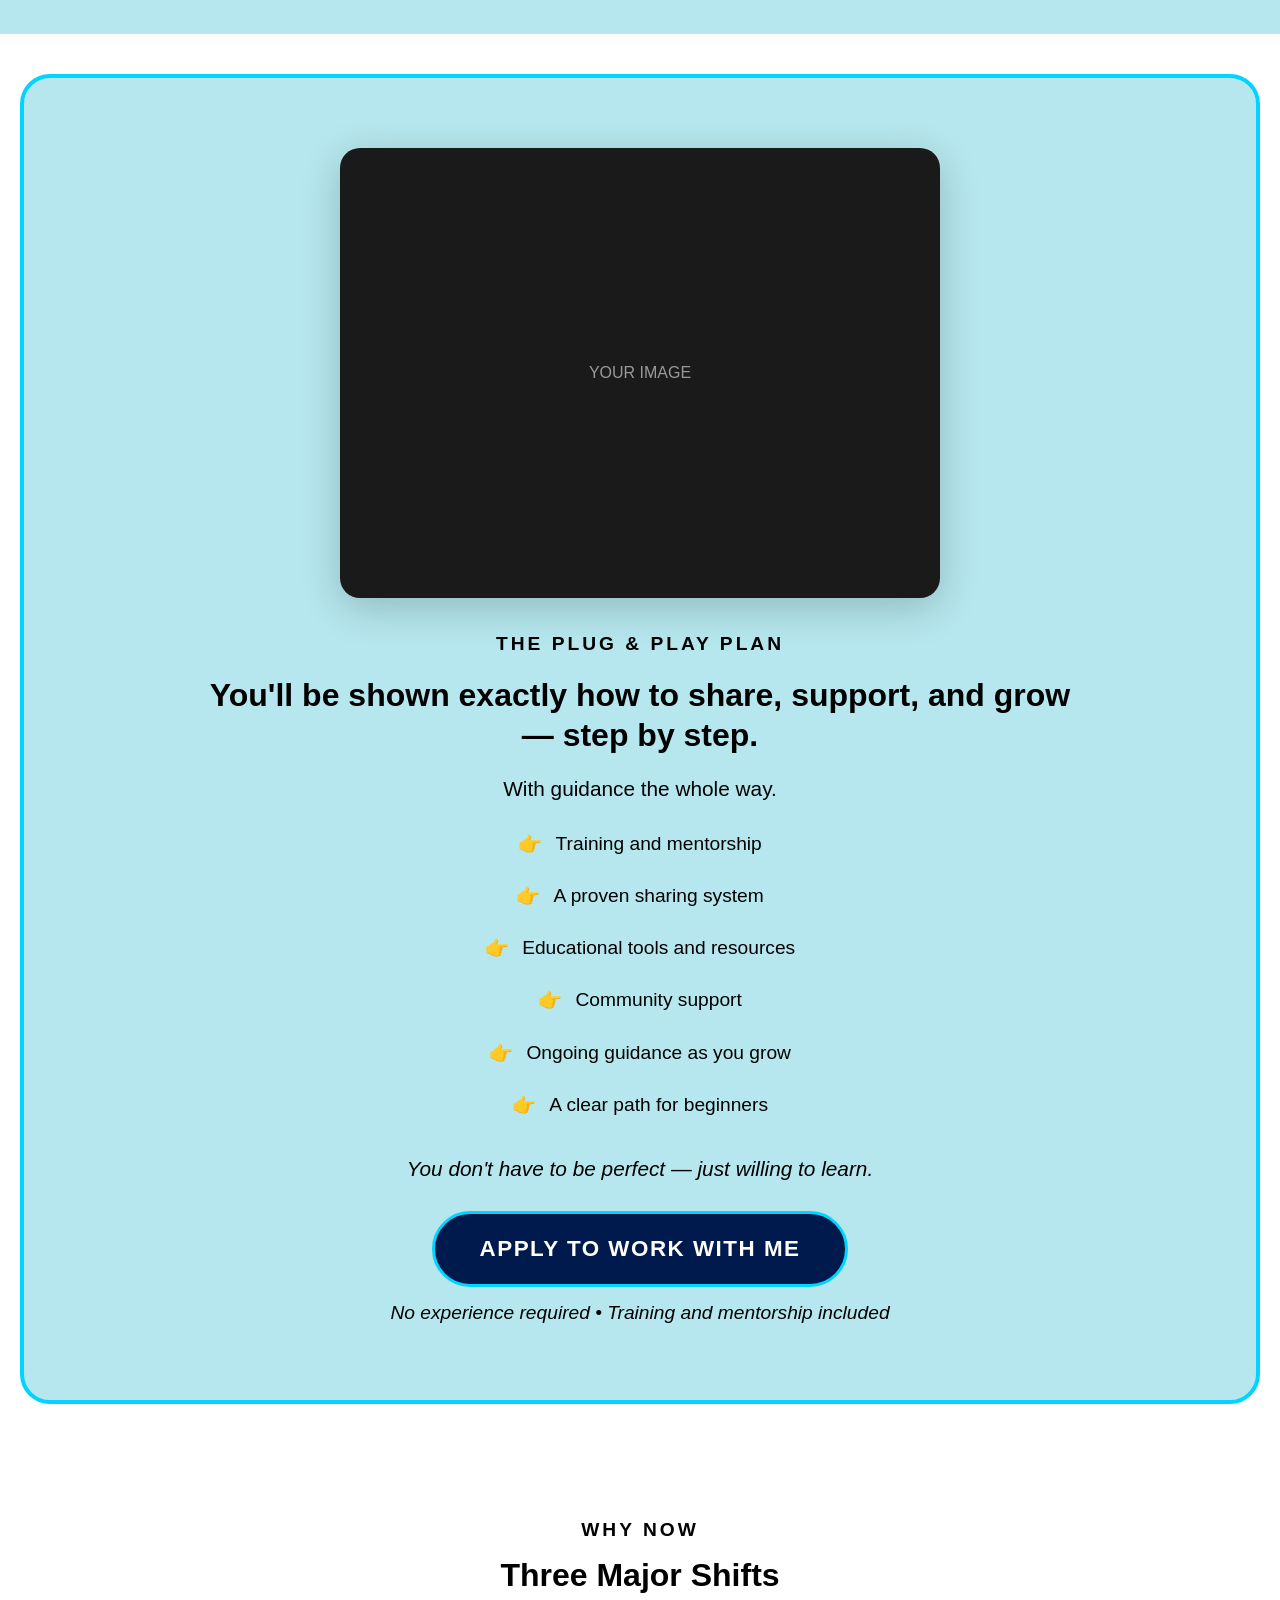
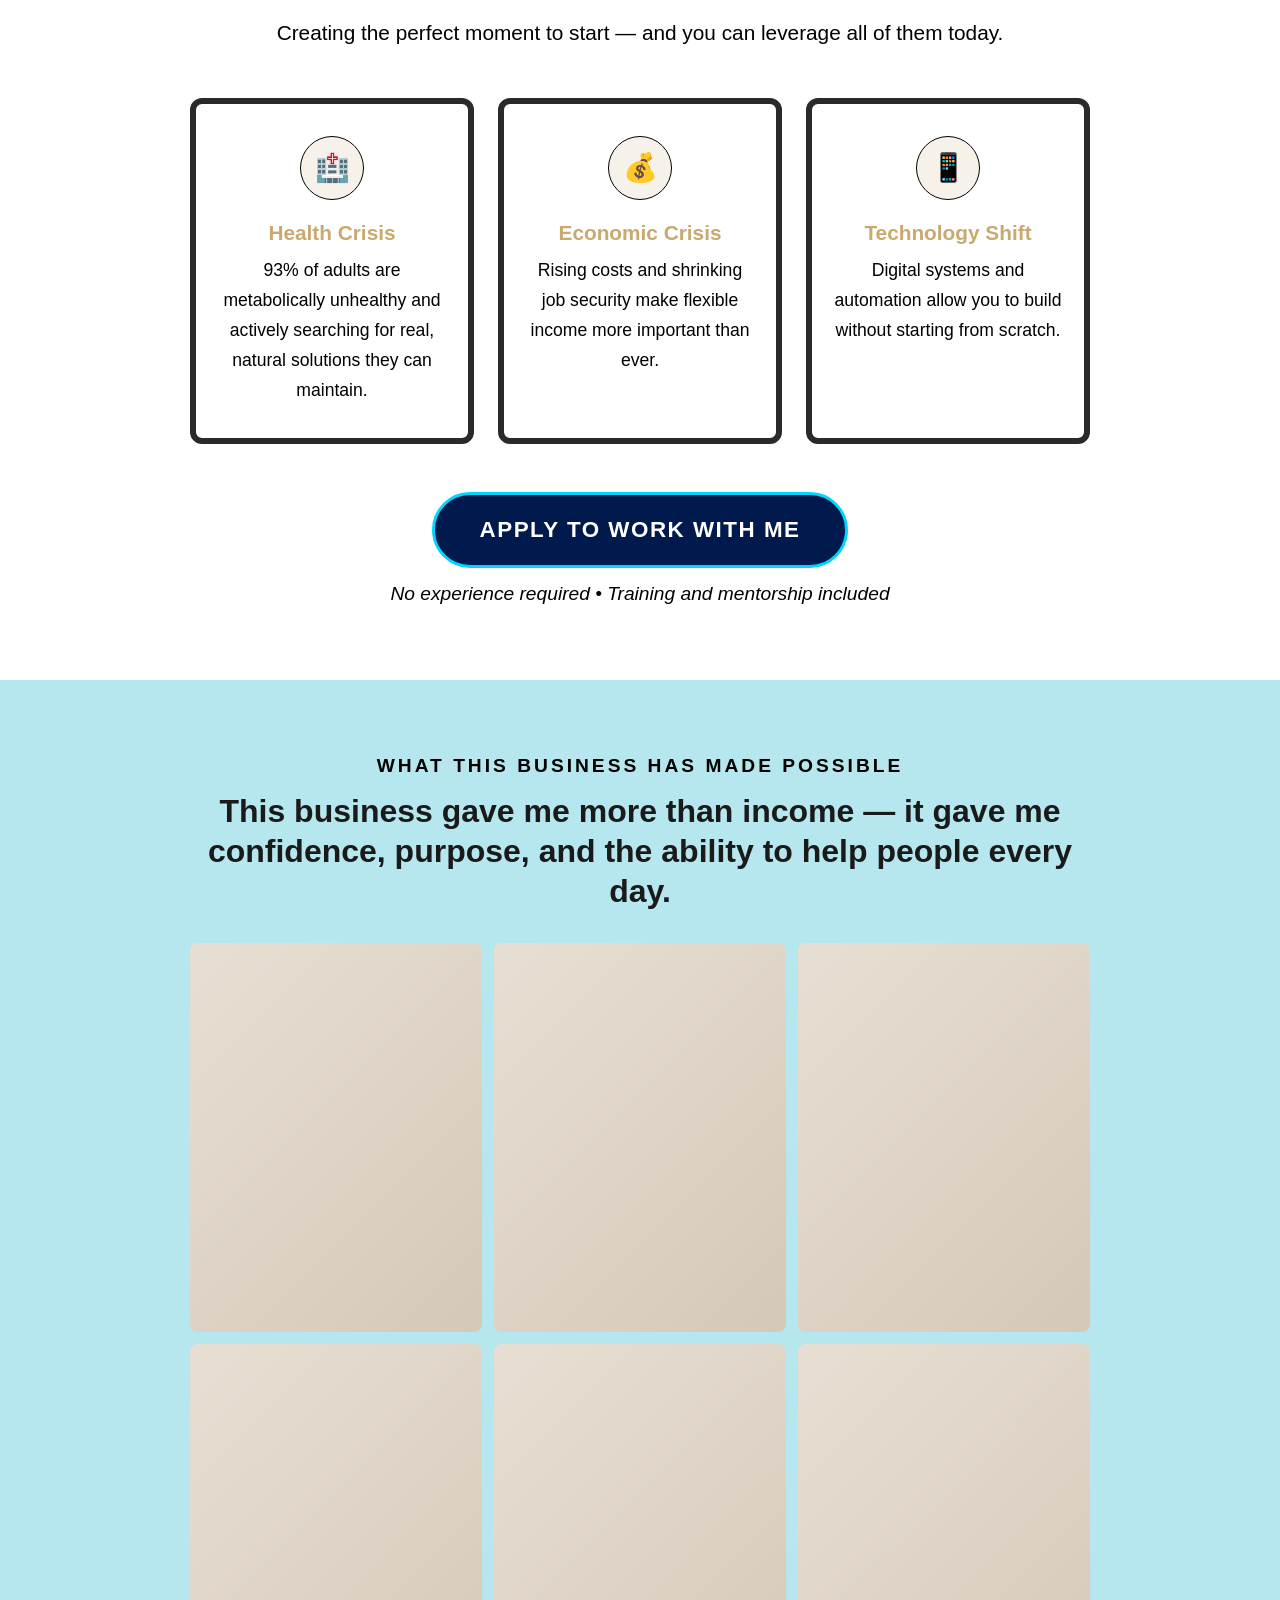
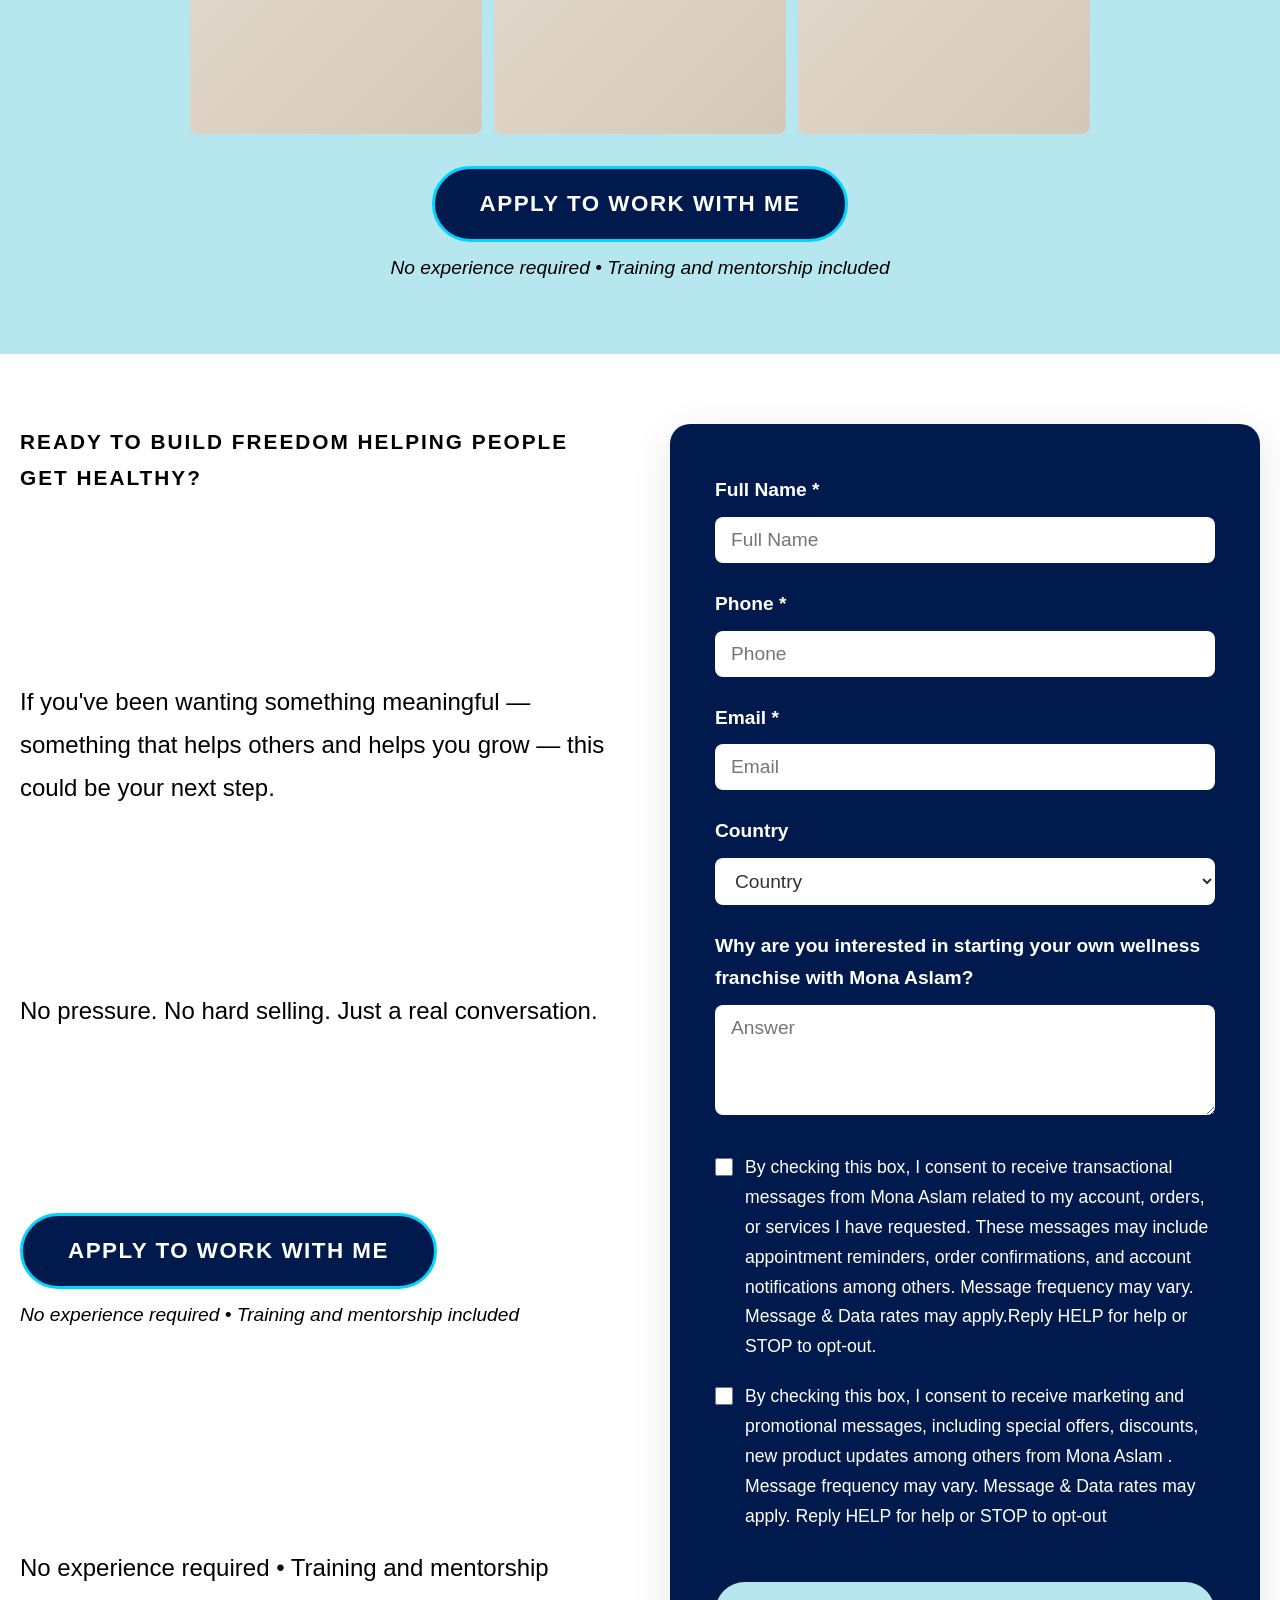
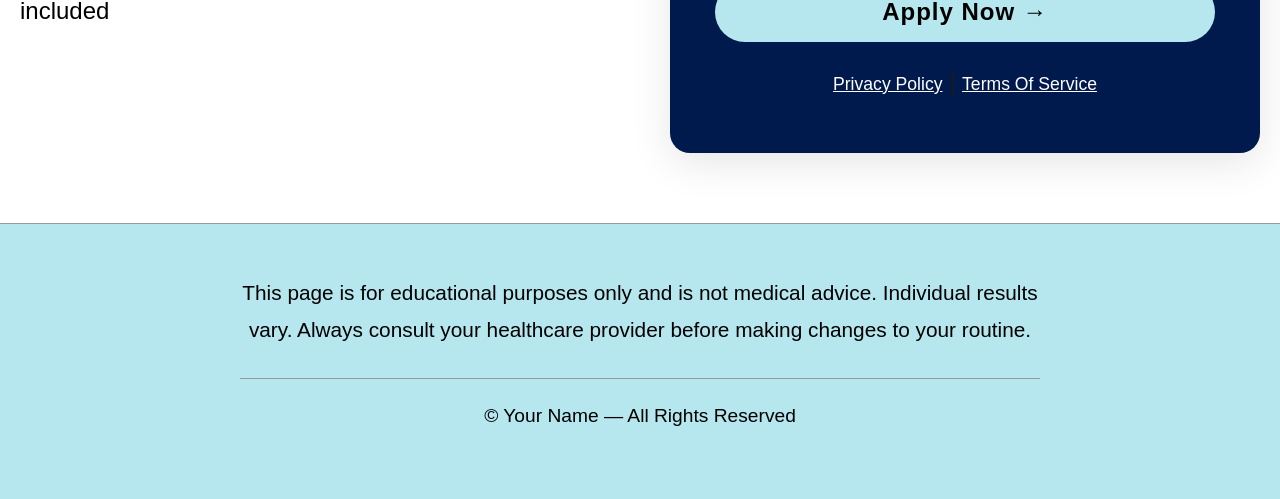
==== commit 20ead3e3: "Update files with recent changes" ====
--- a/business.html
+++ b/business.html
@@ -11,14 +11,8 @@
 </head>
 <body>
 
-<!-- Back to Home -->
-<div class="back-bar"><a href="index.html">← Back to Home</a></div>
-
 <!-- ══ HERO ══ -->
 <section class="hero-biz">
-  <!-- REPLACE: your business hero image -->
-  <div class="hero-img-placeholder"><span>HERO IMAGE</span></div>
-
   <h1>Build a Purpose-Driven Wellness Business From Home</h1>
   <p>Help people feel better, share a simple health system, and create flexible income — even if you've never built a business before.</p>
 
@@ -40,7 +34,7 @@
     <div class="why-img-wrap">YOUR IMAGE</div>
     <div class="why-text">
       <span class="section-label">Why This Business Works</span>
-      <h2>We're living in a health crisis.</h2>
+      <p>We're living in a health crisis.</p>
       <p>Nearly everyone is dealing with gut issues, low energy, hormonal imbalance, or metabolic problems — and they're actively searching for solutions that feel simple and natural.</p>
       <p>This business works because you're not selling hype. You're sharing education and a proven, food-based system that people can actually stick with.</p>
       <p>The company handles manufacturing, shipping, and customer support. You focus on helping people get started and supported.</p>
@@ -63,7 +57,7 @@
 <section class="story-section">
   <div class="story-inner">
     <div class="story-text">
-      <span class="section-label">My Story</span>
+      <span class="section-label"></span>
       <h2>I Never Dreamed of Being an Entrepreneur — I Just Wanted To Feel Better</h2>
       <p>When I joined this business, I thought I'd only help a few people. But very quickly, I realized how many people around me were struggling with their health.</p>
       <p>I always wanted to do something of my own — something meaningful. This gave me purpose, direction, and a mission.</p>
@@ -103,7 +97,7 @@
         <li>A clear path for beginners</li>
       </ul>
       <em>You don't have to be perfect — just willing to learn.</em>
-      <div class="cta-wrap" style="text-align:left;">
+      <div class="cta-wrap">
         <a href="#apply" class="btn-cta">Apply to Work With Me</a>
         <span class="cta-sub">No experience required • Training and mentorship included</span>
       </div>
@@ -170,28 +164,36 @@
 <!-- ══ APPLICATION FORM ══ -->
 <section class="form-section" id="apply">
   <div class="form-inner">
-    <span class="section-label" style="text-align:center;display:block;">Ready to Build Freedom Helping People Get Healthy?</span>
-    <h2>Apply to Work With Me</h2>
+    <!-- LEFT COLUMN -->
+    <span class="section-label">Ready to Build Freedom Helping People Get Healthy?</span>
+    
     <p>If you've been wanting something meaningful — something that helps others and helps you grow — this could be your next step.</p>
-    <p class="form-sub">No pressure. No hard selling. Just a real conversation.</p>
-
+    
+    <p>No pressure. No hard selling. Just a real conversation.</p>
+
+    <div class="cta-wrap">
+      <a href="#apply" class="btn-cta">Apply to Work With Me</a>
+      <span class="cta-sub">No experience required • Training and mentorship included</span>
+    </div>
+
+    <!-- RIGHT COLUMN - FORM -->
     <div class="form-card">
       <div class="form-group">
         <label>Full Name <span>*</span></label>
-        <input type="text" placeholder="Your full name" required>
+        <input type="text" placeholder="Full Name" required>
       </div>
       <div class="form-group">
         <label>Phone <span>*</span></label>
-        <input type="tel" placeholder="+92 300 0000000" required>
+        <input type="tel" placeholder="Phone" required>
       </div>
       <div class="form-group">
         <label>Email <span>*</span></label>
-        <input type="email" placeholder="you@example.com" required>
+        <input type="email" placeholder="Email" required>
       </div>
       <div class="form-group">
         <label>Country</label>
         <select>
-          <option value="">Select your country</option>
+          <option value="">Country</option>
           <option>Pakistan</option>
           <option>United States</option>
           <option>United Kingdom</option>
@@ -203,40 +205,32 @@
         </select>
       </div>
       <div class="form-group">
-        <label>Why are you interested in starting your own wellness business?</label>
-        <textarea placeholder="Tell me a bit about yourself and your goals..."></textarea>
+        <label>Why are you interested in starting your own wellness franchise with Mona Aslam?</label>
+        <textarea placeholder="Answer"></textarea>
       </div>
 
       <div class="checkbox-group">
         <input type="checkbox" id="consent1"/>
-        <label for="consent1">By checking this box, I consent to receive transactional messages related to my account, orders, or services I have requested. Message frequency may vary. Message & Data rates may apply. Reply HELP for help or STOP to opt-out.</label>
+        <label for="consent1">By checking this box, I consent to receive transactional messages from Mona Aslam related to my account, orders, or services I have requested. These messages may include appointment reminders, order confirmations, and account notifications among others. Message frequency may vary. Message & Data rates may apply.Reply HELP for help or STOP to opt-out.</label>
       </div>
       <div class="checkbox-group">
         <input type="checkbox" id="consent2"/>
-        <label for="consent2">By checking this box, I consent to receive marketing and promotional messages, including special offers and new updates. Message frequency may vary. Message & Data rates may apply. Reply HELP for help or STOP to opt-out.</label>
+        <label for="consent2">By checking this box, I consent to receive marketing and promotional messages, including special offers, discounts, new product updates among others from Mona Aslam . Message frequency may vary. Message & Data rates may apply. Reply HELP for help or STOP to opt-out</label>
       </div>
 
       <button type="submit" class="btn-submit">Apply Now →</button>
+      
+      <div class="form-footer">
+        <a href="#">Privacy Policy</a> | <a href="#">Terms Of Service</a>
+      </div>
     </div>
 
     <p class="form-no-exp">No experience required • Training and mentorship included</p>
-    <div class="form-footer">
-      <a href="#">Privacy Policy</a> &nbsp;|&nbsp; <a href="#">Terms Of Service</a>
-    </div>
-  </div>
-</section>
-
+  </div>
+</section>
 <!-- ══ DISCLAIMER & FOOTER ══ -->
 <div class="disclaimer">
   <p>This page is for educational purposes only and is not medical advice. Individual results vary. Always consult your healthcare provider before making changes to your routine.</p>
   <p class="copy">© Your Name — All Rights Reserved</p>
 </div>
 
-<!-- Sticky CTA -->
-<div class="sticky-cta">
-  <a href="#apply">Apply to Work With Me</a>
-</div>
-
-  <script src="business-script.js" defer></script>
-</body>
-</html>
--- a/business-style.css
+++ b/business-style.css
@@ -1,6 +1,12 @@
-/* Business Page Styles (extracted from business.html) */
-
-*, *::before, *::after { box-sizing: border-box; margin: 0; padding: 0; }
+﻿/* Business Page Styles - Complete Fixed */
+
+/* VARIABLES & RESET */
+* {
+  box-sizing: border-box;
+  margin: 0;
+  padding: 0;
+}
+
 :root {
   --gold: #c9a96e;
   --gold-light: #e8d5b0;
@@ -10,208 +16,734 @@
   --text: #1a1a1a;
   --muted: #666;
   --border: #e0dcd5;
-}
-html { scroll-behavior: smooth; }
-body { font-family: 'Lato', sans-serif; background: var(--white); color: var(--text); line-height: 1.7; }
-
-/* ── BACK LINK ── */
-.back-bar { background: var(--dark); padding: 12px 20px; text-align: center; }
-.back-bar a { color: var(--gold-light); text-decoration: none; font-size: 13px; letter-spacing: 1px; }
-.back-bar a:hover { color: var(--white); }
-
-/* ── CTA BUTTON ── */
+  --primary-blue: rgb(38, 38, 93);
+  --primary-blue-light: rgb(81, 81, 190);
+  --light-blue: #b6e7ee;
+  --dark-blue: rgb(22, 22, 137);
+}
+
+html {
+  scroll-behavior: smooth;
+}
+
+body {
+  font-family: Arial, sans-serif;
+  background: var(--white);
+  color: var(--text);
+  line-height: 1.7;
+  font-size: 1.5rem;
+}
+
+/* HEADINGS */
+h1, h2, h3 {
+  font-family: Arial, serif;
+  font-weight: 700;
+  line-height: 1.25;
+}
+
+h1 { font-size: clamp(26px, 5vw, 46px); }
+h2 { font-size: clamp(20px, 3.5vw, 30px); }
+h3 { font-size: 18px; }
+
+/* SECTION HELPERS */
+.section-label {
+  font-size: 1.2rem;
+  letter-spacing: 3px;
+  text-transform: uppercase;
+  color: black;
+  font-weight: 700;
+  margin-bottom: 8px;
+  display: block;
+}
+
+.section-heading {
+  font-size: clamp(22px, 4vw, 38px);
+  margin-bottom: 10px;
+}
+
+.section-sub {
+  font-size: 12px;
+  color: var(--muted);
+  margin-bottom: 32px;
+}
+
+/* CTA BUTTON */
 .btn-cta {
   display: inline-block;
-  background: rgb(38, 38, 93);
+  background: #001a4d;        
   color: white;
   text-decoration: none;
-  font-size: 15px;
+  font-size: 1.4rem;
   font-weight: 700;
   letter-spacing: 1.5px;
   text-transform: uppercase;
-  padding: 18px 40px;
+  padding: 16px 45px;
+  border-radius: 50px;
+  transition: all 0.25s;
+  border: 3px solid #00d4ff;  
+}
+
+.btn-cta:hover {
+  background: #003366;        
+  transform: translateY(-2px);
+  box-shadow: 0 8px 24px rgba(0, 212, 255, 0.35);
+}
+
+.cta-wrap {
+  text-align: center;
+}
+
+.cta-sub {
+  display: block;
+  font-size: 1.2rem;
+  color: black;
+  margin-top: 10px;
+  font-style: italic;
+}
+
+/* HERO SECTION */
+.hero-biz {
+  background: var(--light-blue);
+  padding: 70px 20px;
+  text-align: center;
+  color: var(--dark);
+}
+
+.hero-biz img,
+.hero-img-placeholder,
+.video-box {
+  max-width: 680px;
+  margin: 0 auto 32px;
+  border-radius: 8px;
+}
+
+.hero-biz img {
+  width: 100%;
+  aspect-ratio: 16/9;
+}
+
+.hero-img-placeholder,
+.video-box {
+  aspect-ratio: 16/9;
+  display: flex;
+  align-items: center;
+  justify-content: center;
+  border: 1px solid #2a3a50;
+}
+
+.hero-img-placeholder {
+  background: linear-gradient(135deg, #1f2a40, #0d1b2a);
+}
+
+.hero-img-placeholder span,
+.video-box span {
+  color: #3a4a60;
+  font-size: 13px;
+  letter-spacing: 2px;
+  text-transform: uppercase;
+}
+
+.video-box {
+  background: #000;
+  border: 1px solid #222;
+}
+
+.video-box span {
+  color: #444;
+}
+
+.hero-biz h1 {
+  max-width: 720px;
+  margin: 0 auto 16px;
+  font-size: 2.5rem;
+}
+
+.hero-biz p {
+  color: black;
+  font-size: 1.5rem;
+  max-width: 580px;
+  margin: 0 auto 28px;
+}
+
+.hero-biz .cta-sub {
+  color: #888;
+}
+
+/* WHY SECTION */
+.why-section {
+  padding: 70px 20px;
+  background: var(--cream);
+}
+
+.why-inner {
+  max-width: 900px;
+  margin: 0 auto;
+  display: grid;
+  grid-template-columns: 1fr 1fr;
+  gap: 50px;
+  align-items: center;
+}
+
+@media (max-width: 768px) {
+  .why-inner {
+    grid-template-columns: 1fr;
+  }
+}
+
+.why-img-wrap {
+  width: 100%;
+  border-radius: 15px;
+  display: flex;
+  align-items: center;
+  justify-content: center;
+  color: #999;
+  font-size: 13px;
+  background: linear-gradient(135deg, #d4c8b8, #c0b09a);
+  aspect-ratio: 1/1;
+}
+
+.why-text {
+  color: black;
+  text-align: center;
+}
+
+.why-text h2 {
+  font-size: 2rem;
+  font-weight: 700;
+  margin-bottom: 20px;
+  color: black;
+  text-transform: uppercase;
+  letter-spacing: 2px;
+}
+
+.why-text p {
+  font-size: 1.3rem;
+  color: black;
+  margin-bottom: 20px;
+  line-height: 1.8;
+}
+
+.why-text ul {
+  list-style: none;
+  font-size: 1.2rem;
+  line-height: 2.2;
+  margin-bottom: 30px;
+}
+
+.why-text ul li {
+  margin-bottom: 12px;
+}
+
+.why-text ul li::before {
+  content: "•  ";
+  font-weight: 700;
+  margin-right: 10px;
+}
+
+/* STORY SECTION */
+.story-section {
+  padding: 70px 20px;
+  background: #b6e7ee;
+}
+
+.story-inner {
+  max-width: 900px;
+  margin: 0 auto;
+  display: grid;
+  grid-template-columns: 1fr 1fr;
+  gap: 50px;
+  align-items: center;
+}
+
+@media (max-width: 768px) {
+  .story-inner {
+    grid-template-columns: 1fr;
+  }
+}
+
+.story-text {
+  color: black;
+  text-align: center;
+}
+
+.story-text h2 {
+  font-size: 2rem;
+  font-weight: 700;
+  margin-bottom: 20px;
+  color: black;
+  line-height: 1.3;
+}
+
+.story-text p {
+  font-size: 1.3rem;
+  color: black;
+  margin-bottom: 20px;
+  line-height: 1.8;
+}
+
+.story-text ul {
+  list-style: none;
+  font-size: 1.2rem;
+  line-height: 2.2;
+  margin-bottom: 30px;
+}
+
+.story-text ul li {
+  margin-bottom: 12px;
+}
+
+.story-text ul li::before {
+  content: "•  ";
+  font-weight: 700;
+  margin-right: 10px;
+}
+
+.story-img-wrap {
+  width: 100%;
+  aspect-ratio: 3/4;
+  border-radius: 15px;
+  background: linear-gradient(135deg, #c0b09a, #a89070);
+  display: flex;
+  align-items: center;
+  justify-content: center;
+  color: #999;
+  font-size: 13px;
+}
+
+/* PLAN SECTION */
+.plan-section {
+  padding: 70px 20px;
+  background: var(--light-blue);
+  border: 4px solid #00d4ff;
+  border-radius: 30px;
+  margin: 40px 20px;
+}
+
+.plan-inner {
+  max-width: 900px;
+  margin: 0 auto;
+  display: grid;
+  grid-template-columns: 1fr;
+  gap: 30px;
+  align-items: center;
+  text-align: center;
+}
+
+@media (max-width: 768px) {
+  .plan-inner {
+    grid-template-columns: 1fr;
+  }
+}
+
+.plan-img {
+  width: 100%;
+  max-width: 600px;
+  aspect-ratio: 4/3;
+  border-radius: 20px;
+  background: #1a1a1a;
+  display: flex;
+  align-items: center;
+  justify-content: center;
+  color: #999;
+  font-size: 16px;
+  box-shadow: 0 10px 40px rgba(0, 0, 0, 0.2);
+  margin: 0 auto;
+}
+
+.plan-text {
+  color: black;
+  text-align: center;
+}
+
+.plan-text > span {
+  font-size: 1.2rem;
+  letter-spacing: 3px;
+  text-transform: uppercase;
+  display: block;
+  margin-bottom: 15px;
+  font-weight: 700;
+  color: black;
+}
+
+.plan-text h2 {
+  font-size: 2rem;
+  font-weight: 700;
+  margin-bottom: 15px;
+  color: black;
+}
+
+.plan-text p {
+  font-size: 1.3rem;
+  color: black;
+  margin-bottom: 15px;
+  max-width: 700px;
+  margin-left: auto;
+  margin-right: auto;
+  line-height: 1.8;
+}
+
+.plan-text ul {
+  list-style: none;
+  font-size: 1.2rem;
+  line-height: 2.2;
+  margin-bottom: 25px;
+  max-width: 700px;
+  margin-left: auto;
+  margin-right: auto;
+}
+
+.plan-text ul li {
+  margin-bottom: 10px;
+}
+
+.plan-text ul li::before {
+  content: "👉  ";
+  font-weight: 700;
+  margin-right: 8px;
+}
+
+.plan-text em {
+  display: block;
+  font-size: 1.3rem;
+  margin-top: 15px;
+  margin-bottom: 25px;
+  font-style: italic;
+  color: black;
+}
+
+/* WHY NOW - 3 CARDS */
+.why-now-section {
+  padding: 70px 20px;
+  background: white;
+  color: black;
+}
+
+.why-now-inner {
+  max-width: 900px;
+  margin: 0 auto;
+  text-align: center;
+}
+
+.why-now-inner h2 {
+  font-size: 2rem;
+  margin-bottom: 20px;
+}
+
+.why-now-inner > p {
+  font-size: 1.3rem;
+  margin-bottom: 48px;
+}
+
+.why-now-grid {
+  display: grid;
+  grid-template-columns: repeat(auto-fit, minmax(200px, 1fr));
+  gap: 24px;
+  margin-bottom: 48px;
+}
+
+.why-now-card {
+  border: 6px solid #2a2a2a;
   border-radius: 12px;
+  padding: 32px 20px;
+  text-align: center;
+}
+
+.why-now-card .icon-wrap {
+  width: 64px;
+  height: 64px;
+  margin: 0 auto 20px;
+  border-radius: 50%;
+  border: 1px solid black;
+  background: rgba(201, 169, 110, 0.15);
+  display: flex;
+  align-items: center;
+  justify-content: center;
+  font-size: 28px;
+}
+
+.why-now-card h3 {
+  color: var(--gold);
+  margin-bottom: 10px;
+  font-size: 1.3rem;
+}
+
+.why-now-card p {
+  font-size: 1.1rem;
+  line-height: 1.7;
+}
+
+/* GALLERY SECTION */
+.gallery-section {
+  padding: 70px 20px;
+  background: var(--light-blue);
+}
+
+.gallery-inner {
+  max-width: 900px;
+  margin: 0 auto;
+  text-align: center;
+}
+
+.gallery-inner h2 {
+  font-size: 2rem;
+  margin-bottom: 20px;
+}
+
+.gallery-grid {
+  display: grid;
+  grid-template-columns: repeat(3, 1fr);
+  gap: 12px;
+  margin: 32px 0;
+}
+
+@media (max-width: 480px) {
+  .gallery-grid {
+    grid-template-columns: repeat(2, 1fr);
+  }
+}
+
+.gallery-img {
+  aspect-ratio: 3/4;
+  border-radius: 8px;
+  background: linear-gradient(135deg, #e8dfd4, #d4c8b8);
+  width: 100%;
+}
+
+/* FORM SECTION */
+.form-section {
+  padding: 70px 20px;
+  background: white;
+}
+
+.form-inner {
+  max-width: 1300px;
+  margin: 0 auto;
+  display: grid;
+  grid-template-columns: 1fr 1fr;
+  gap: 60px;
+  align-items: flex-start;
+}
+
+@media (max-width: 900px) {
+  .form-inner {
+    grid-template-columns: 1fr;
+    gap: 40px;
+  }
+}
+
+/* LEFT COLUMN */
+.form-inner > span.section-label {
+  grid-column: 1;
+  font-size: 1.3rem;
+  font-weight: 700;
+  text-transform: uppercase;
+  letter-spacing: 2px;
+  color: black;
+  margin-bottom: 30px;
+  display: block;
+  text-align: left;
+}
+
+.form-inner > h2 {
+  grid-column: 1;
+  font-size: 3.5rem;
+  font-weight: 900;
+  margin: 0 0 30px 0;
+  color: black;
+  line-height: 1.2;
+}
+
+.form-inner > p {
+  grid-column: 1;
+  font-size: 1.5rem;
+  color: black;
+  margin-bottom: 25px;
+  line-height: 1.8;
+}
+
+.form-inner .cta-wrap {
+  grid-column: 1;
+  text-align: left;
+  margin-bottom: 30px;
+  display: flex;
+  flex-direction: column;
+  align-items: flex-start;
+  gap: 10px;
+}
+
+.form-inner .cta-wrap .btn-cta {
+  background: #001a4d;
+  color: white;
+  border: 3px solid #00d4ff;
+  padding: 16px 45px;
+  border-radius: 50px;
+  font-size: 1.4rem;
+  font-weight: 700;
+  text-transform: uppercase;
+  text-decoration: none;
+  display: inline-block;
   transition: all 0.25s;
 }
-.btn-cta:hover { background: rgb(81, 81, 190); transform: translateY(-2px); box-shadow: 0 8px 24px rgba(201,169,110,0.35); }
-.cta-wrap { text-align: center; }
-.cta-sub { display: block; font-size: 15px; color: black; margin-top: 10px; font-style: italic; }
-.cta-sub.light { color: black; }
-
-/* ── SECTION LABELS ── */
-.section-label { font-size: 11px; letter-spacing: 3px; text-transform: uppercase; color: var(--gold); margin-bottom: 8px; display: block; }
-.section-heading { font-family: 'Playfair Display', serif; font-size: clamp(22px, 4vw, 38px); font-weight: 700; line-height: 1.25; margin-bottom: 16px; }
-.section-sub { font-size: 16px; color: var(--muted); margin-bottom: 32px; }
-
-/* ── HERO ── */
-.hero-biz {
-  background: #b6e7ee;
-  padding: 70px 20px;
-  text-align: center;
-  color: var(--dark);
-}
-.hero-biz img { width: 100%; max-width: 600px; border-radius: 8px; margin-bottom: 32px; }
-.hero-img-placeholder {
-  width: 100%; max-width: 600px; margin: 0 auto 32px;
-  aspect-ratio: 16/9;
-  background: linear-gradient(135deg, #1f2a40, #0d1b2a);
-  border-radius: 8px;
-  display: flex; align-items: center; justify-content: center;
-  border: 1px solid #2a3a50;
-}
-.hero-img-placeholder span { color: #3a4a60; font-size: 13px; letter-spacing: 2px; }
-.hero-biz h1 { font-family: 'Playfair Display', serif; font-size: clamp(26px, 5vw, 46px); font-weight: 700; max-width: 720px; margin: 0 auto 16px; line-height: 1.2; }
-.hero-biz p { color: black; font-size: 16px; max-width: 580px; margin: 0 auto 28px; }
-.video-box {
-  background: #000; border-radius: 8px; max-width: 680px; margin: 0 auto 32px;
-  aspect-ratio: 16/9; display: flex; align-items: center; justify-content: center;
-  border: 1px solid #222;
-}
-.video-box span { color: #444; font-size: 14px; letter-spacing: 2px; text-transform: uppercase; }
-.hero-biz .cta-sub { color: #888; }
-
-/* ── WHY THIS WORKS ── */
-.why-section { padding: 70px 20px; background: var(--cream); }
-.why-inner { max-width: 800px; margin: 0 auto; display: grid; grid-template-columns: 1fr 1.4fr; gap: 48px; align-items: start; }
-@media (max-width: 620px) { .why-inner { grid-template-columns: 1fr; } }
-.why-img-wrap { width: 100%; aspect-ratio: 1/1; border-radius: 10px; background: linear-gradient(135deg, #d4c8b8, #c0b09a); display: flex; align-items: center; justify-content: center; color: #999; font-size: 13px; }
-.why-text h2 { font-family: 'Playfair Display', serif; font-size: clamp(20px, 3.5vw, 30px); margin-bottom: 16px; }
-.why-text p { font-size: 15px; color: black; margin-bottom: 16px; }
-.why-text ul { list-style: none; font-size: 14px; color: black; line-height: 2.2; margin-bottom: 28px; }
-.why-text ul li::before { content: "✓  "; color: black; font-weight: 700; }
-
-/* ── PERSONAL STORY ── */
-.story-section { padding: 70px 20px; background: var(--white); }
-.story-inner { max-width: 800px; margin: 0 auto; display: grid; grid-template-columns: 1.4fr 1fr; gap: 48px; align-items: start; }
-@media (max-width: 620px) { .story-inner { grid-template-columns: 1fr; } }
-.story-text h2 { font-family: 'Playfair Display', serif; font-size: clamp(20px, 3.5vw, 30px); margin-bottom: 16px; }
-.story-text p { font-size: 15px; color: black; margin-bottom: 16px; }
-.story-text ul { list-style: none; font-size: 14px; color: black; line-height: 2.2; margin-bottom: 28px; }
-.story-text ul li::before { content: "→  "; color: black; }
-.story-img-wrap { width: 100%; aspect-ratio: 3/4; border-radius: 10px; background: linear-gradient(135deg, #c0b09a, #a89070); display: flex; align-items: center; justify-content: center; color: #999; font-size: 13px; }
-
-/* ── PLUG & PLAY ── */
-.plan-section { padding: 70px 20px; background:  #b6e7ee;; }
-.plan-inner { max-width: 800px; margin: 0 auto; display: grid; grid-template-columns: 1fr 1fr; gap: 48px; align-items: center; }
-@media (max-width: 620px) { .plan-inner { grid-template-columns: 1fr; } }
-.plan-img { width: 100%; aspect-ratio: 1/1; border-radius: 10px; background: linear-gradient(135deg, #d4c8b8, #c0b09a); display: flex; align-items: center; justify-content: center; color: #999; font-size: 13px; }
-.plan-text h2 { font-family: 'Playfair Display', serif; font-size: clamp(20px, 3.5vw, 30px); margin-bottom: 8px; }
-.plan-text > span { font-size: 11px; letter-spacing: 3px; text-transform: uppercase; color: black; display: block; margin-bottom: 16px; }
-.plan-text p { font-size: 15px; color: black; margin-bottom: 16px; }
-.plan-text ul { list-style: none; font-size: 14px; color: black; line-height: 2.2; margin-bottom: 28px; }
-.plan-text ul li::before { content: "✓  "; color: black; font-weight: 700; }
-.plan-text em { display: block; font-size: 14px; color: black; margin-top: -16px; margin-bottom: 28px; font-style: italic; }
-
-/* ── WHY NOW — 3 CARDS ── */
-.why-now-section { padding: 70px 20px; background: white; color: black; }
-.why-now-inner { max-width: 800px; margin: 0 auto; text-align: center; }
-.why-now-inner h2 { font-family: 'Playfair Display', serif; font-size: clamp(22px, 4vw, 36px); margin-bottom: 12px; }
-.why-now-inner > p { color: black; margin-bottom: 48px; }
-.why-now-grid { display: grid; grid-template-columns: repeat(auto-fit, minmax(200px, 1fr)); gap: 24px; margin-bottom: 48px; }
-.why-now-card { border: 6px solid #2a2a2a; border-radius: 12px; padding: 32px 20px; text-align: center; }
-.why-now-card .icon-wrap {
-  width: 64px; height: 64px; border-radius: 50%;
-  background: rgba(201,169,110,0.15); border: 1px solid black;
-  display: flex; align-items: center; justify-content: center;
-  margin: 0 auto 20px; font-size: 28px;
-}
-.why-now-card h3 { font-family: 'Playfair Display', serif; font-size: 18px; margin-bottom: 10px; color: var(--gold); }
-.why-now-card p { font-size: 13px; color: black; line-height: 1.7; }
-
-/* ── RESULTS GALLERY ── */
-.gallery-section { padding: 70px 20px; background: #b6e7ee; }
-.gallery-inner { max-width: 800px; margin: 0 auto; text-align: center; }
-.gallery-inner h2 { font-family: 'Playfair Display', serif; font-size: clamp(20px, 3.5vw, 32px); margin-bottom: 8px; }
-.gallery-inner .section-label { justify-content: center; display: flex; }
-.gallery-grid { display: grid; grid-template-columns: repeat(3, 1fr); gap: 12px; margin: 32px 0; }
-@media (max-width: 480px) { .gallery-grid { grid-template-columns: repeat(2, 1fr); } }
-.gallery-img { aspect-ratio: 3/4; border-radius: 8px; background: linear-gradient(135deg, #e8dfd4, #d4c8b8); width: 100%; }
-
-/* ── APPLICATION FORM ── */
-.form-section { padding: 70px 20px; background: white; }
-.form-inner { max-width: 680px; margin: 0 auto; }
-.form-inner h2 { font-family: 'Playfair Display', serif; font-size: clamp(22px, 4vw, 36px); margin-bottom: 8px; text-align: center; }
-.form-inner > p { text-align: center; font-size: 15px; color: white; margin-bottom: 8px; }
-.form-inner .form-sub { text-align: center; font-size: 14px; color: white; margin-bottom: 36px; }
-.form-card { background: rgb(22, 22, 137); border: 1px solid var(--border); border-radius: 12px; padding: 40px 36px; }
-@media (max-width: 480px) { .form-card { padding: 28px 20px; } }
-.form-group { margin-bottom: 20px; }
-.form-group label { display: block; font-size: 13px; font-weight: 700; letter-spacing: 0.5px; margin-bottom: 8px; color: white }
-.form-group label span { color: white; }
+
+.form-inner .cta-wrap .btn-cta:hover {
+  background: #003366;
+  box-shadow: 0 0 20px rgba(0, 212, 255, 0.5);
+}
+
+.form-inner .cta-wrap .cta-sub {
+  display: block;
+  font-size: 1.2rem;
+  color: black;
+  margin-top: 0;
+  font-style: italic;
+  text-align: left;
+  font-weight: 400;
+}
+
+/* RIGHT COLUMN - FORM CARD */
+.form-card {
+  background: #001a4d;
+  border: none;
+  border-radius: 20px;
+  padding: 50px 45px;
+  grid-column: 2;
+  grid-row: 1 / span 5;
+  box-shadow: 0 10px 40px rgba(0, 0, 0, 0.1);
+}
+
+@media (max-width: 900px) {
+  .form-card {
+    grid-column: 1;
+    grid-row: auto;
+  }
+}
+
+.form-group {
+  margin-bottom: 25px;
+}
+
+.form-group label {
+  display: block;
+  font-size: 1.2rem;
+  font-weight: 700;
+  margin-bottom: 10px;
+  color: white;
+}
+
 .form-group input,
 .form-group select,
 .form-group textarea {
   width: 100%;
-  padding: 14px 16px;
-  border: 1px solid var(--border);
-  border-radius: 6px;
-  font-family: 'Lato', sans-serif;
-  font-size: 14px;
-  color: var(--text);
-  background: var(--white);
-  transition: border-color 0.2s;
+  padding: 12px 16px;
+  border: none;
+  border-radius: 8px;
+  font-family: Arial, sans-serif;
+  font-size: 1.2rem;
+  color: #333;
+  background: white;
   outline: none;
 }
-.form-group input:focus,
-.form-group select:focus,
-.form-group textarea:focus { border-color: var(--gold); }
-.form-group textarea { height: 120px; resize: vertical; }
-.form-group select {
-  appearance: none;
-  background-image: url("data:image/svg+xml,%3Csvg xmlns='http://www.w3.org/2000/svg' width='12' height='8' viewBox='0 0 12 8'%3E%3Cpath d='M1 1l5 5 5-5' stroke='%23999' stroke-width='1.5' fill='none'/%3E%3C/svg%3E");
-  background-repeat: no-repeat;
-  background-position: right 16px center;
-}
-
-.checkbox-group { display: flex; gap: 12px; align-items: flex-start; margin-bottom: 16px; }
-.checkbox-group input[type="checkbox"] { margin-top: 3px; accent-color: var(--white); flex-shrink: 0; width: 16px; height: 16px; }
-.checkbox-group label { font-size: 13px; color: white; line-height: 1.6; }
+
+.form-group textarea {
+  height: 110px;
+  resize: vertical;
+}
+
+.checkbox-group {
+  display: flex;
+  gap: 12px;
+  align-items: flex-start;
+  margin-bottom: 20px;
+}
+
+.checkbox-group input[type="checkbox"] {
+  flex-shrink: 0;
+  width: 18px;
+  height: 18px;
+  margin-top: 5px;
+  accent-color: white;
+}
+
+.checkbox-group label {
+  font-size: 1.1rem;
+  color: white;
+  line-height: 1.7;
+  font-weight: 400;
+  margin: 0;
+}
 
 .btn-submit {
   width: 100%;
-  background: rgb(41, 41, 125);
+  background: #b6e7ee;
+  color: black;
+  border: none;
+  padding: 16px;
+  font-family: Arial, sans-serif;
+  font-size: 1.5rem;
+  font-weight: 700;
+  letter-spacing: 1px;
+  text-transform: capitalize;
+  border-radius: 50px;
+  cursor: pointer;
+  margin-top: 30px;
+  transition: all 0.25s;
+}
+
+.btn-submit:hover {
+  background: #a0dce8;
+  transform: translateY(-2px);
+}
+
+.form-footer {
+  text-align: center;
+  margin-top: 20px;
+}
+
+.form-footer a {
   color: white;
-  border: none;
-  padding: 18px;
-  font-family: 'Lato', sans-serif;
-  font-size: 15px;
-  font-weight: 700;
-  letter-spacing: 1.5px;
-  text-transform: uppercase;
-  border-radius: 4px;
-  cursor: pointer;
-  transition: all 0.25s;
-  margin-top: 8px;
-}
-.btn-submit:hover { background: rgb(64, 64, 181); transform: translateY(-2px); box-shadow: 0 8px 24px rgba(201,169,110,0.35); }
-
-.form-footer { text-align: center; margin-top: 24px; }
-.form-footer a { color: black; font-size: 13px; text-decoration: none; }
-.form-footer a:hover { text-decoration: underline; }
-.form-no-exp { text-align: center; font-size: 13px; color: var(--muted); font-style: italic; margin-top: 12px; }
-
-/* ── DISCLAIMER ── */
-.disclaimer { background: #b6e7ee; padding: 32px 20px; text-align: center; }
-.disclaimer p { font-size: 12px; color: #555; max-width: 600px; margin: 0 auto 8px; }
-.disclaimer .copy { color: black; }
-
-/* ── STICKY CTA ── */
-.sticky-cta {
-  position: fixed; bottom: 0; left: 0; right: 0;
-  background: var(--dark); padding: 14px 20px;
-  text-align: center; z-index: 100;
-  border-top: 1px solid #333;
-}
-.sticky-cta a {
-  display: inline-block;
-  background: rgb(30, 30, 100); color: white;
-  text-decoration: none; font-size: 14px;
-  font-weight: 700; letter-spacing: 1.5px;
-  text-transform: uppercase; padding: 14px 36px;
-  border-radius: 4px;
-}
-.sticky-cta a:hover { background: rgb(65, 65, 175); } 
-
-/* Business Page Styles (extracted from business.html) */
-
-
+  font-size: 1.1rem;
+  text-decoration: underline;
+}
+
+.form-footer a:hover {
+  text-decoration: none;
+}
+
+.form-no-exp {
+  grid-column: 1;
+  font-size: 1.3rem;
+  color: black;
+  margin-top: 30px;
+  text-align: left;
+}
+
+/* DISCLAIMER & FOOTER */
+.disclaimer {
+  background: var(--light-blue);
+  padding: 50px 20px;
+  text-align: center;
+  border-top: 1px solid #999;
+}
+
+.disclaimer h3 {
+  font-size: 1.8rem;
+  margin-bottom: 20px;
+  color: black;
+}
+
+.disclaimer p {
+  font-size: 1.3rem;
+  color: black;
+  max-width: 800px;
+  margin: 0 auto 15px;
+  line-height: 1.8;
+}
+
+.disclaimer .copy {
+  color: black;
+  font-size: 1.2rem;
+  margin-top: 30px;
+  padding-top: 20px;
+  border-top: 1px solid #999;
+}
+
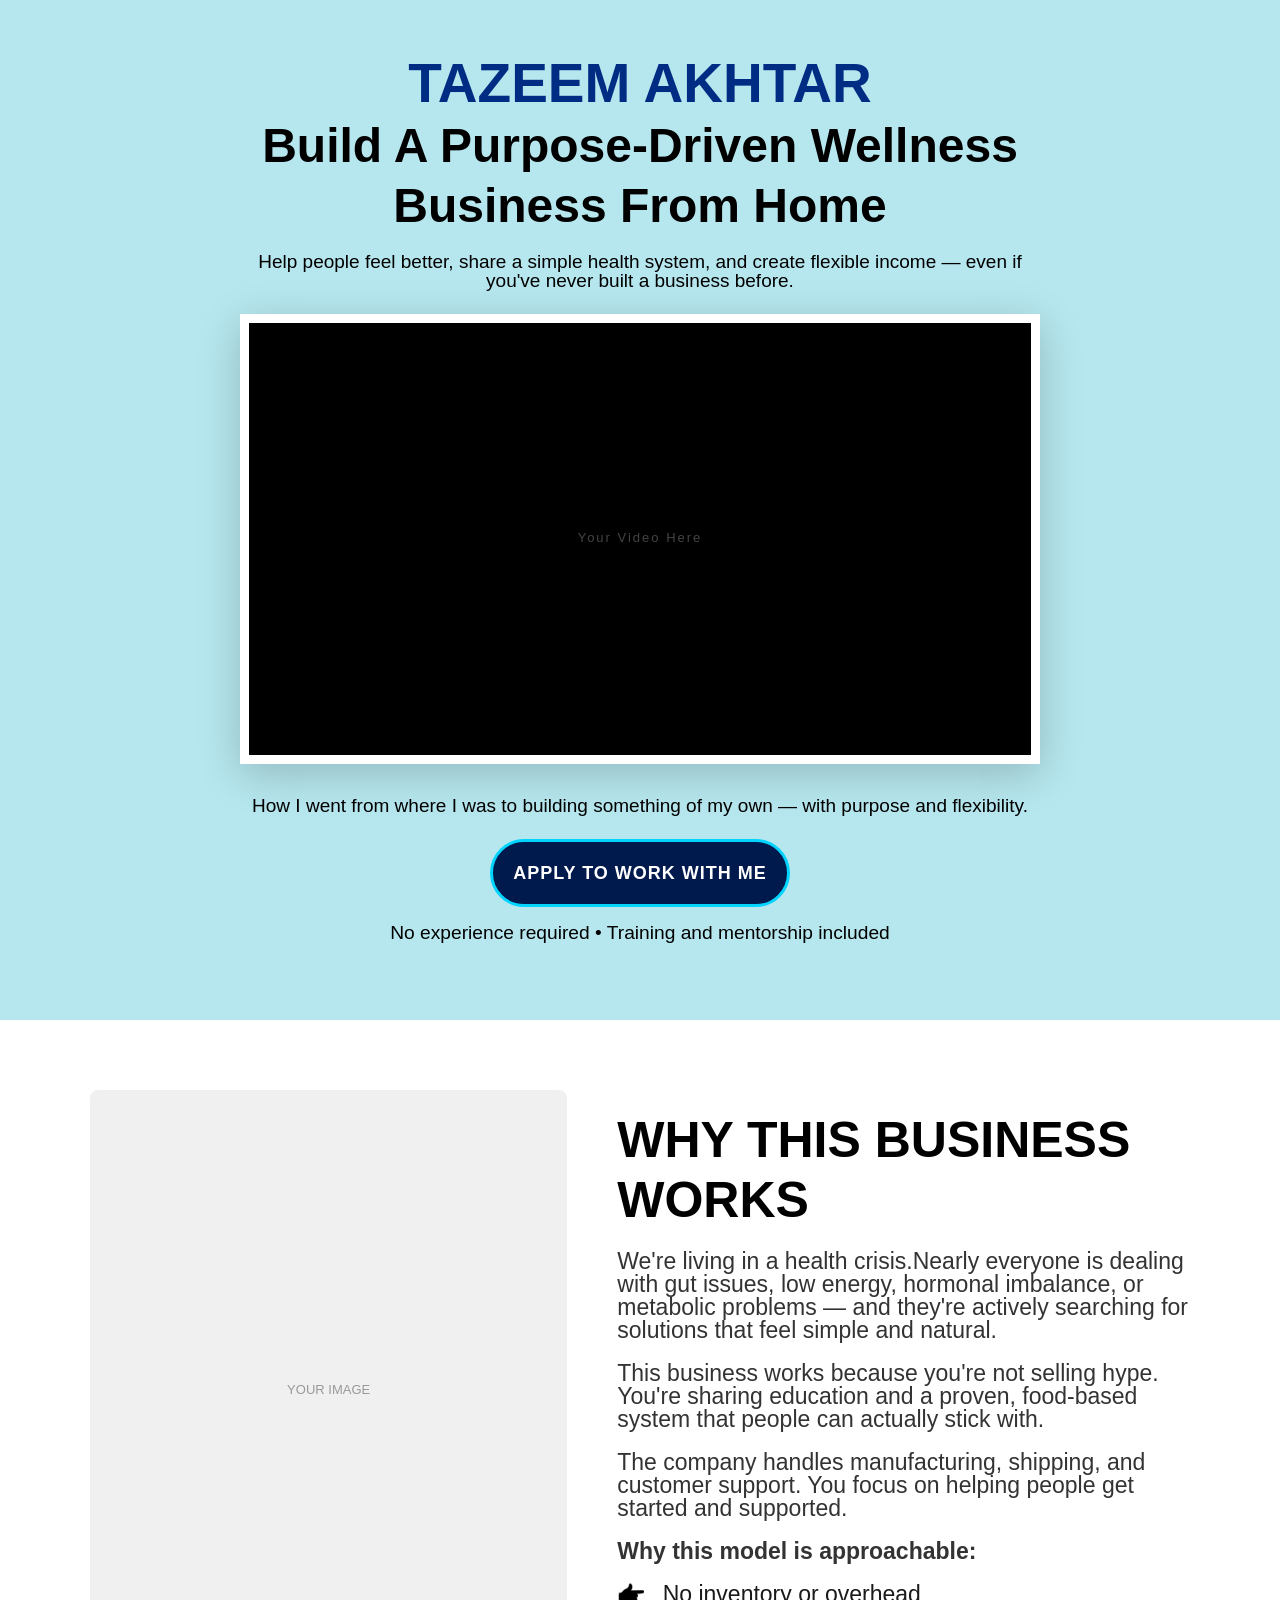
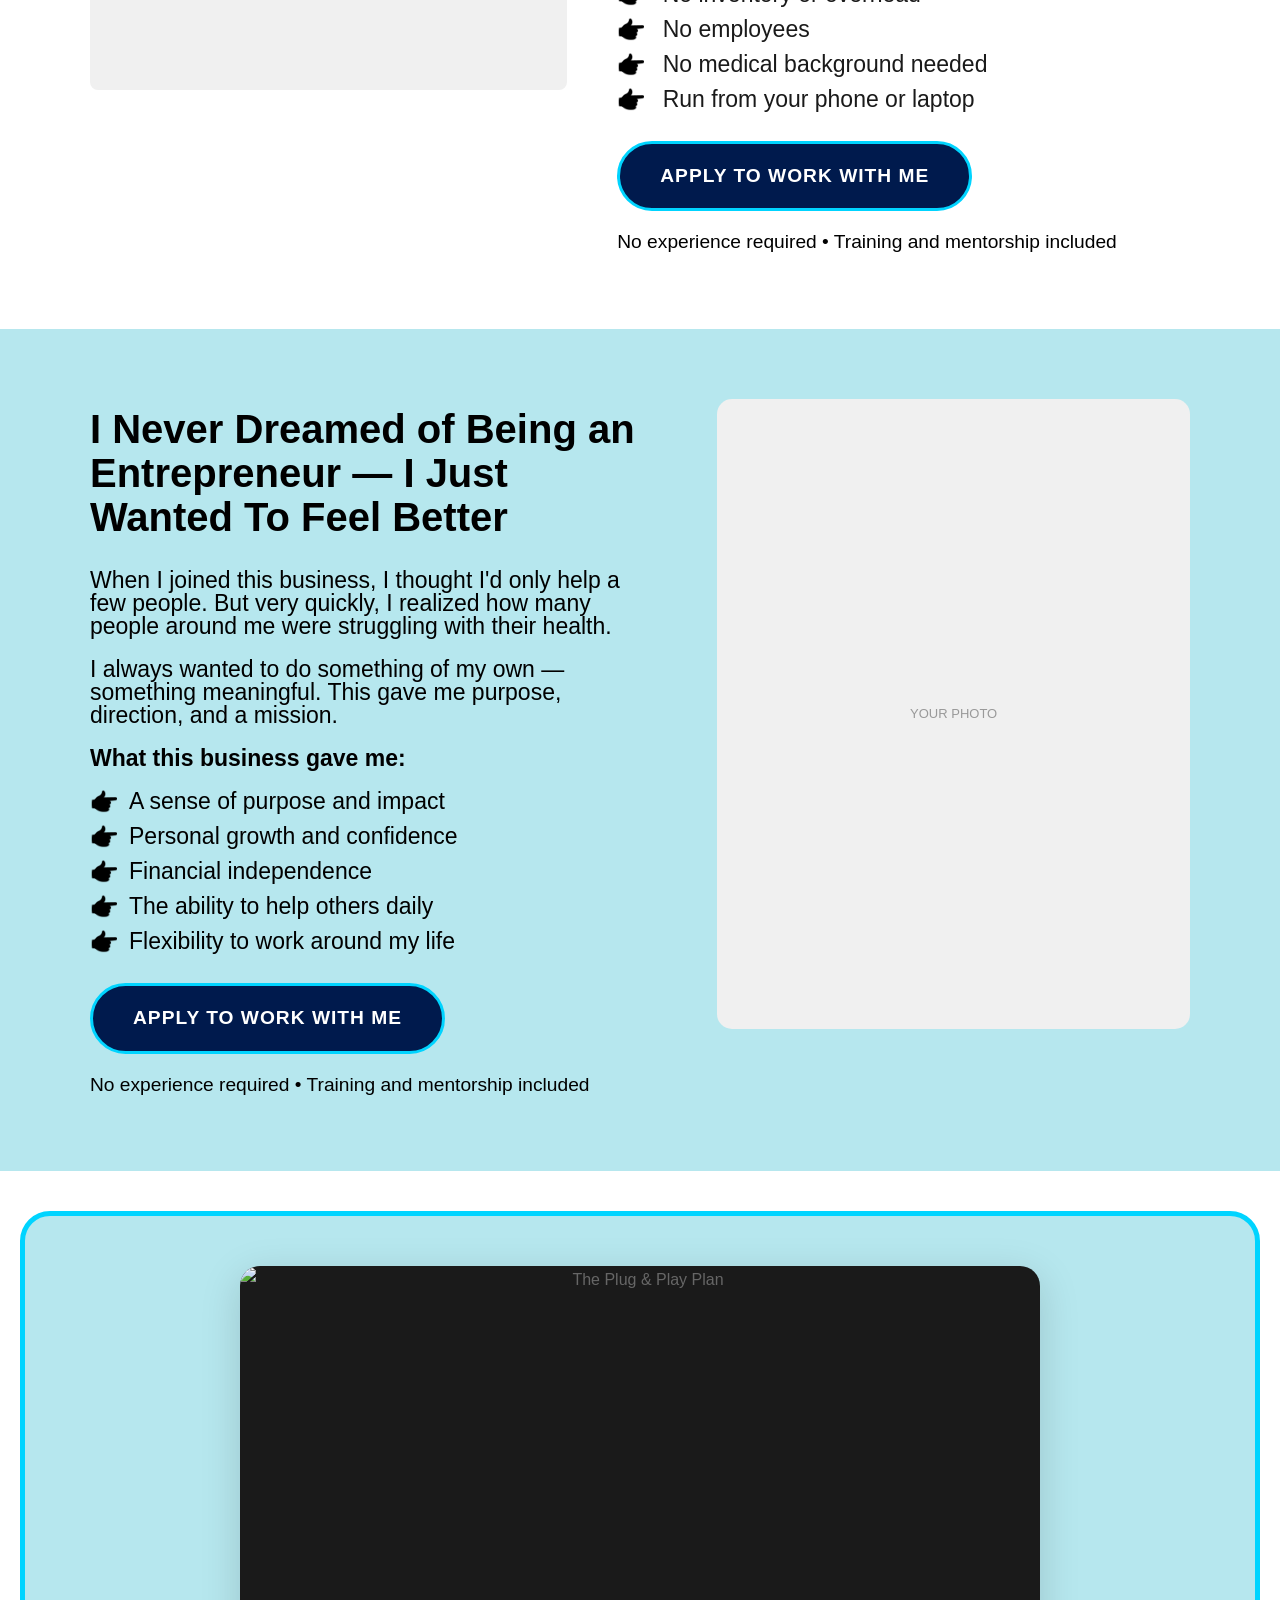
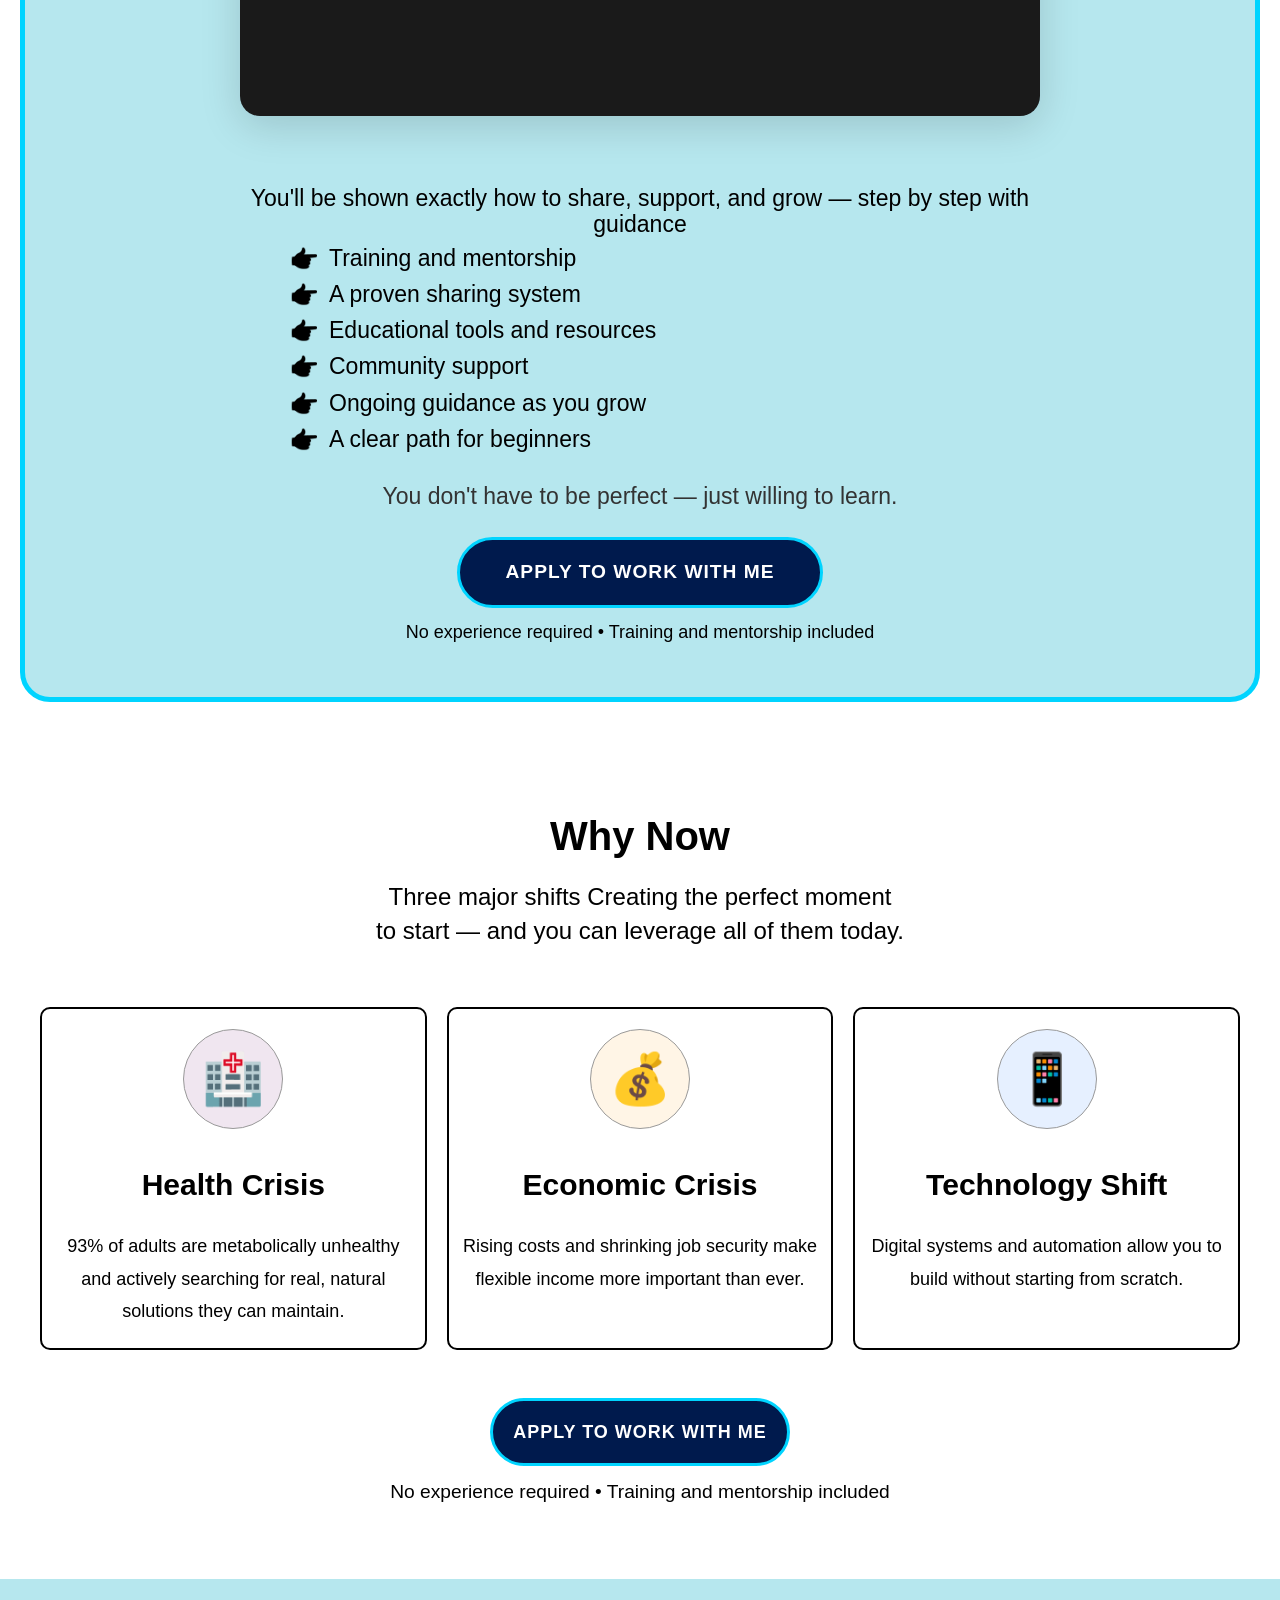
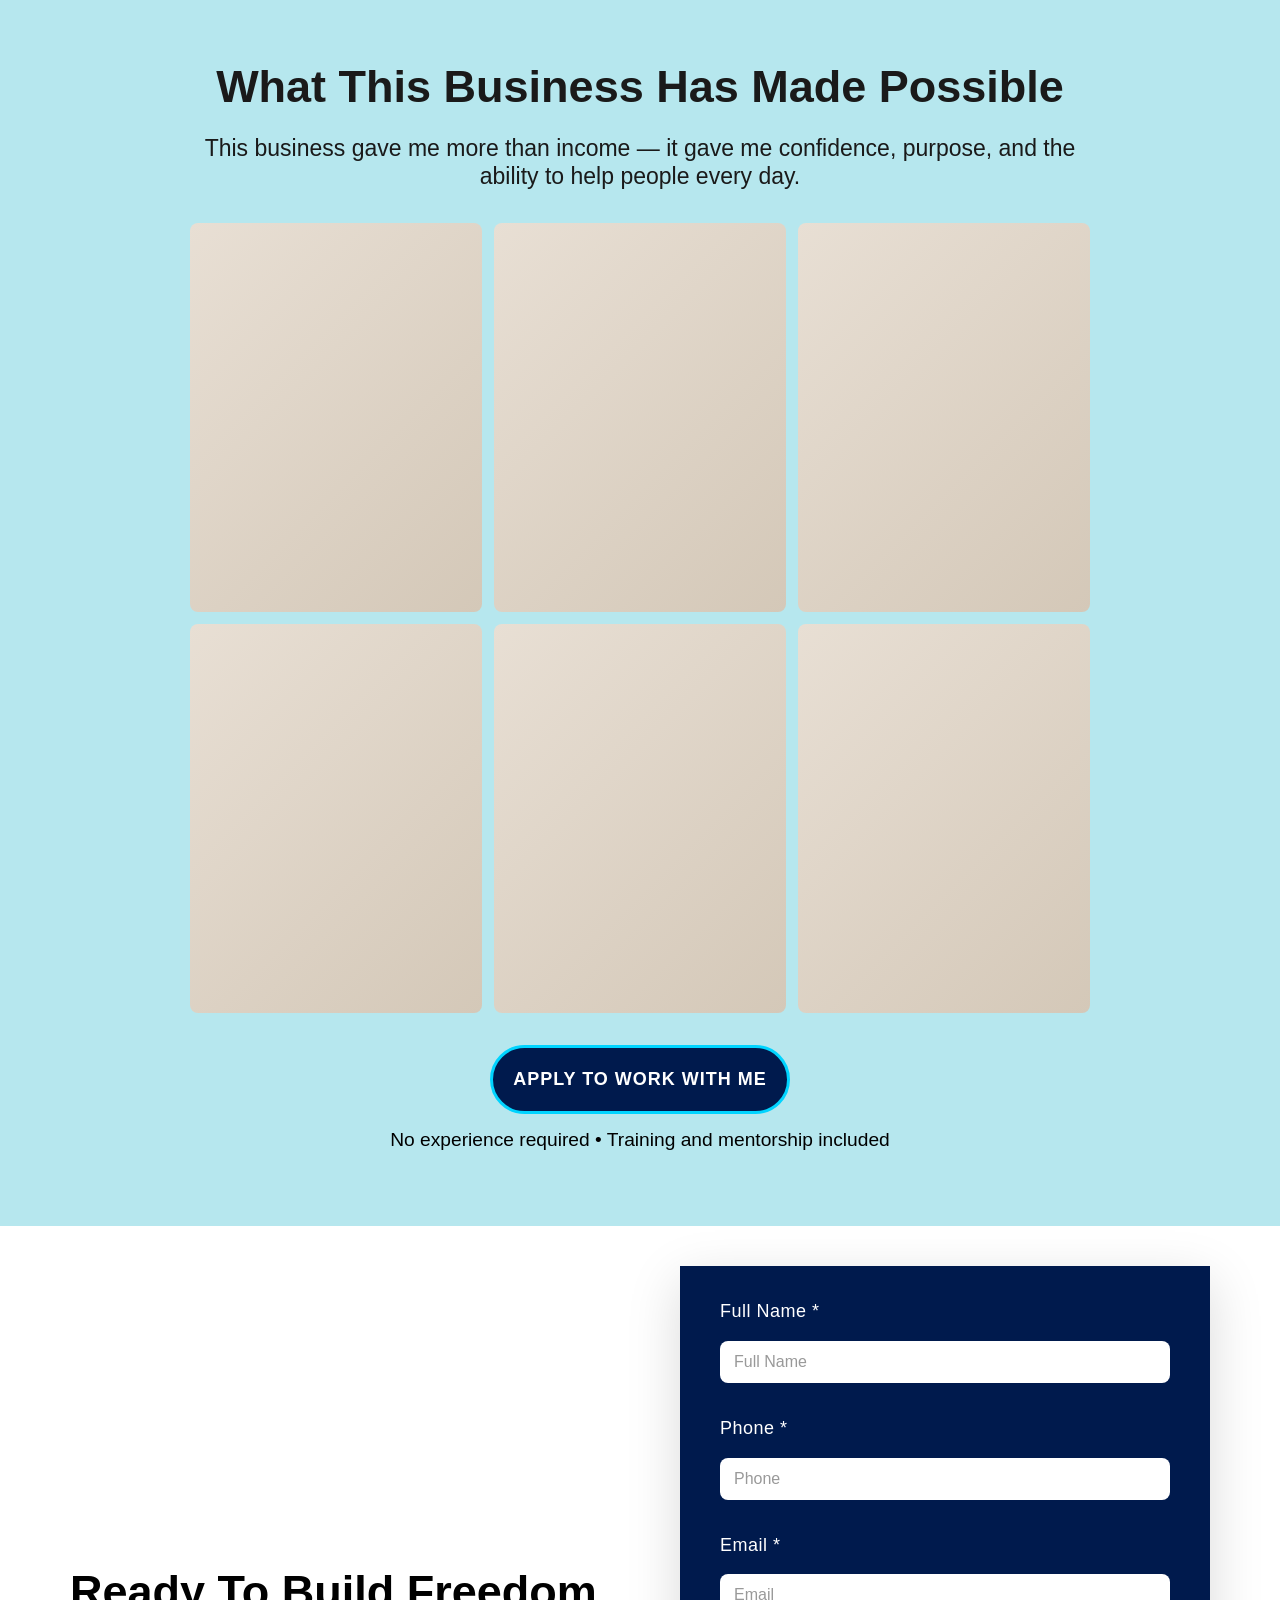
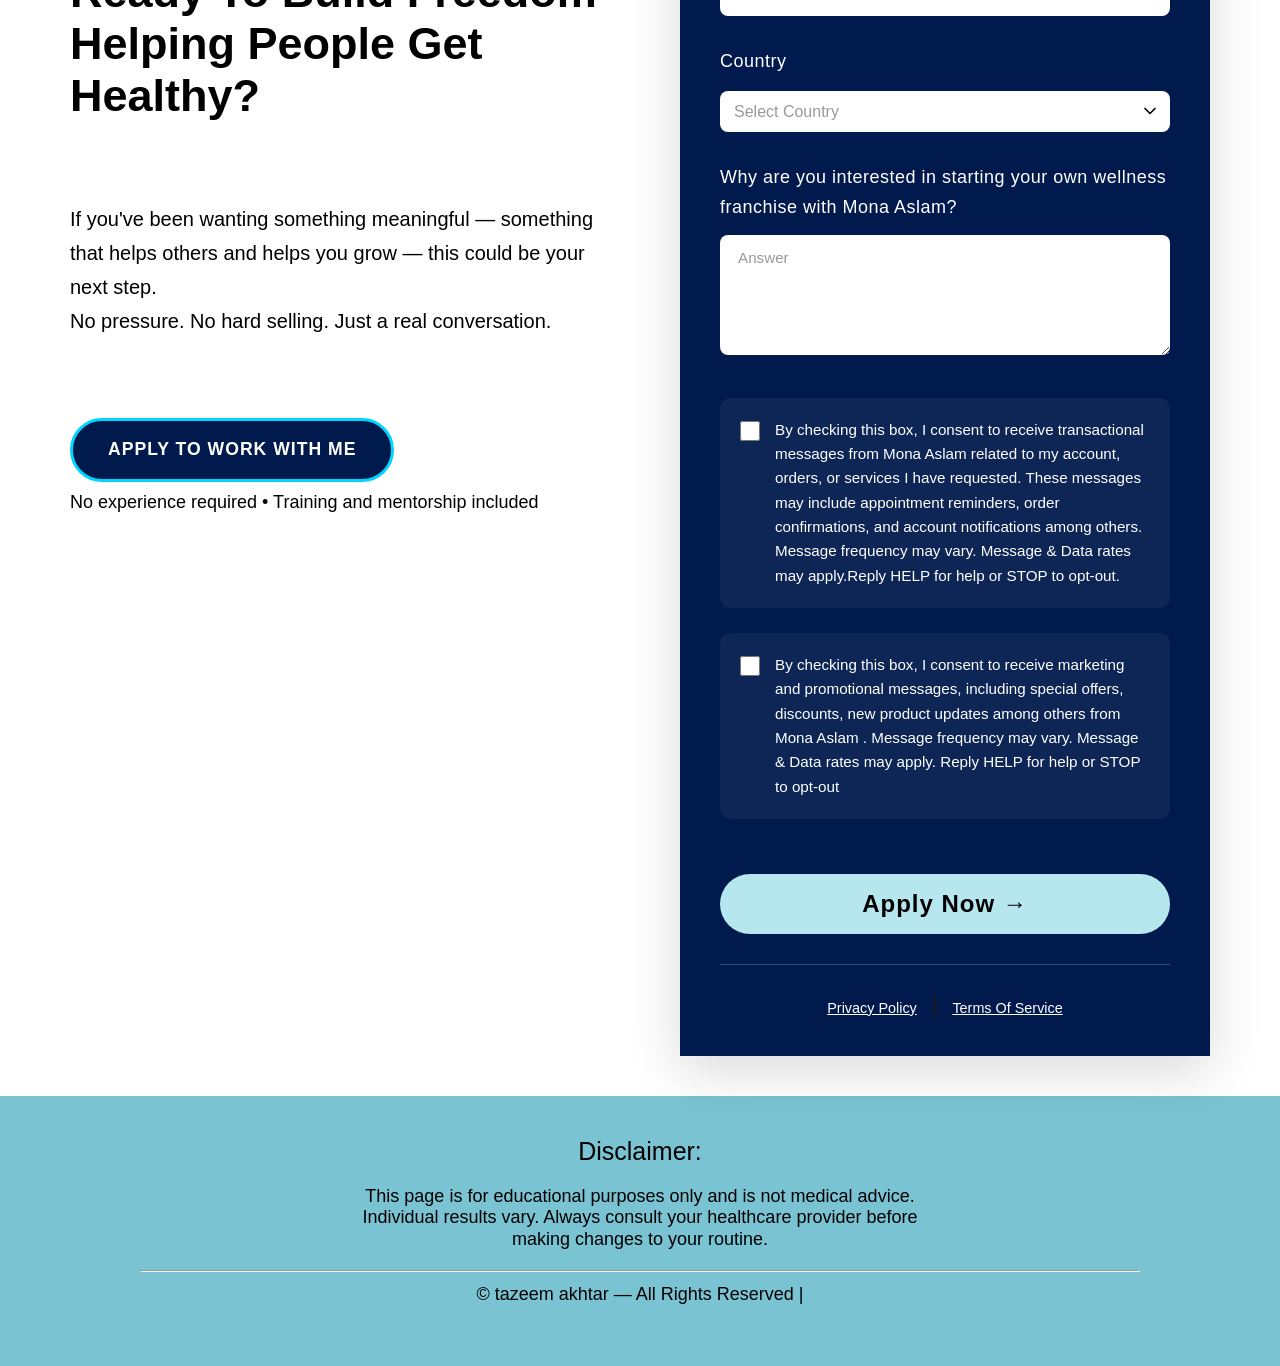
==== commit 3c8f09fd: "updated website files" ====
--- a/business.html
+++ b/business.html
@@ -6,20 +6,21 @@
   <meta name="viewport" content="width=device-width, initial-scale=1.0"/>
   <meta name="description" content="Help people feel better, share a simple health system, and create flexible income — even if you've never built a business before."/>
   <title>Build a Purpose-Driven Wellness Business From Home</title>
-  <link href="https://fonts.googleapis.com/css2?family=Playfair+Display:wght@400;700&family=Lato:wght@300;400;700&display=swap" rel="stylesheet"/>
-  <link rel="stylesheet" href="business-style.css"/>
+  <link rel="stylesheet"href="https://cdn.jsdelivr.net/npm/intl-tel-input@25.3.0/build/css/intlTelInput.css">
+  <link rel="stylesheet" href="business.css"/>
 </head>
 <body>
 
 <!-- ══ HERO ══ -->
 <section class="hero-biz">
-  <h1>Build a Purpose-Driven Wellness Business From Home</h1>
+  <h1>Tazeem Akhtar</h1>
+  <h2>Build A Purpose-Driven Wellness Business From Home</h2>
   <p>Help people feel better, share a simple health system, and create flexible income — even if you've never built a business before.</p>
 
   <!-- REPLACE: embed your story video -->
   <div class="video-box"><span>Your Video Here</span></div>
 
-  <p style="color:black;font-size:14px;margin-bottom:24px;">How I went from where I was to building something of my own — with purpose and flexibility.</p>
+  <p>How I went from where I was to building something of my own — with purpose and flexibility.</p>
 
   <div class="cta-wrap">
     <a href="#apply" class="btn-cta">Apply to Work With Me</a>
@@ -34,8 +35,7 @@
     <div class="why-img-wrap">YOUR IMAGE</div>
     <div class="why-text">
       <span class="section-label">Why This Business Works</span>
-      <p>We're living in a health crisis.</p>
-      <p>Nearly everyone is dealing with gut issues, low energy, hormonal imbalance, or metabolic problems — and they're actively searching for solutions that feel simple and natural.</p>
+      <p>We're living in a health crisis.Nearly everyone is dealing with gut issues, low energy, hormonal imbalance, or metabolic problems — and they're actively searching for solutions that feel simple and natural.</p>
       <p>This business works because you're not selling hype. You're sharing education and a proven, food-based system that people can actually stick with.</p>
       <p>The company handles manufacturing, shipping, and customer support. You focus on helping people get started and supported.</p>
       <p><strong>Why this model is approachable:</strong></p>
@@ -80,14 +80,20 @@
 </section>
 
 <!-- ══ PLUG & PLAY PLAN ══ -->
+<!-- PLAN SECTION -->
+
 <section class="plan-section">
   <div class="plan-inner">
-    <!-- REPLACE: your plan/steps image -->
-    <div class="plan-img">YOUR IMAGE</div>
+
+    <!-- Image -->
+    <div class="plan-img">
+      <img src="your-image.jpg" alt="The Plug & Play Plan">
+    </div>
+
+    <!-- Content -->
     <div class="plan-text">
-      <span>The Plug &amp; Play Plan</span>
-      <h2>You'll be shown exactly how to share, support, and grow — step by step.</h2>
-      <p>With guidance the whole way.</p>
+      <h2>You'll be shown exactly how to share, support, and grow — step by step with guidance </h2>
+
       <ul>
         <li>Training and mentorship</li>
         <li>A proven sharing system</li>
@@ -96,11 +102,12 @@
         <li>Ongoing guidance as you grow</li>
         <li>A clear path for beginners</li>
       </ul>
-      <em>You don't have to be perfect — just willing to learn.</em>
-      <div class="cta-wrap">
-        <a href="#apply" class="btn-cta">Apply to Work With Me</a>
-        <span class="cta-sub">No experience required • Training and mentorship included</span>
-      </div>
+
+      <p class="italic-text">You don't have to be perfect — just willing to learn.</p>
+
+      <a href="#apply" class="btn-cta">Apply To Work With Me</a>
+
+      <p class="footer-text">No experience required • Training and mentorship included</p>
     </div>
   </div>
 </section>
@@ -108,9 +115,9 @@
 <!-- ══ WHY NOW ══ -->
 <section class="why-now-section">
   <div class="why-now-inner">
-    <span class="section-label">Why Now</span>
-    <h2>Three Major Shifts</h2>
-    <p>Creating the perfect moment to start — and you can leverage all of them today.</p>
+    <h2>Why Now</h2>
+     <p>Three major shifts Creating the perfect moment <br>
+      to start — and you can leverage all of them today.</p>
 
     <div class="why-now-grid">
       <div class="why-now-card">
@@ -143,8 +150,8 @@
 <!-- ══ RESULTS GALLERY ══ -->
 <section class="gallery-section">
   <div class="gallery-inner">
-    <span class="section-label">What This Business Has Made Possible</span>
-    <h2>This business gave me more than income — it gave me confidence, purpose, and the ability to help people every day.</h2>
+    <h2>What This Business Has Made Possible</h2>
+    <p>This business gave me more than income — it gave me confidence, purpose, and the ability to help people every day.</p>
     <!-- REPLACE: your lifestyle/results photos (6 images) -->
     <div class="gallery-grid">
       <div class="gallery-img"></div>
@@ -165,26 +172,24 @@
 <section class="form-section" id="apply">
   <div class="form-inner">
     <!-- LEFT COLUMN -->
-    <span class="section-label">Ready to Build Freedom Helping People Get Healthy?</span>
+    <h2>Ready to Build Freedom Helping People Get Healthy?</h2>
     
-    <p>If you've been wanting something meaningful — something that helps others and helps you grow — this could be your next step.</p>
-    
-    <p>No pressure. No hard selling. Just a real conversation.</p>
-
+    <p>If you've been wanting something meaningful — something that helps others and helps you grow — this could be your next step.<br>
+     No pressure. No hard selling. Just a real conversation.</p>
     <div class="cta-wrap">
       <a href="#apply" class="btn-cta">Apply to Work With Me</a>
       <span class="cta-sub">No experience required • Training and mentorship included</span>
     </div>
 
     <!-- RIGHT COLUMN - FORM -->
-    <div class="form-card">
+    <foam class="form-card" id="contactForm">
       <div class="form-group">
         <label>Full Name <span>*</span></label>
         <input type="text" placeholder="Full Name" required>
       </div>
       <div class="form-group">
         <label>Phone <span>*</span></label>
-        <input type="tel" placeholder="Phone" required>
+        <input type="tel" id="phone" placeholder="Phone" required>
       </div>
       <div class="form-group">
         <label>Email <span>*</span></label>
@@ -192,17 +197,9 @@
       </div>
       <div class="form-group">
         <label>Country</label>
-        <select>
-          <option value="">Country</option>
-          <option>Pakistan</option>
-          <option>United States</option>
-          <option>United Kingdom</option>
-          <option>Canada</option>
-          <option>Australia</option>
-          <option>UAE</option>
-          <option>Saudi Arabia</option>
-          <option>Other</option>
-        </select>
+        <select required>
+       <option value="">Select Country</option>
+         </select>
       </div>
       <div class="form-group">
         <label>Why are you interested in starting your own wellness franchise with Mona Aslam?</label>
@@ -223,14 +220,26 @@
       <div class="form-footer">
         <a href="#">Privacy Policy</a> | <a href="#">Terms Of Service</a>
       </div>
-    </div>
-
-    <p class="form-no-exp">No experience required • Training and mentorship included</p>
-  </div>
+      </foam>
+      <div id="successMessage" style="display: none;">
+  <p>Thank you for taking the time to complete this form.</p>
+</div>
+    </div>
 </section>
 <!-- ══ DISCLAIMER & FOOTER ══ -->
-<div class="disclaimer">
-  <p>This page is for educational purposes only and is not medical advice. Individual results vary. Always consult your healthcare provider before making changes to your routine.</p>
-  <p class="copy">© Your Name — All Rights Reserved</p>
-</div>
-
+<footer>
+        <div>
+            <h2>Disclaimer:</h2>
+            <p> This page is for educational purposes only and is not medical advice.<br>
+                Individual results vary. Always consult your healthcare provider before<br>
+                 making changes to your routine.</p>
+                 <hr>
+            <p>
+                &copy; tazeem akhtar — All Rights Reserved |
+             </p>
+        </div>
+    </footer>
+    <script src="business-script.js"></script>
+    <script src="https://cdn.jsdelivr.net/npm/intl-tel-input@25.3.0/build/js/intlTelInput.min.js"></script>
+</body>
+</html>
--- a/business.css
+++ b/business.css
@@ -0,0 +1,1207 @@
+/* ============== VARIABLES & RESET ============== */
+* {
+  margin: 0;
+  padding: 0;
+  box-sizing: border-box;
+}
+
+:root {
+  --gold: #c9a96e;
+  --gold-light: #e8d5b0;
+  --dark: #111;
+  --cream: #faf7f2;
+  --white: #fff;
+  --text: #1a1a1a;
+  --muted: #666;
+  --border: #e0dcd5;
+  --primary-blue: rgb(38, 38, 93);
+  --primary-blue-light: rgb(81, 81, 190);
+  --light-blue: #b6e7ee;
+  --dark-blue: rgb(22, 22, 137);
+}
+
+html {
+  scroll-behavior: smooth;
+}
+
+body {
+  font-family: Arial, sans-serif;
+  background: var(--white);
+  color: var(--text);
+  line-height: 1.7;
+  font-size: 1.5rem;
+  margin: 0;
+  padding: 0;
+}
+
+/* ============== CONTAINER ============== */
+.container {
+  width: 90%;
+  max-width: 1100px;
+  margin: 0 auto;
+}
+
+/* ============== SECTION HELPERS ============== */
+.section-label {
+  font-size: 1.2rem;
+  letter-spacing: 3px;
+  text-transform: uppercase;
+  color: black;
+  font-weight: 700;
+  margin-bottom: 8px;
+  display: block;
+}
+
+.section-heading {
+  font-size: clamp(22px, 4vw, 38px);
+  margin-bottom: 10px;
+}
+
+.section-sub {
+  font-size: 12px;
+  color: var(--muted);
+  margin-bottom: 32px;
+}
+
+/* ============== BUTTONS ============== */
+.btn-main {
+  background: #2b7a78;
+  color: #fff;
+  border: none;
+  border-radius: 20px;
+  padding: 10px 28px;
+  font-size: 1rem;
+  font-weight: 600;
+  cursor: pointer;
+  text-decoration: none;
+  display: inline-block;
+}
+
+.btn-cta {
+  display: inline-block;
+  background: #001a4d;        
+  color: white;
+  text-decoration: none;
+  font-size: 18px;
+  font-weight: 700;
+  letter-spacing: 1px;
+  text-transform: uppercase;
+  padding: 16px 20px;
+  border-radius: 50px;
+  border: 3px solid #00d4ff;
+}
+
+.btn-submit {
+  width: 100%;
+  background: #b6e7ee;
+  color: black;
+  border: none;
+  padding: 16px;
+  font-family: Arial, sans-serif;
+  font-size: 1.5rem;
+  font-weight: 700;
+  letter-spacing: 1px;
+  text-transform: capitalize;
+  border-radius: 50px;
+  cursor: pointer;
+  margin-top: 30px;
+  transition: all 0.25s;
+}
+
+.btn-submit:hover {
+  background: #a0dce8;
+  transform: translateY(-2px);
+}
+
+/* ============== CTA SECTION ============== */
+.cta-wrap {
+  text-align: center;
+}
+
+.cta-wrap.left {
+  text-align: left;
+  display: flex;
+  flex-direction: column;
+  align-items: flex-start;
+  gap: 10px;
+}
+
+.cta-sub {
+  display: block;
+  font-size: 1.2rem;
+  color: black;
+  margin-top: 10px;
+}
+
+.cta-wrap.left .cta-sub {
+  margin-top: 0;
+  text-align: left;
+  font-weight: 400;
+}
+
+/* ============== HERO SECTION ============== */
+.hero,
+.product-hero,
+.business-hero,
+.hero-biz {
+  background: #def2f1;
+  padding: 70px 20px;
+  text-align: center;
+  color: var(--dark);
+}
+
+.hero-biz {
+  background: var(--light-blue);
+}
+
+.hero-img,
+.hero-img-placeholder {
+  width: 180px;
+  height: 180px;
+  border-radius: 50%;
+  object-fit: cover;
+  margin-bottom: 1.2rem;
+  border: 4px solid #2b7a78;
+}
+
+.hero-img-placeholder {
+  width: 100%;
+  max-width: 680px;
+  height: auto;
+  aspect-ratio: 16/9;
+  background: linear-gradient(135deg, #1f2a40, #0d1b2a);
+  display: flex;
+  align-items: center;
+  justify-content: center;
+  border: 1px solid #2a3a50;
+}
+
+.hero-img-placeholder span {
+  color: #3a4a60;
+  font-size: 18px;
+  letter-spacing: 2px;
+  text-transform: uppercase;
+}
+
+.video-box {
+  width: 100%;
+  max-width: 800px;
+  aspect-ratio: 16/9;
+  background: #000;
+  border: 9px solid white;
+  border-radius: 0px;
+  display: flex;
+  align-items: center;
+  justify-content: center;
+  margin: 0 auto 32px;
+  color: #444;
+  font-size: 13px;
+  letter-spacing: 2px;
+  box-shadow: 0 10px 40px rgba(0, 0, 0, 0.2);
+}
+
+.hero-biz h1 {
+  font-family: Arial, sans-serif;
+  font-size: 55px;
+  font-weight: 700;
+  text-transform: uppercase;
+  max-width: 720px;
+  margin: 0 auto 18px;
+  line-height: 0.5;
+  letter-spacing: 0; 
+  color: #002c83;
+}
+
+.hero-biz h2 {
+  font-family: Arial, sans-serif;
+  font-size: 48px;
+  font-weight: 750;
+  max-width: 850px;
+  margin: 0 auto 16px;
+  line-height: 1.25;
+  color: black;
+}
+
+.hero-biz p {
+  font-family: Arial, sans-serif;
+  font-size: 19px;
+  max-width: 800px;
+  margin: 0 auto 24px;
+  line-height: 1;
+  color: black;
+}
+
+.hero-biz img {
+  width: 100%;
+  max-width: 680px;
+  aspect-ratio: 16/9;
+  margin: 0 auto 32px;
+  border-radius: 8px;
+}
+
+.hero-buttons {
+  margin-top: 1.5rem;
+}
+
+/* ============== CARDS ============== */
+.product-cards {
+  display: flex;
+  gap: 2rem;
+  flex-wrap: wrap;
+  justify-content: center;
+  margin-top: 1.5rem;
+}
+
+.card {
+  background: #fff;
+  border-radius: 12px;
+  box-shadow: 0 2px 8px rgba(0, 0, 0, 0.06);
+  padding: 1.5rem 1.2rem;
+  width: 300px;
+  max-width: 90vw;
+}
+
+.card h3 {
+  color: #2b7a78;
+  margin-top: 0;
+  margin-bottom: 1rem;
+}
+
+/* ============== WHY SECTION ============== */
+.why-section {
+  padding: 70px 20px;
+  background: white;
+}
+
+.why-inner {
+  max-width: 1100px;
+  margin: 0 auto;
+  display: grid;
+  grid-template-columns: 1fr 1.2fr;
+  gap: 50px;
+  align-items: flex-start;
+}
+
+.why-img-wrap {
+  width: 100%;
+  min-height: 600px;
+  border-radius: 8px;
+  background: #f0f0f0;
+  display: flex;
+  align-items: center;
+  justify-content: center;
+  color: #999;
+  font-size: 13px;
+  overflow: hidden;
+}
+
+.why-img-wrap img {
+  width: 100%;
+  height: 100%;
+  object-fit: cover;
+  border-radius: 8px;
+}
+
+.why-text span.section-label {
+  color: black;
+  text-align: left;  
+  font-size: 50px;
+  line-height: 1.2;
+  letter-spacing: 0px;
+  font-weight: 700;
+  padding-top: 20px;
+  margin-bottom: 20px;
+}
+
+.why-text p {
+  font-size: 23px;
+  margin-bottom: 20px;
+  line-height: 1;
+  color: #333;
+  text-align: left;
+}
+
+.why-text ul {
+  list-style: none;
+  font-size: 23px;
+  line-height: 1;
+  margin-bottom: 30px;
+  text-align: left;
+}
+
+.why-text ul li {
+  margin-bottom: 12px;
+}
+
+.why-text ul li::before {
+  content: "👉  ";  
+  filter: brightness(0) saturate(100%);
+  margin-right: 10px;
+}
+
+.why-text .btn-cta {
+  background: #001a4d;
+  color: white;
+  border: 3px solid #00d4ff;
+  padding: 16px 40px;
+  font-size: 1.2rem;
+  font-weight: 700;
+  text-transform: uppercase;
+  border-radius: 50px;
+  display: inline-block;
+  text-decoration: none;
+  margin-bottom: 5px;
+}
+
+.why-text .footer-text {
+  font-size: 16px;
+  color: white;
+  text-align: center;
+  margin-top: 15px;
+  font-weight: 400;
+}
+
+@media (max-width: 768px) {
+  .why-inner {
+    grid-template-columns: 1fr;
+    gap: 30px;
+  }
+
+  .why-text {
+    padding-top: 0;
+  }
+
+  .why-text h2 {
+    font-size: 2rem;
+  }
+
+  .why-text p {
+    font-size: 1rem;
+  }
+
+  .why-text ul {
+    font-size: 1rem;
+    line-height: 1.8;
+  }
+}
+
+/* ============== STORY SECTION ============== */
+.story-section {
+  padding: 70px 20px;
+  background: #b6e7ee;
+}
+
+.story-inner {
+  max-width: 1100px;
+  margin: 0 auto;
+  display: grid;
+  grid-template-columns: 1.2fr 1fr;
+  gap: 60px;
+  align-items: flex-start;
+}
+
+.story-text {
+  color: black;
+  text-align: left;
+  padding-top: 0;
+}
+
+.story-text h2 {
+  font-size: 40px;
+  font-weight: 700;
+  margin-bottom: 30px;
+  line-height: 1.1;
+  color: black;
+}
+
+.story-text p {
+  font-size: 23px;
+  margin-bottom: 20px;
+  line-height: 1;
+  color: black;
+  text-align: left;
+}
+
+.story-text ul {
+  list-style: none;
+  font-size: 23px;
+  line-height: 1;
+  margin-bottom: 30px;
+  text-align: left;
+}
+
+.story-text ul li {
+  margin-bottom: 12px;
+}
+
+.story-text ul li::before {
+  content: "👉  ";
+  filter: brightness(0) saturate(100%);
+  display: inline-block;
+  margin-right: 10px;
+}
+
+.story-text .btn-cta {
+  background: #001a4d;
+  color: white;
+  border: 3px solid #00d4ff;
+  padding: 16px 40px;
+  font-size: 1.2rem;
+  font-weight: 700;
+  text-transform: uppercase;
+  border-radius: 50px;
+  display: inline-block;
+  text-decoration: none;
+  margin-bottom: 5px;
+}
+
+.story-text .footer-text {
+  font-size: 0.95rem;
+  color: black;
+  text-align: left;
+  font-weight: 400;
+}
+
+.story-img-wrap {
+  width: 100%;
+  aspect-ratio: 3/4;
+  border-radius: 15px;
+  background: #f0f0f0;
+  display: flex;
+  align-items: center;
+  justify-content: center;
+  color: #999;
+  font-size: 13px;
+  overflow: hidden;
+}
+
+.story-img-wrap img {
+  width: 100%;
+  height: 100%;
+  object-fit: cover;
+  border-radius: 15px;
+}
+
+@media (max-width: 768px) {
+  .story-inner {
+    grid-template-columns: 1fr;
+    gap: 30px;
+  }
+
+  .story-text h2 {
+    font-size: 2rem;
+  }
+
+  .story-text p {
+    font-size: 1rem;
+  }
+
+  .story-text ul {
+    font-size: 1rem;
+    line-height: 1.8;
+  }
+}
+
+/* ============== PLAN SECTION ============== */
+.plan-section {
+  padding: 50px 20px;
+  background: var(--light-blue);
+  border: 5px solid #00d4ff;
+  border-radius: 30px;
+  margin: 40px 20px;
+}
+
+.plan-inner {
+  max-width: 1000px;
+  margin: 0 auto;
+  display: grid;
+  grid-template-columns: 1fr;
+  gap: 40px;
+  align-items: center;
+  text-align: center;
+}
+
+.plan-section .section-label {
+  font-size: 1.5rem;
+  letter-spacing: 2px;
+  text-transform: capitalize;
+  text-align: left;
+  margin-bottom: 20px;
+  font-weight: 700;
+  color: black;
+}
+
+.plan-img {
+  width: 100%;
+  max-width: 800px;
+  aspect-ratio: 16/9;
+  border-radius: 20px;
+  background: #1a1a1a;
+  display: flex;
+  align-items: center;
+  justify-content: center;
+  color: #666;
+  font-size: 16px;
+  box-shadow: 0 10px 40px rgba(0, 0, 0, 0.15);
+  margin: 0 auto 30px;
+}
+
+.plan-img img {
+  width: 100%;
+  height: 100%;
+  object-fit: cover;
+  border-radius: 20px;
+}
+
+.plan-text {
+  color: black;
+  text-align: center;
+  max-width: 800px;
+  margin: 0 auto;
+}
+
+.section-label span {
+  font-size: 1.3rem;
+  letter-spacing: 3px;
+  text-transform: uppercase;
+  margin-bottom: 20px;
+  font-weight: 700;
+  text-align: center;
+  color: black;
+}
+
+.plan-text h2 {
+  font-size: 23px;
+  font-weight: 400;
+  max-width: 900px;
+  margin-bottom: 5px;
+  line-height: 1.1;
+  color: black;
+}
+
+.plan-text ul {
+  list-style: none;
+  font-size: 23px;
+  line-height: 1.4;
+  margin-bottom: 30px;
+  max-width: 700px;
+  margin-left: auto;
+  margin-right: auto;
+  text-align: justify;
+}
+
+.plan-text ul li {
+  margin-bottom: 4px;
+}
+
+.plan-text ul li::before {
+  content: "👉  ";
+  filter: brightness(0) saturate(100%);
+  display: inline-block;
+  margin-right: 10px;
+}
+
+.plan-text .italic-text {
+  font-size: 23px;
+  color: #333;
+  margin: 30px 0;
+  line-height: 1;
+  margin-bottom: 4px;
+}
+
+.plan-text .btn-cta {
+  background: #001a4d;
+  color: white;
+  border: 3px solid #00d4ff;
+  padding: 16px 45px;
+  font-size: 1.2rem;
+  font-weight: 700;
+  text-transform: uppercase;
+  border-radius: 50px;
+  display: inline-block;
+  text-decoration: none;
+  margin: 25px 0;
+  margin-bottom: 4px;
+}
+
+.plan-text .footer-text {
+  font-size: 18px;
+  color: black;
+  margin-top: 5px;
+  font-weight: 400;
+}
+
+@media (max-width: 768px) {
+  .plan-section {
+    padding: 30px 15px;
+    margin: 20px 10px;
+  }
+
+  .plan-inner {
+    gap: 25px;
+  }
+
+  .plan-img {
+    aspect-ratio: 4/3;
+  }
+
+  .plan-text h2 {
+    font-size: 1.8rem;
+  }
+
+  .plan-text > p.intro {
+    font-size: 1rem;
+  }
+
+  .plan-text ul {
+    font-size: 1rem;
+    line-height: 2;
+  }
+}
+
+/* ============== WHY NOW - 3 CARDS ============== */
+.why-now-section {
+  padding: 70px 20px;
+  background: white;
+  color: black;
+}
+
+.why-now-inner {
+  max-width: 1200px;
+  margin: 0 auto;
+  text-align: center;
+}
+
+.why-now-inner h2 {
+  font-size: 40px;
+  font-weight: 700;
+  margin-bottom: 20px;
+  line-height: 1.2;
+  color: black;
+}
+
+.why-now-inner > p {
+  font-size: 35;
+  min-width: 300px;
+  margin-bottom: 60px;
+  color: black;
+  line-height: 1.4; 
+}
+
+.why-now-grid {
+  display: grid;
+  grid-template-columns: repeat(3, 1fr);
+  gap: 20px;
+  margin-bottom: 48px;
+}
+
+.why-now-card {
+  border: 2px solid black;
+  border-radius: 10px;
+  padding: 20px 10px;
+  text-align: center;
+  background: white;
+}
+
+.why-now-card .icon-wrap {
+  width: 100px;
+  height: 100px;
+  margin: 0 auto 30px;
+  border-radius: 50%;
+  border: 1px solid #999;
+  display: flex;
+  align-items: center;
+  justify-content: center;
+  font-size: 50px;
+}
+
+.why-now-card:nth-child(1) .icon-wrap {
+  background: #f0e6f0;
+}
+
+.why-now-card:nth-child(2) .icon-wrap {
+  background: #fff5e6;
+}
+
+.why-now-card:nth-child(3) .icon-wrap {
+  background: #e6f0ff;
+}
+
+.why-now-card h3 {
+  color: black; 
+  margin-bottom: 20px;
+  font-size: 30px;
+  font-weight: 700;
+  letter-spacing: 0px;
+  text-transform: capitalize;
+}
+
+.why-now-card p {
+  font-size: 18px;
+  line-height: 1.8;
+  color: black;
+  text-align: center;
+}
+
+@media (max-width: 1024px) {
+  .why-now-grid {
+    grid-template-columns: repeat(2, 1fr);
+    gap: 24px;
+  }
+
+  .why-now-inner h2 {
+    font-size: 2rem;
+  }
+}
+
+@media (max-width: 768px) {
+  .why-now-grid {
+    grid-template-columns: 1fr;
+    gap: 20px;
+  }
+
+  .why-now-card {
+    padding: 35px 25px;
+  }
+
+  .why-now-card .icon-wrap {
+    width: 80px;
+    height: 80px;
+    font-size: 40px;
+  }
+
+  .why-now-card h3 {
+    font-size: 1.3rem;
+  }
+
+  .why-now-card p {
+    font-size: 1rem;
+  }
+
+  .why-now-inner h2 {
+    font-size: 1.6rem;
+  }
+
+  .why-now-inner > p {
+    font-size: 1rem;
+  }
+}
+
+/* ============== GALLERY SECTION ============== */
+.gallery-section {
+  padding: 70px 20px;
+  background: var(--light-blue);
+}
+
+.gallery-inner {
+  max-width: 900px;
+  margin: 0 auto;
+  text-align: center;
+}
+
+.gallery-inner h2 {
+  font-size: 45px;
+  margin-bottom: 10px;
+}
+
+.gallery-inner p {
+  font-size: 23px;
+  line-height: 1.2;
+  margin-bottom: 20px;
+}
+
+.gallery-grid {
+  display: grid;
+  grid-template-columns: repeat(3, 1fr);
+  gap: 12px;
+  margin: 32px 0;
+}
+
+.gallery-img {
+  aspect-ratio: 3/4;
+  border-radius: 8px;
+  background: linear-gradient(135deg, #e8dfd4, #d4c8b8);
+  width: 100%;
+}
+
+/* ============== FORM SECTION ============== */
+.form-section {
+  padding: 40px 70px;
+  background: white;
+}
+
+.form-inner {
+  max-width: 1400px;
+  margin: 0 auto;
+  display: grid;
+  grid-template-columns: 1fr 1fr;
+  gap: 80px;
+  align-items: flex-start;
+}
+
+.form-inner > span.section-label {
+  grid-column: 1;
+  font-size: 1rem;
+  font-weight: 700;
+  text-transform: uppercase;
+  letter-spacing: 2px;
+  margin-bottom: 15px;
+  display: block;
+  text-align: left;
+  color: black;
+}
+
+.form-inner > h2 {
+  grid-column: 1;
+  font-size: 45px;
+  font-weight: 800;
+  margin-top: 300px;
+  color: black;
+  line-height: 1.15;
+  text-transform: capitalize;
+}
+
+.form-inner > p {
+  grid-column: 1;
+  font-size: 20px;
+  color: black;
+  margin-top: 0;
+}
+
+.form-inner .cta-wrap {
+  grid-column: 1;
+  text-align: left; 
+}
+
+.form-inner .cta-wrap .btn-cta {
+  background: #001a4d;
+  color: white;
+  border: 3px solid #00d4ff;
+  padding: 14px 35px;
+  font-size: 1.1rem;
+  font-weight: 700;
+  text-transform: uppercase;
+  border-radius: 50px;
+  display: inline-block;
+  text-decoration: none;
+}
+
+.form-inner .cta-sub {
+  display: block;
+  font-size: 18px;
+  color: block;
+  margin-top: 5px;
+  font-style: normal;
+  text-align: left;
+  font-weight: 400;
+}
+
+.form-no-exp {
+  grid-column: 1;
+  font-size: 1rem;
+  color: #555;
+  margin-top: 20px;
+  text-align: left;
+}
+
+.form-card {
+  background: #001a4d;
+  border: none;
+  border-radius: 0px;
+  padding: 30px 40px;
+  grid-column: 2;
+  grid-row: 1 / span 6;
+  box-shadow: 0 15px 50px rgba(0, 0, 0, 0.15);
+}
+
+.form-group {
+  margin-bottom: 30px;
+}
+
+.form-group label {
+  display: block;
+  font-size: 18px;
+  margin-bottom: 12px;
+  color: white;
+  letter-spacing: 0.5px;
+}
+
+.form-group input,
+.form-group select,
+.form-group textarea {
+  width: 100%;
+  padding: 12px 14px;
+  border: none;
+  border-radius: 8px;
+  font-family: Arial, sans-serif;
+  font-size: 1rem;
+  color: #333;
+  background: white;
+  outline: none;
+  box-sizing: border-box;
+  transition: all 0.3s ease;
+}
+
+.form-group input::placeholder,
+.form-group select,
+.form-group textarea::placeholder {
+  color: #999;
+}
+
+.form-group input:focus,
+.form-group select:focus,
+.form-group textarea:focus {
+  box-shadow: 0 0 0 3px rgba(0, 212, 255, 0.2);
+}
+
+.form-group textarea {
+  height: 120px;
+  resize: vertical;
+  font-size: 0.95rem;
+  padding: 14px 18px;
+}
+
+.form-group select {
+  cursor: pointer;
+  appearance: none;
+  padding-right: 30px;
+  background-image: url("data:image/svg+xml;charset=UTF-8,%3csvg xmlns='http://www.w3.org/2000/svg' viewBox='0 0 24 24' fill='none' stroke='currentColor' stroke-width='2' stroke-linecap='round' stroke-linejoin='round'%3e%3cpolyline points='6 9 12 15 18 9'%3e%3c/polyline%3e%3c/svg%3e");
+  background-repeat: no-repeat;
+  background-position: right 10px center;
+  background-size: 20px;
+  padding-right: 40px;
+}
+
+.checkbox-group {
+  display: flex;
+  gap: 15px;
+  align-items: flex-start;
+  margin-bottom: 25px;
+  padding: 20px;
+  background: rgba(255, 255, 255, 0.05);
+  border-radius: 10px;
+}
+
+.checkbox-group input[type="checkbox"] {
+  flex-shrink: 0;
+  width: 20px;
+  height: 20px;
+  margin-top: 3px;
+  accent-color: #00d4ff;
+  cursor: pointer;
+}
+
+.checkbox-group label {
+  font-size: 0.95rem;
+  color: white;
+  line-height: 1.6;
+  font-weight: 400;
+  margin: 0;
+  cursor: pointer;
+}
+.iti {
+  width: 100%;
+}
+
+.iti input {
+  width: 100%;
+  height: 43px; /* apne design ke according */
+  padding-left: 90px !important;
+  box-sizing: border-box;
+}
+
+
+.iti__country-list {
+  width: 260px;
+  max-height: 150px;
+  font-size: 14px;
+}
+
+.iti__selected-dial-code {
+  font-size: 14px;
+} 
+
+#successMessage h2 {
+  font-size: 36px;
+   text-align: center;
+  color: black;
+}
+
+#successMessage p {
+  font-size: 18px;
+  color: black;
+}
+.form-footer {
+  text-align: center;
+  margin-top: 30px;
+  padding-top: 20px;
+  border-top: 1px solid rgba(255, 255, 255, 0.2);
+}
+
+.form-footer a {
+  color: white;
+  font-size: 0.9rem;
+  text-decoration: underline;
+  margin: 0 8px;
+}
+
+
+@media (max-width: 1024px) {
+  .form-inner {
+    grid-template-columns: 1fr;
+    gap: 50px;
+  }
+
+  .form-card {
+    grid-column: 1;
+    grid-row: auto;
+    padding: 50px 40px;
+  }
+
+  .form-inner > h2 {
+    font-size: 2.8rem;
+  }
+}
+
+@media (max-width: 768px) {
+  .form-section {
+    padding: 50px 15px;
+  }
+
+  .form-inner {
+    gap: 30px;
+  }
+
+  .form-card {
+    padding: 40px 30px;
+  }
+
+  .form-inner > h2 {
+    font-size: 2rem;
+  }
+
+  .form-inner > p {
+    font-size: 1rem;
+  }
+
+  .checkbox-group {
+    padding: 15px;
+    gap: 12px;
+  }
+
+  .checkbox-group label {
+    font-size: 0.9rem;
+    line-height: 1.5;
+  }
+}
+
+/* ============== FOOTER ============== */
+footer {
+  background: #79c3d2;
+  padding: 40px 20px;
+  text-align: center;
+}
+
+footer div {
+  max-width: 1000px;
+  margin: auto;
+}
+
+footer h2 {
+  font-size: 25px;
+  font-weight: 500;
+  color: black;
+  margin-bottom: 20px;
+  line-height: 1.2;
+  font-family: Arial, serif;
+}
+
+footer p {
+  color: black;
+  font-size: 18px;
+  line-height: 1.2;
+  text-align: center;
+  margin: 12px 12px 20px;
+}
+
+footer a {
+  color: #146c63;
+  text-decoration: none;
+  font-weight: 600;
+  transition: 0.3s ease;
+}
+
+footer a:hover {
+  color: #0c4d46;
+  text-decoration: underline;
+}
+
+/* ============== LISTS & OTHER ============== */
+.symptoms ul,
+.business-plan ul,
+.business-story ul {
+  padding-left: 1.2rem;
+}
+
+.symptoms li,
+.business-plan li,
+.business-story li {
+  margin-bottom: 0.5rem;
+}
+
+.faq dl {
+  margin: 0;
+}
+
+.faq dt {
+  font-weight: bold;
+  margin-top: 1rem;
+  margin-bottom: 0.5rem;
+}
+
+.faq dd {
+  margin-left: 0;
+  margin-bottom: 0.7rem;
+}
+
+/* ============== RESPONSIVE ============== */
+@media (max-width: 900px) {
+  .form-inner {
+    grid-template-columns: 1fr;
+    gap: 40px;
+  }
+
+  .form-card {
+    grid-column: 1;
+    grid-row: auto;
+  }
+}
+
+@media (max-width: 768px) {
+  .why-inner,
+  .story-inner {
+    grid-template-columns: 1fr;
+  }
+
+  .gallery-grid {
+    grid-template-columns: repeat(2, 1fr);
+  }
+}
+
+@media (max-width: 700px) {
+  .product-cards {
+    flex-direction: column;
+    align-items: center;
+  }
+
+  .card {
+    width: 100%;
+    max-width: 350px;
+  }
+}
+
+@media (max-width: 480px) {
+  .gallery-grid {
+    grid-template-columns: repeat(2, 1fr);
+  }
+}
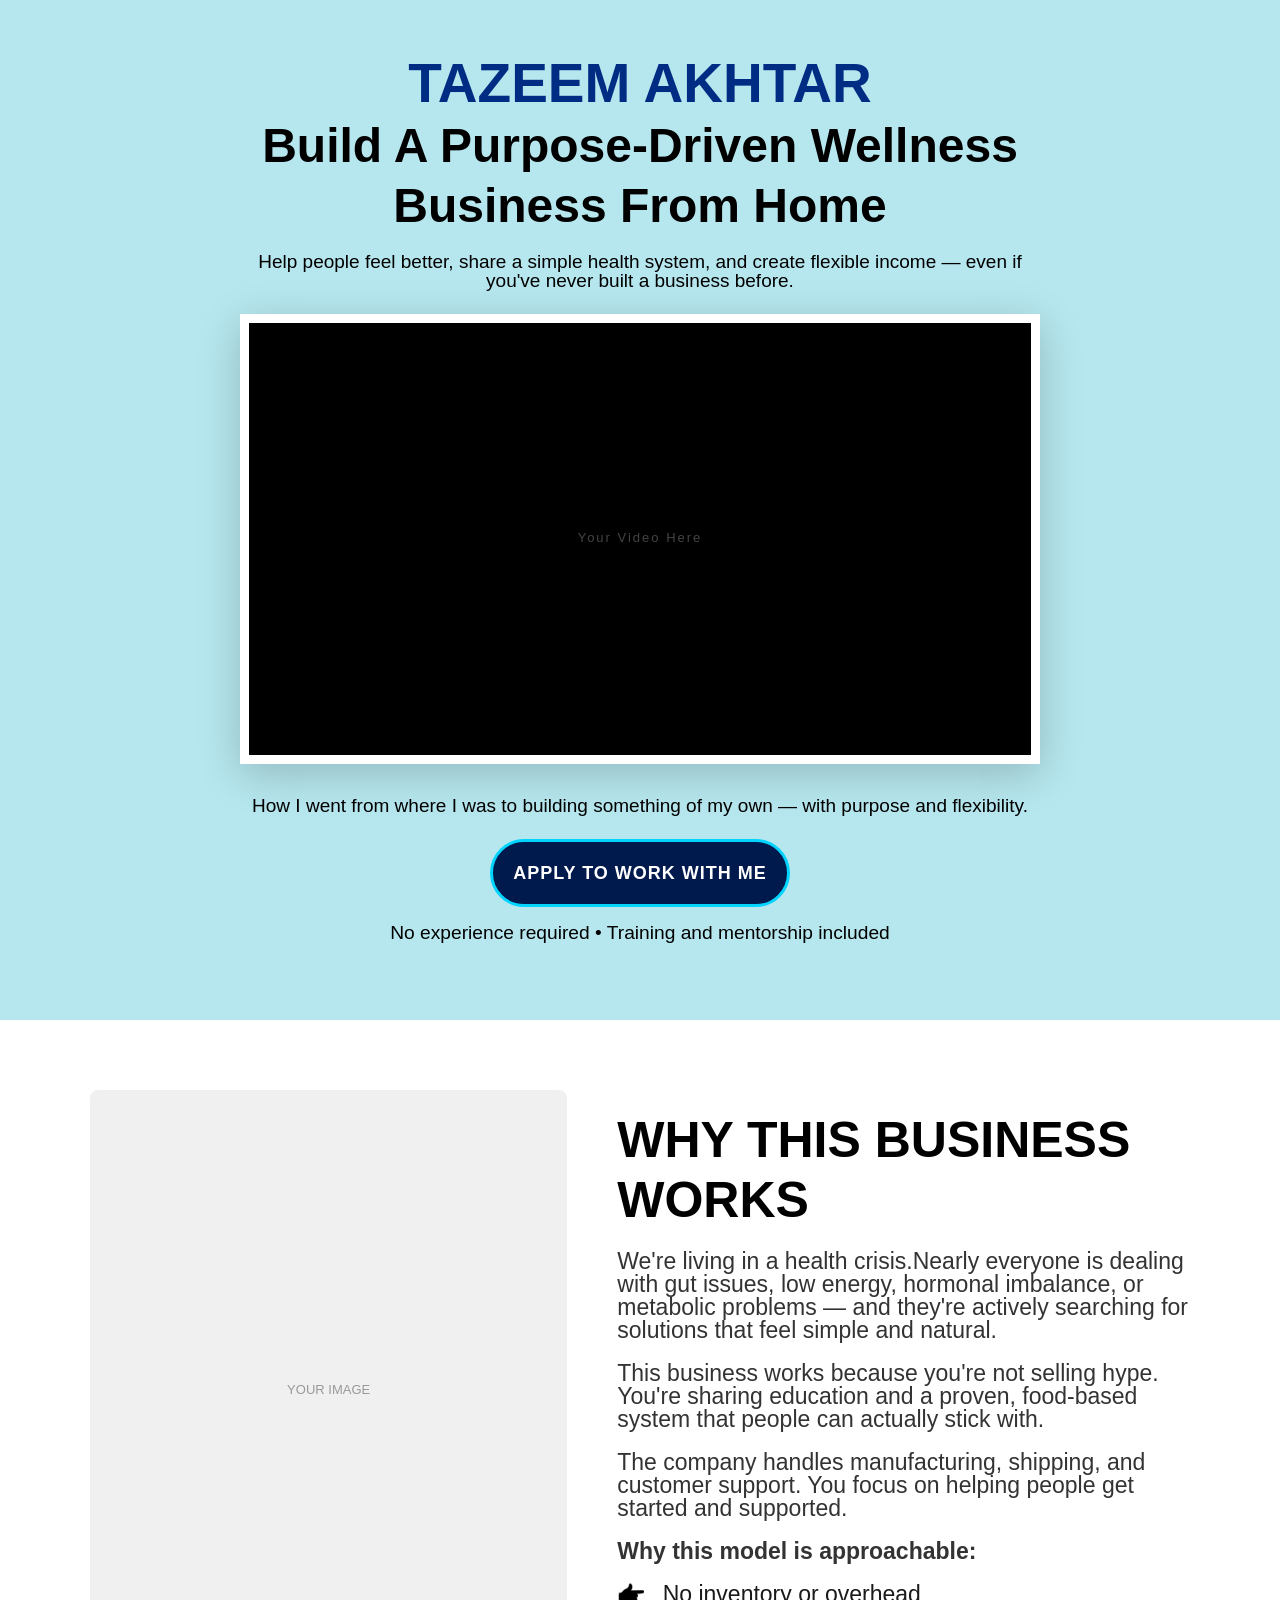
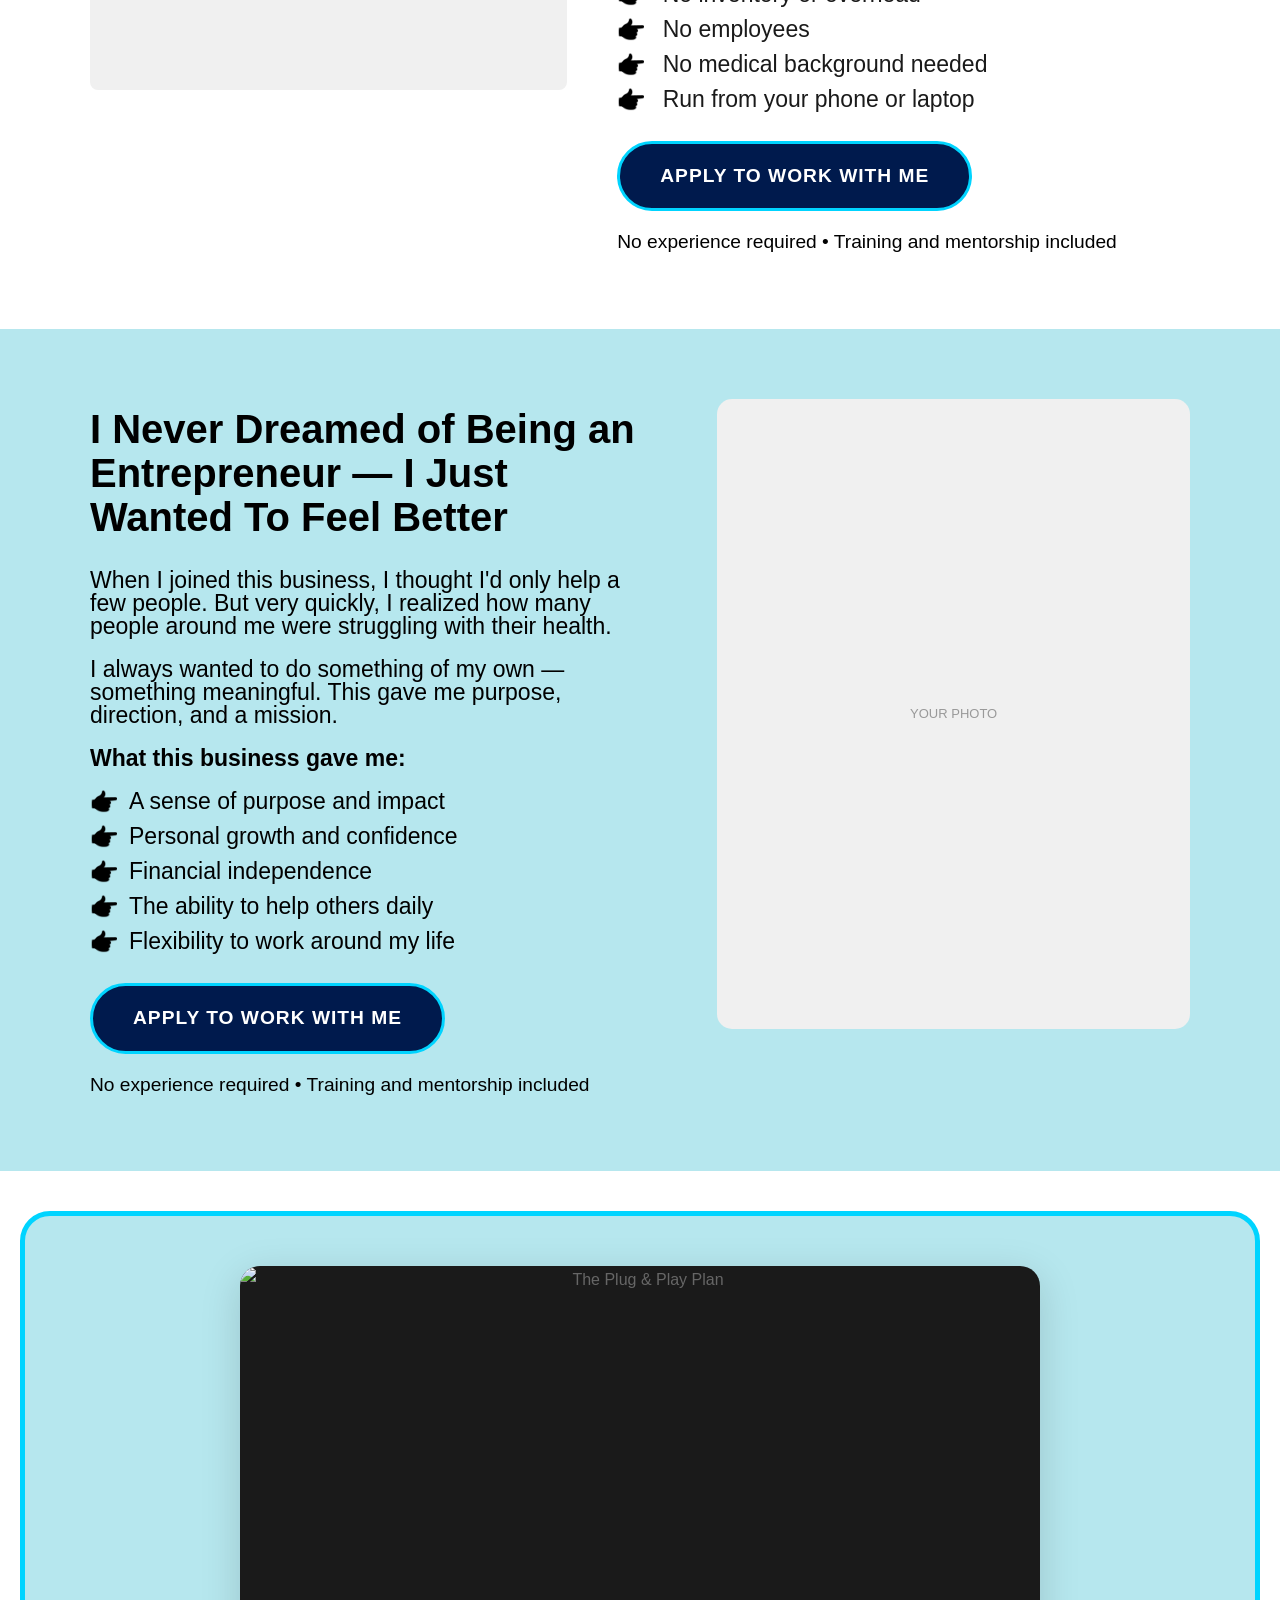
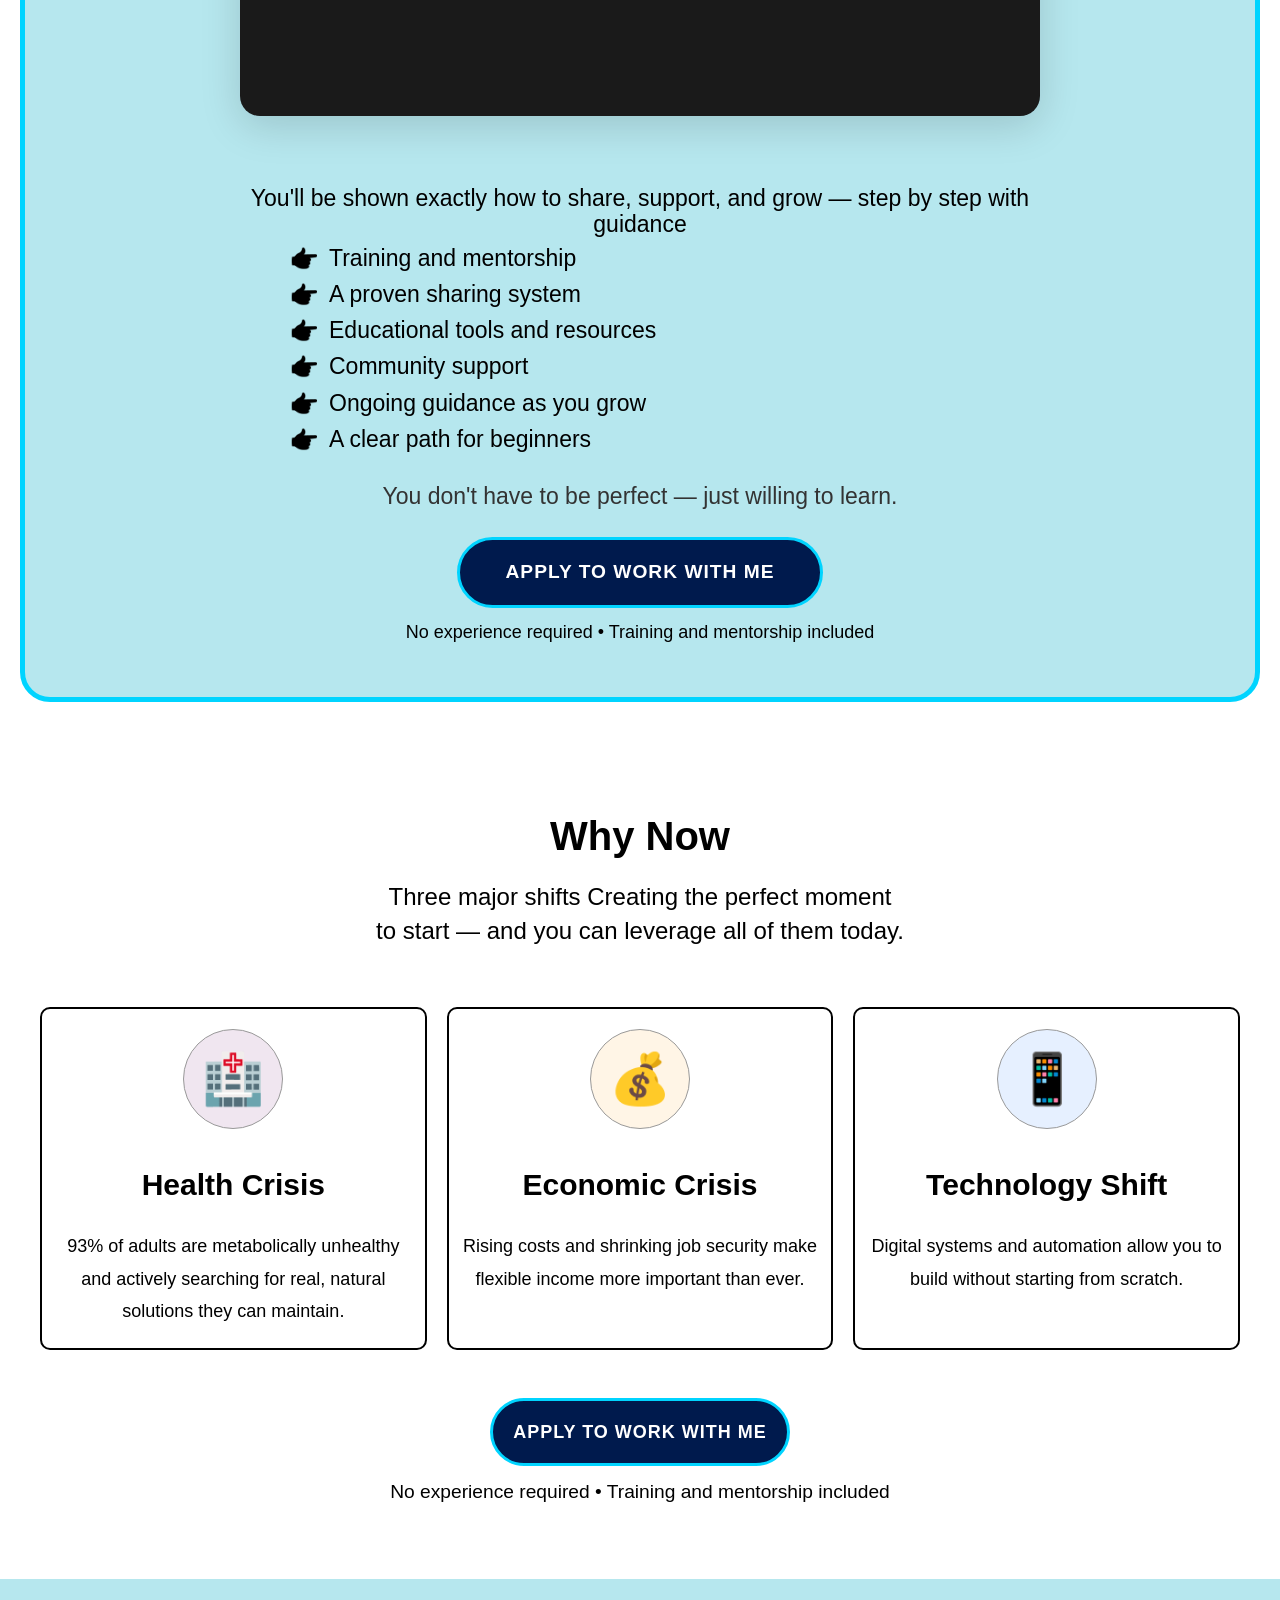
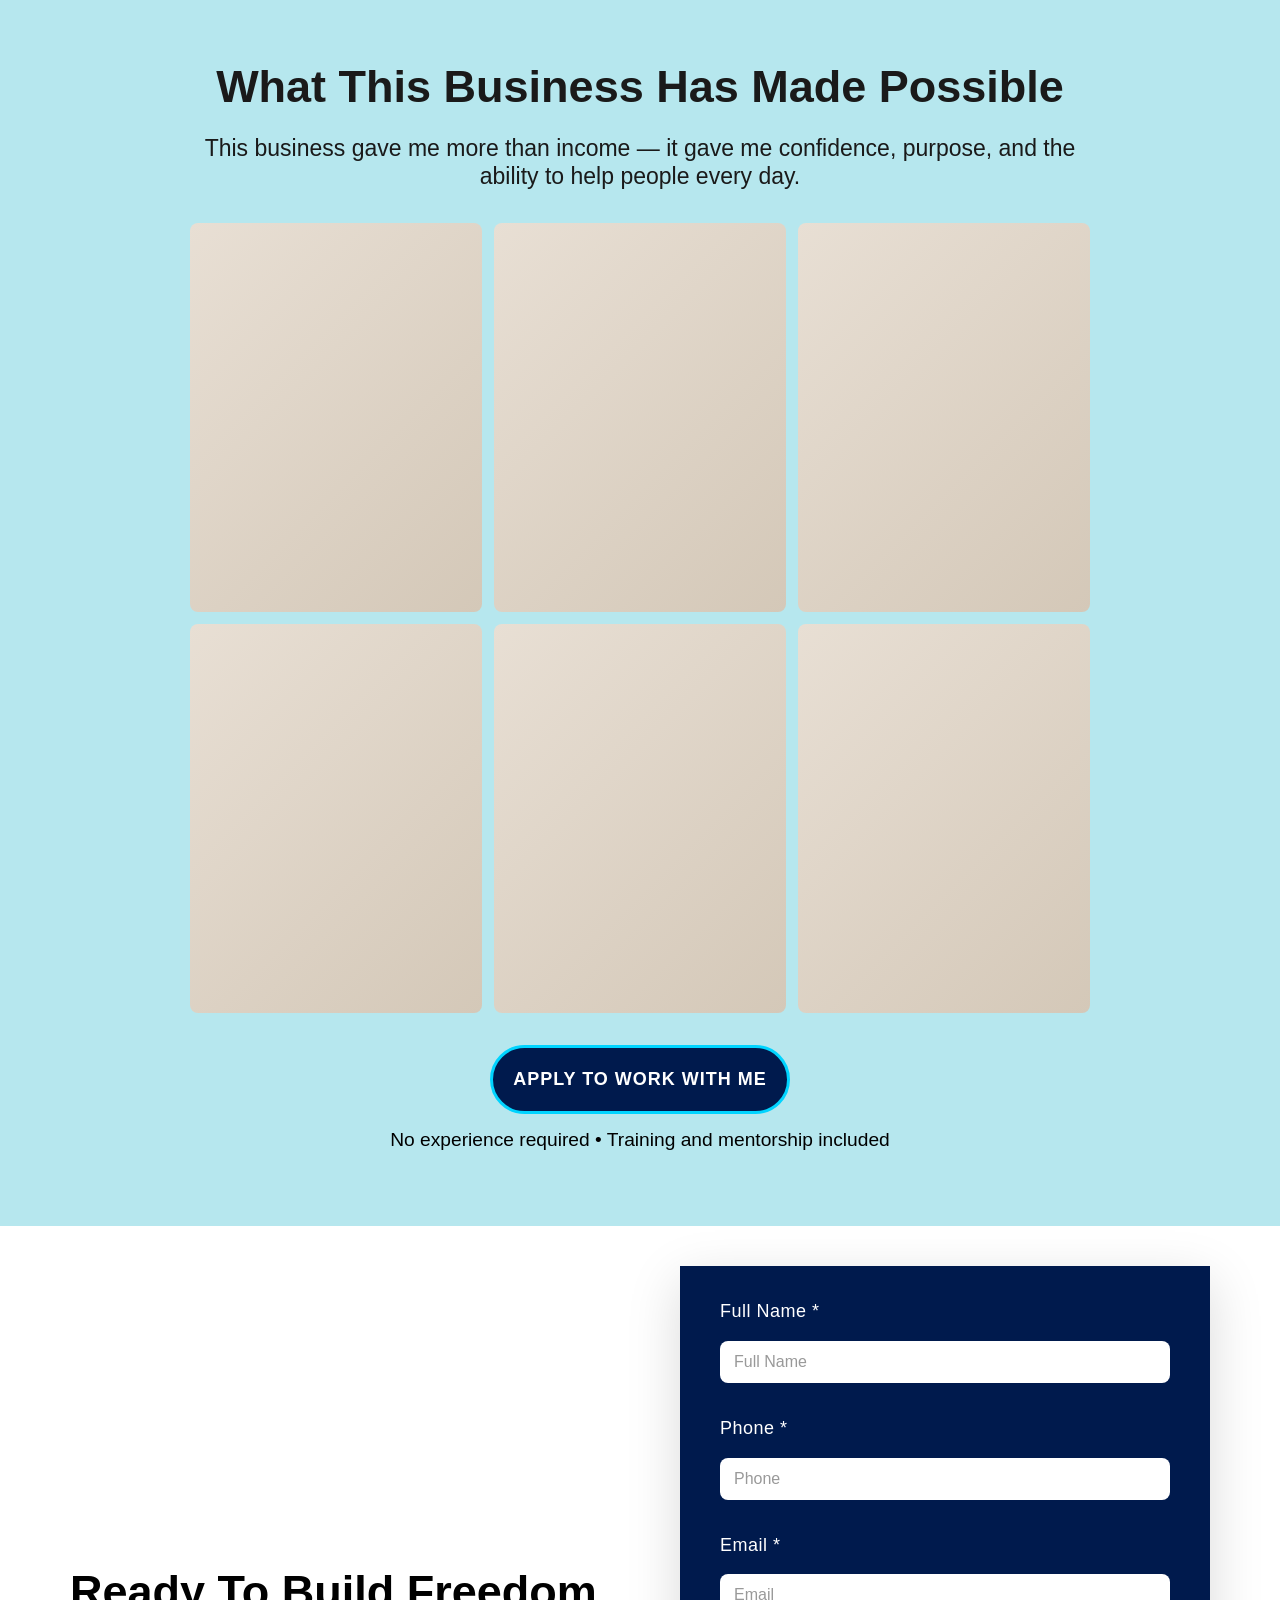
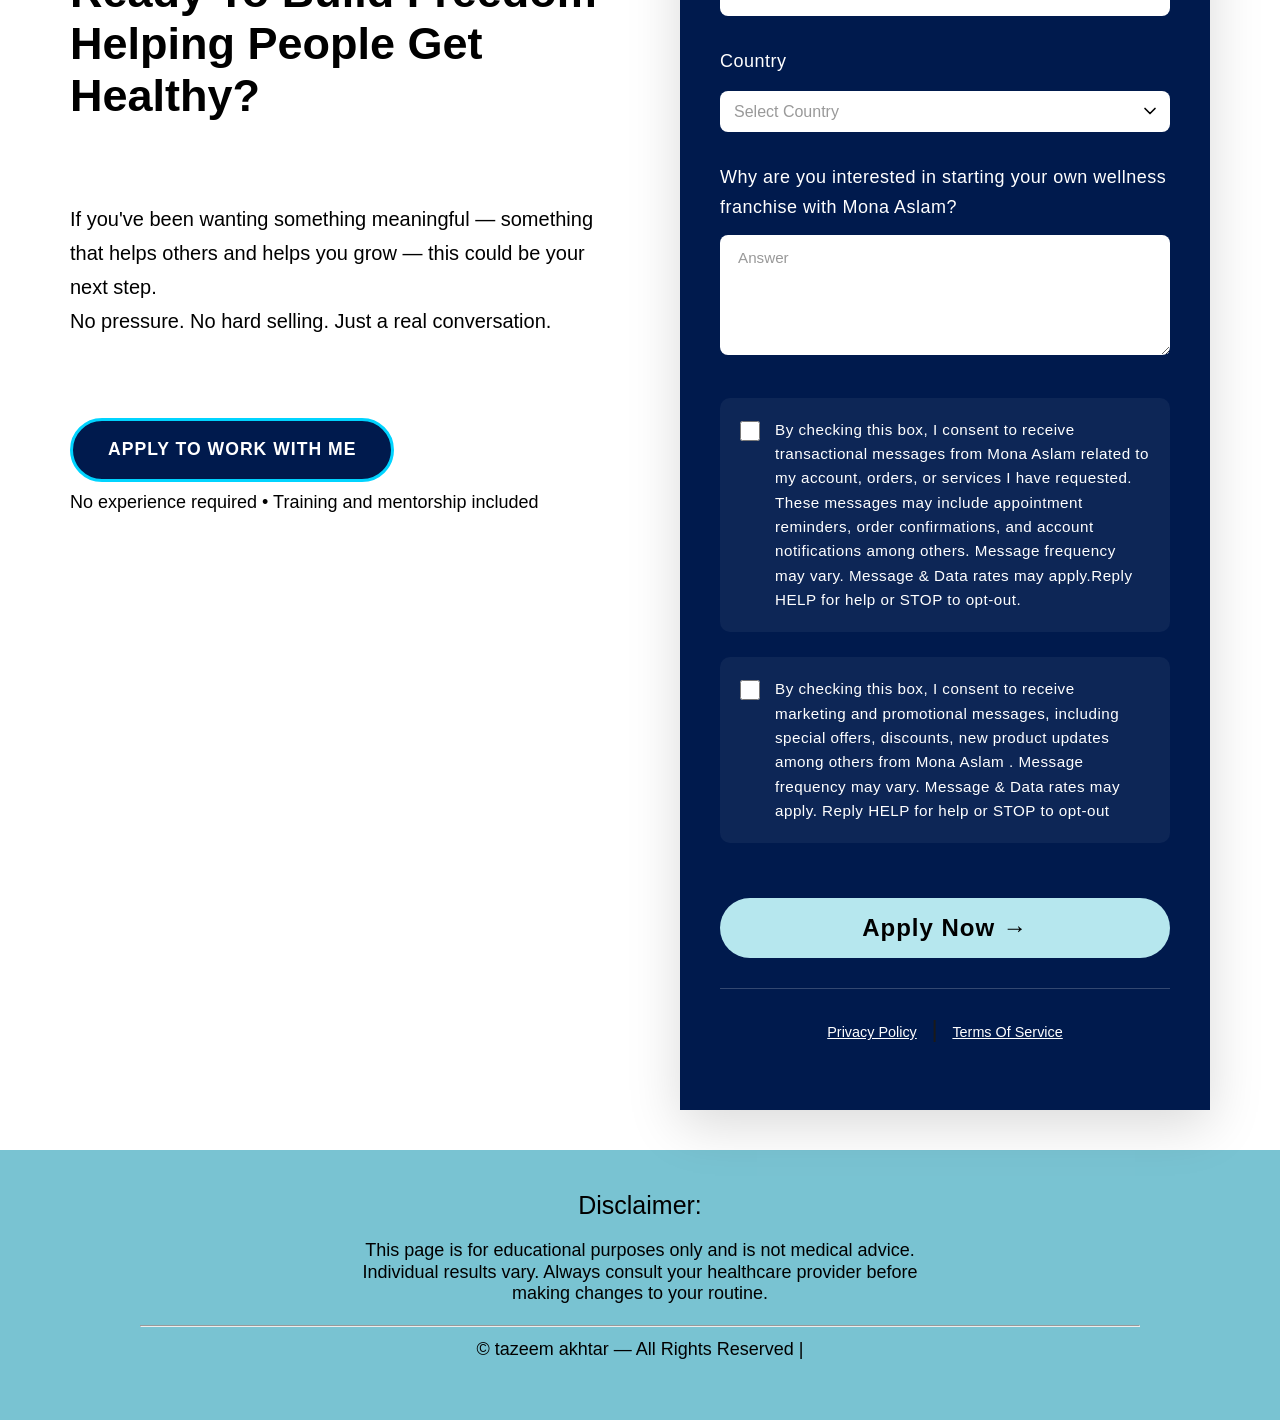
==== commit 5b9e5e6f: "updated website files" ====
--- a/business.html
+++ b/business.html
@@ -184,16 +184,21 @@
     <!-- RIGHT COLUMN - FORM -->
     <foam class="form-card" id="contactForm">
       <div class="form-group">
-        <label>Full Name <span>*</span></label>
-        <input type="text" placeholder="Full Name" required>
+    
+      <div class="form-group">
+       <label>Full Name <span class="required">*</span></label>
+       <input type="text" id="fullName" placeholder="Full Name" required>
+       <div id="fullNameError" class="error-message"></div>  
       </div>
       <div class="form-group">
         <label>Phone <span>*</span></label>
         <input type="tel" id="phone" placeholder="Phone" required>
+        <span class="error-message" id="phoneError"></span>
       </div>
       <div class="form-group">
         <label>Email <span>*</span></label>
-        <input type="email" placeholder="Email" required>
+        <input type="email" id="email" placeholder="Email" required>
+        <span class="error-message" id="emailError"></span>
       </div>
       <div class="form-group">
         <label>Country</label>
@@ -216,7 +221,7 @@
       </div>
 
       <button type="submit" class="btn-submit">Apply Now →</button>
-      
+      <div class="loader"></div>      
       <div class="form-footer">
         <a href="#">Privacy Policy</a> | <a href="#">Terms Of Service</a>
       </div>
--- a/business.css
+++ b/business.css
@@ -845,7 +845,7 @@
   font-weight: 700;
   text-transform: uppercase;
   letter-spacing: 2px;
-  margin-bottom: 15px;
+  margin-bottom: 1px;
   display: block;
   text-align: left;
   color: black;
@@ -999,6 +999,14 @@
   margin: 0;
   cursor: pointer;
 }
+
+.error-message {
+  color: rgb(197, 75, 75);
+  font-size: 16px;
+  display: block;
+  margin-top: 6px;
+}
+
 .iti {
   width: 100%;
 }
@@ -1022,15 +1030,34 @@
 } 
 
 #successMessage h2 {
-  font-size: 36px;
+  font-size: 20px;
    text-align: center;
   color: black;
+  margin-bottom: 80px;
 }
 
 #successMessage p {
   font-size: 18px;
   color: black;
 }
+
+.loader {
+  width: 28px;
+  height: 28px;
+  border: 3px solid rgba(255,255,255,0.3);
+  border-top: 3px solid #3b82f6;
+  border-radius: 50%;
+  animation: spin 1s linear infinite;
+  display: none;
+  margin: 20px auto;
+}
+
+@keyframes spin {
+  100% {
+    transform: rotate(360deg);
+  }
+}
+
 .form-footer {
   text-align: center;
   margin-top: 30px;
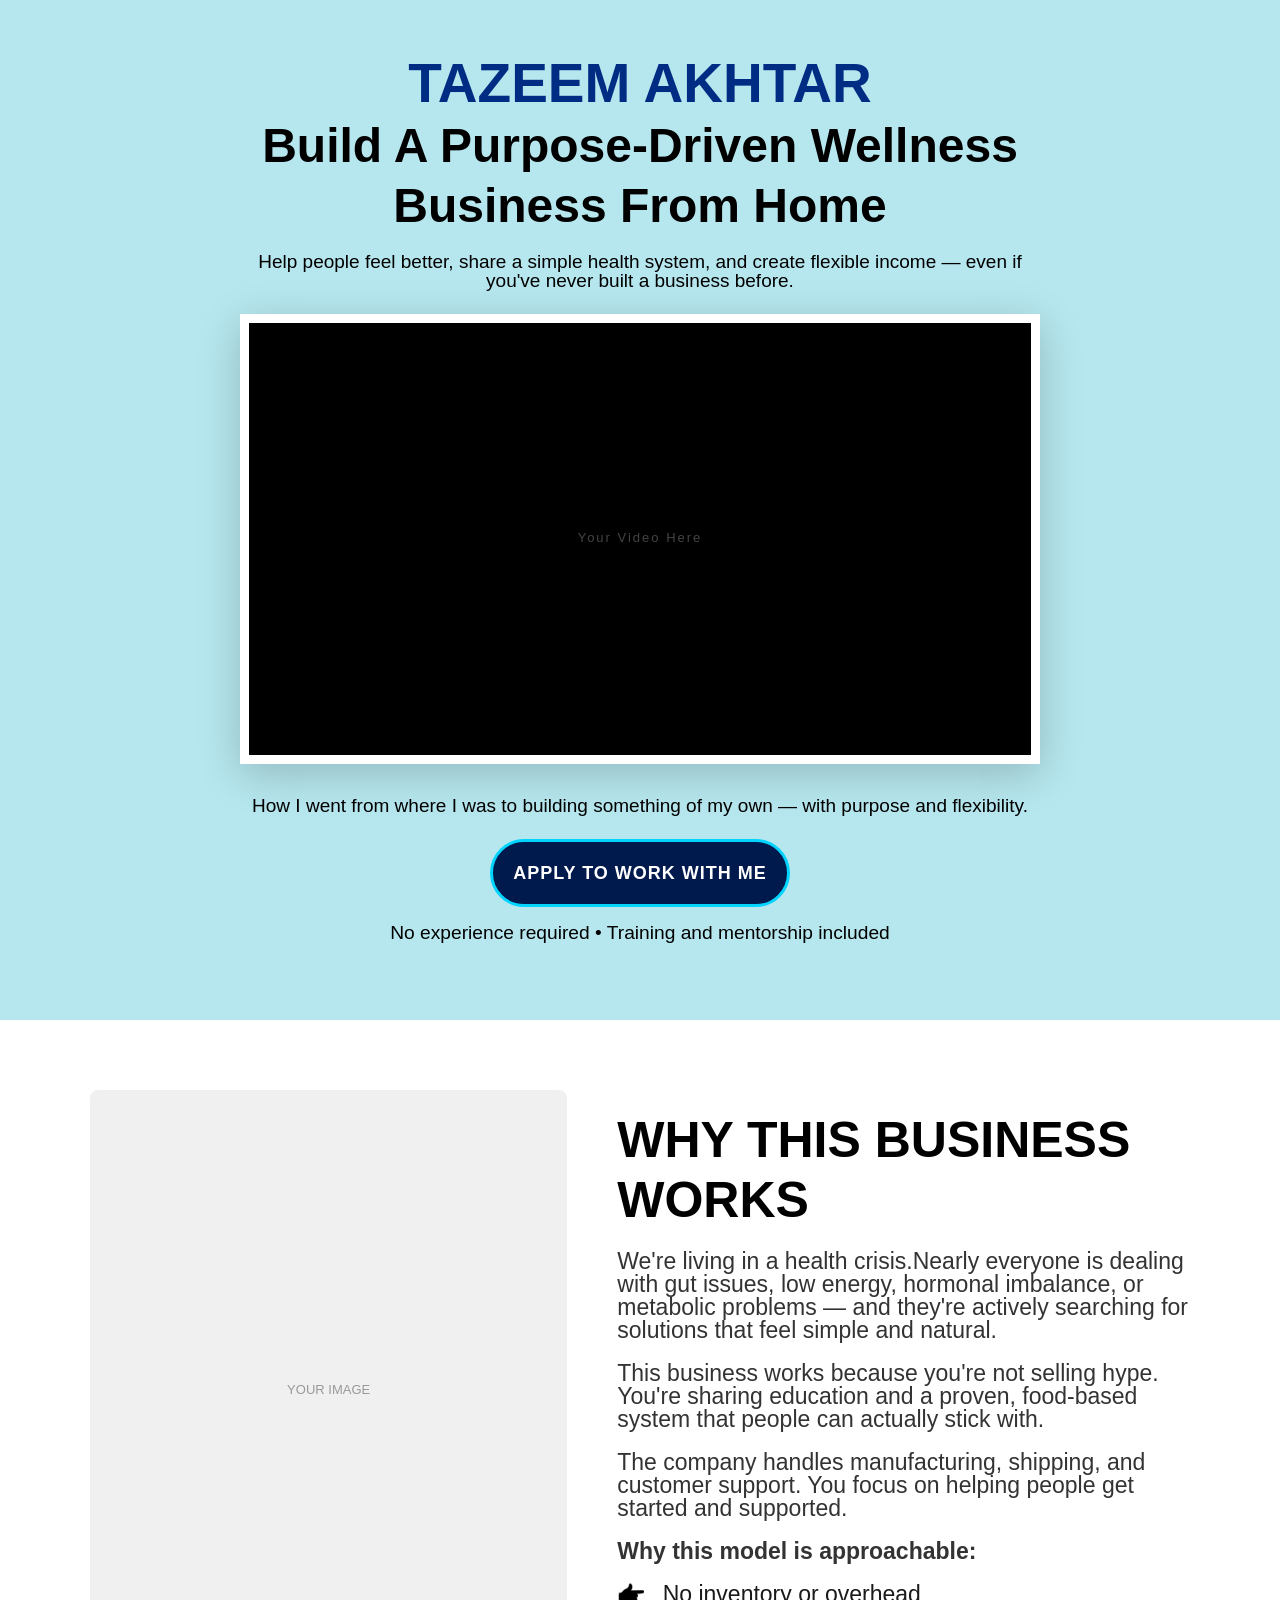
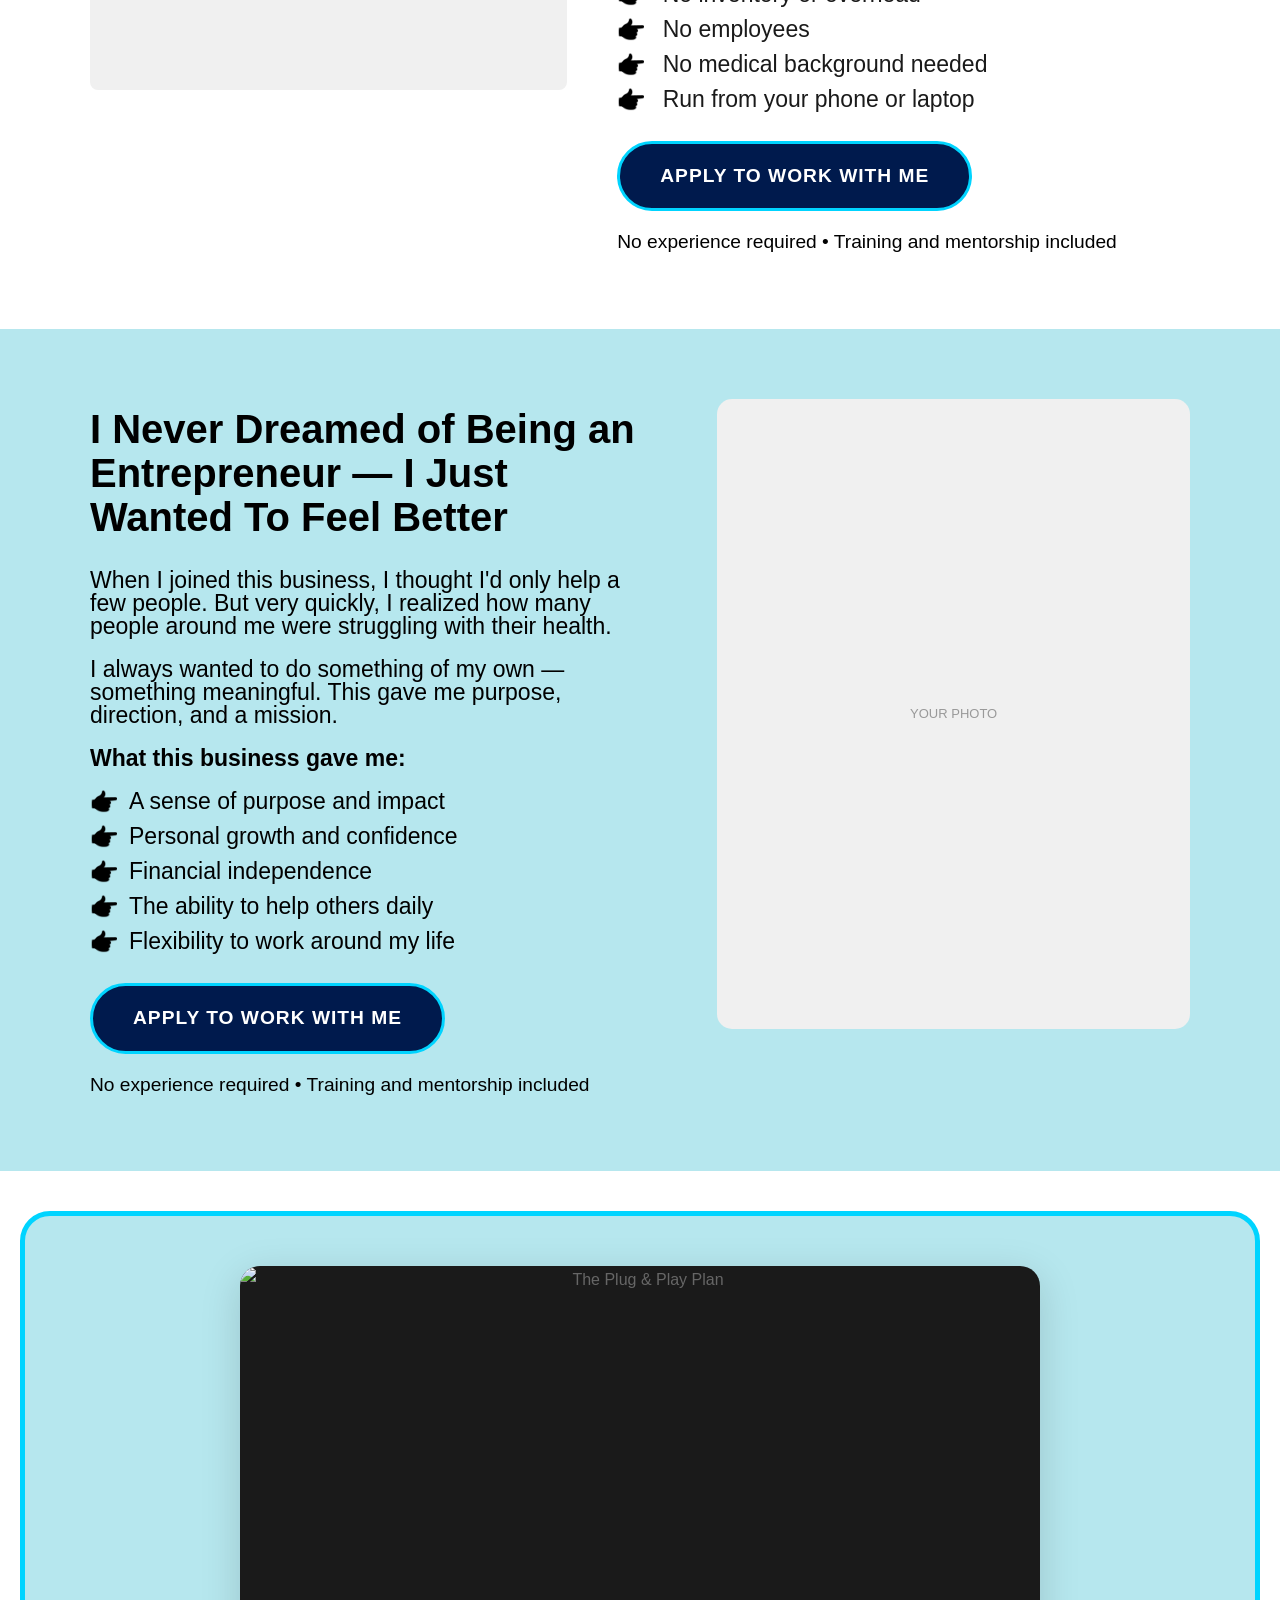
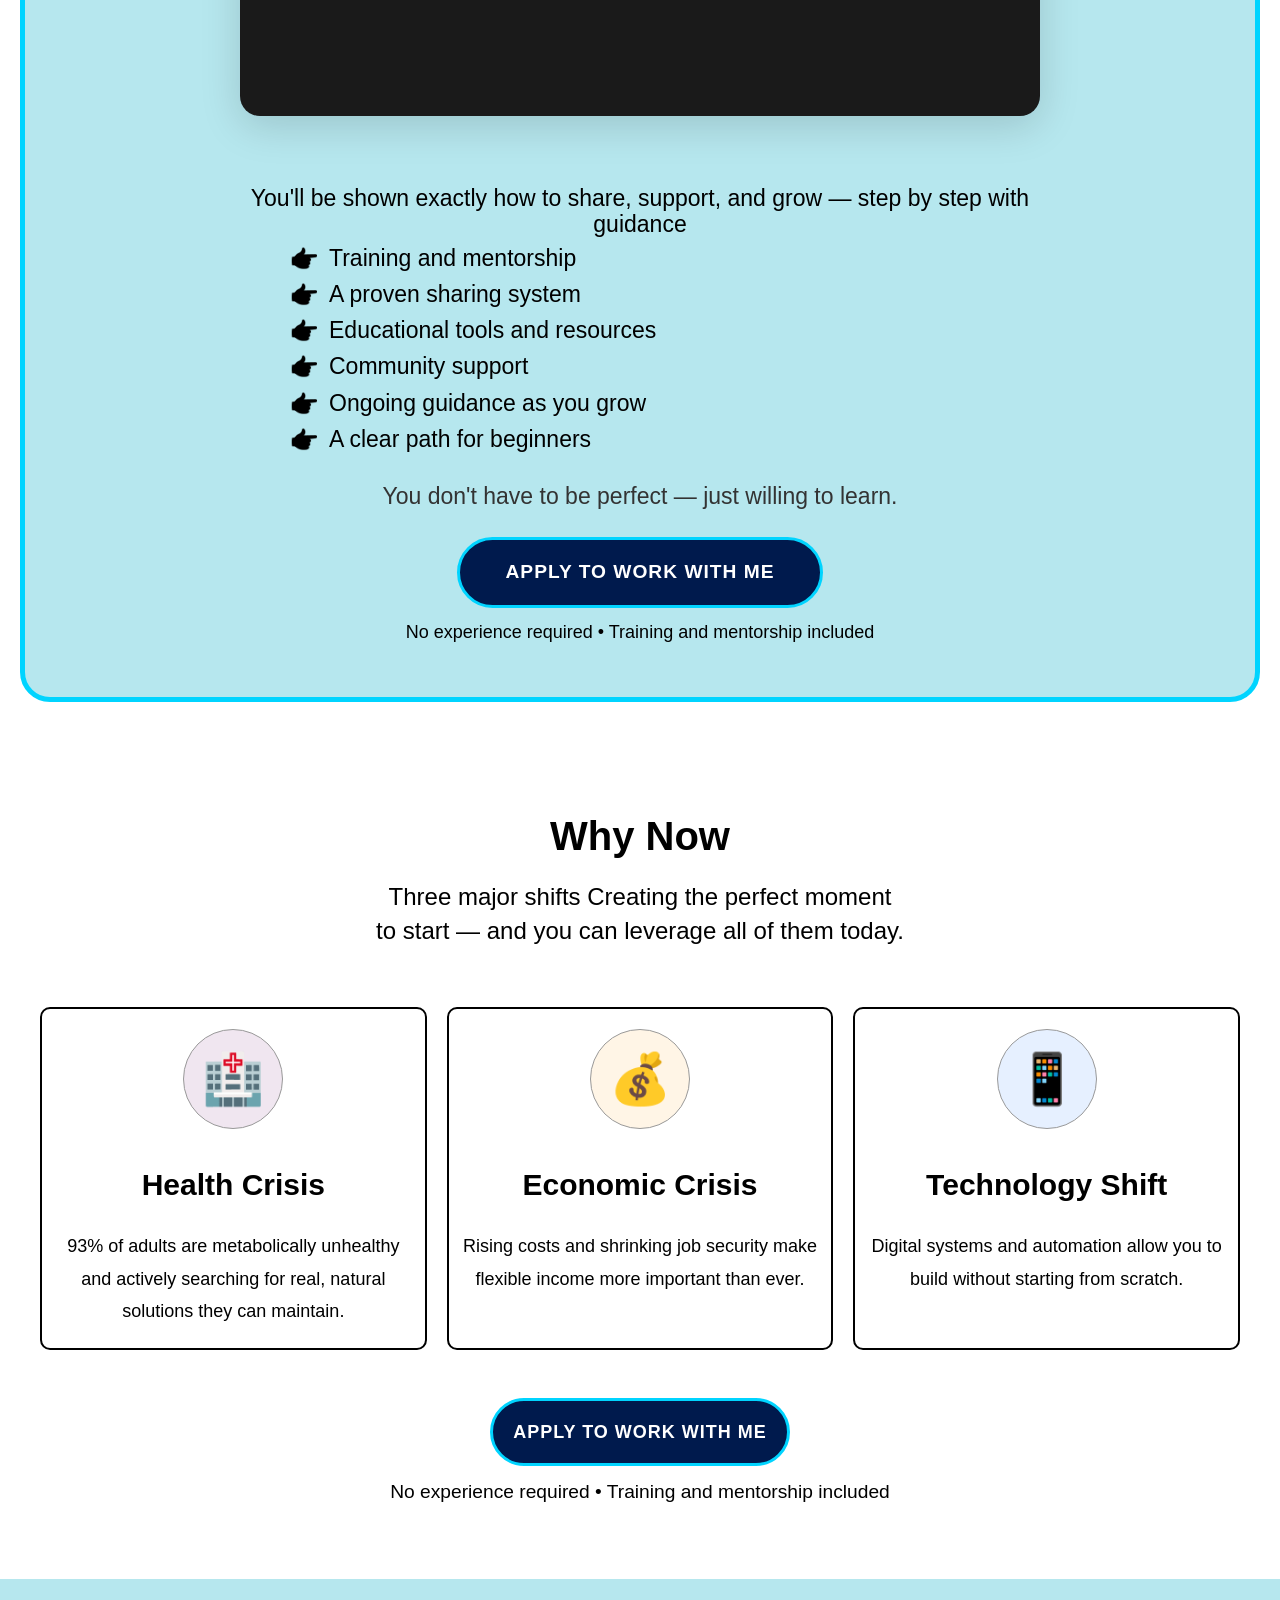
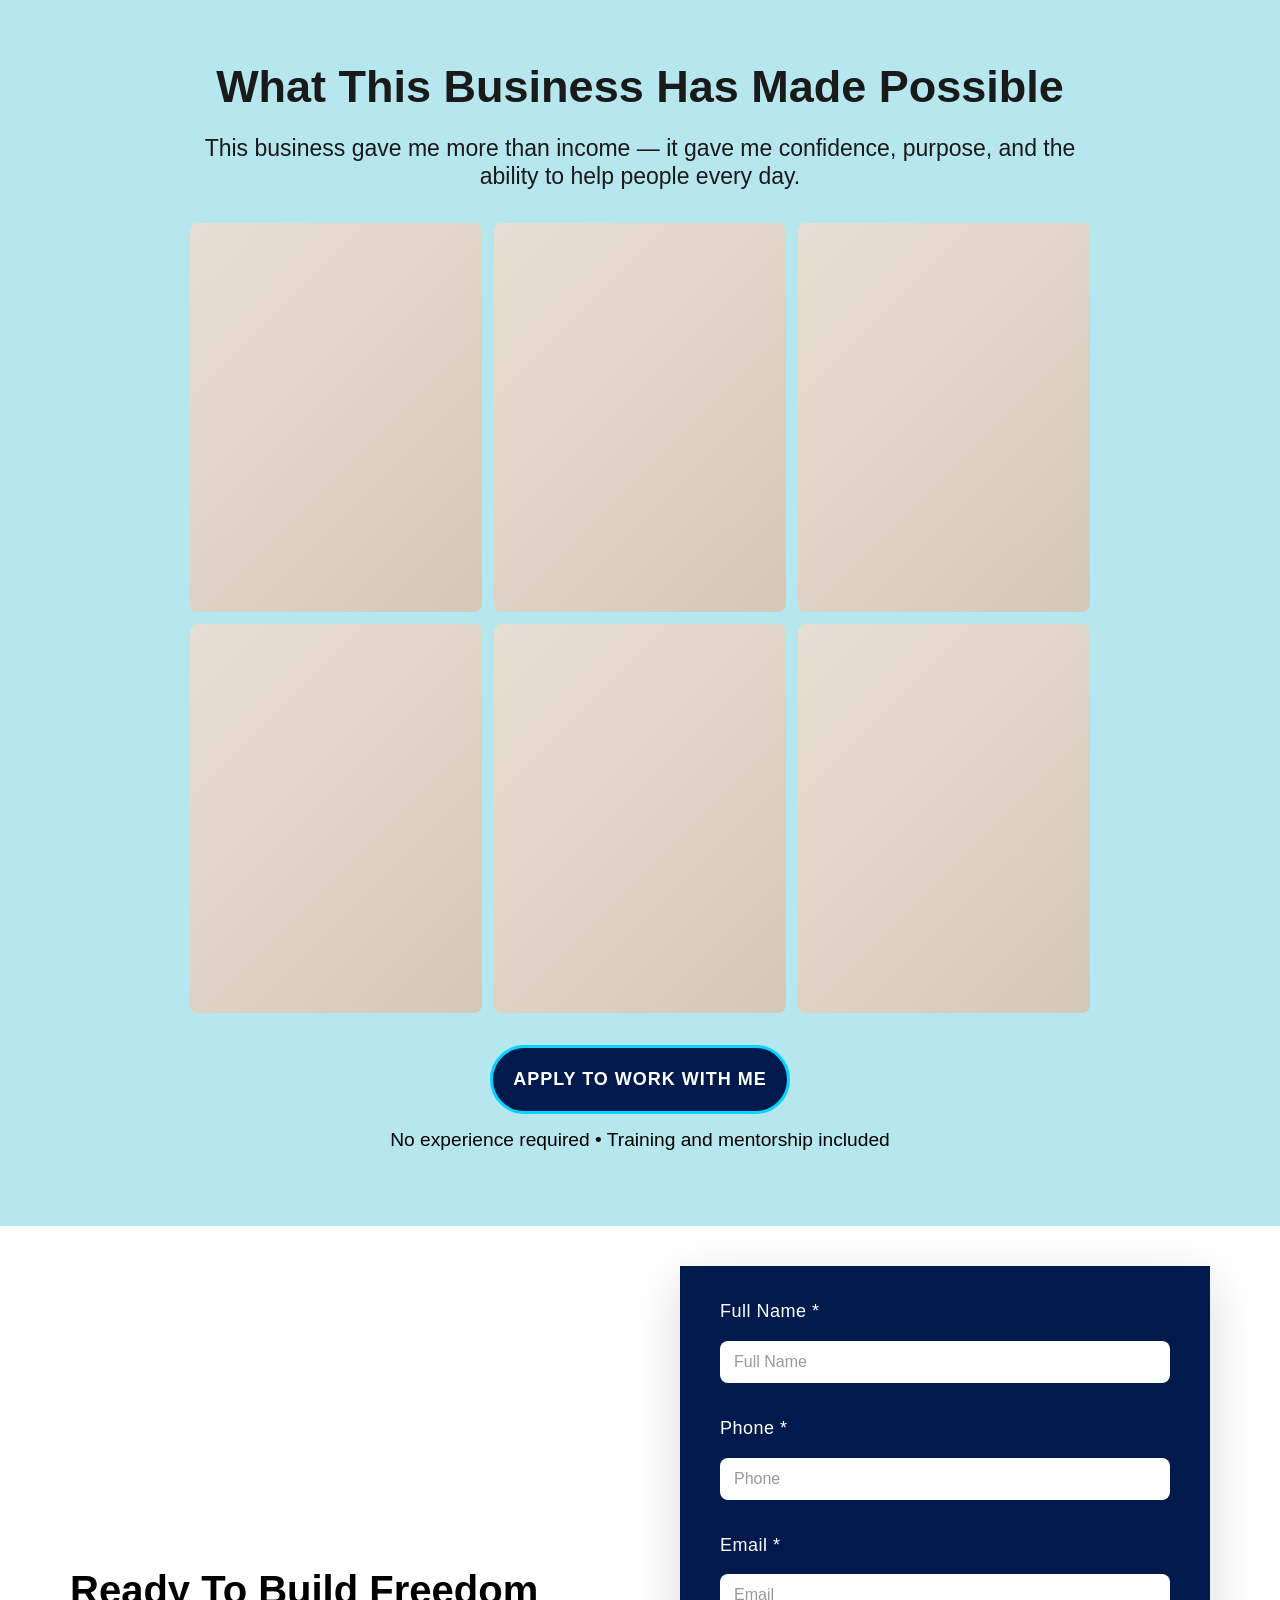
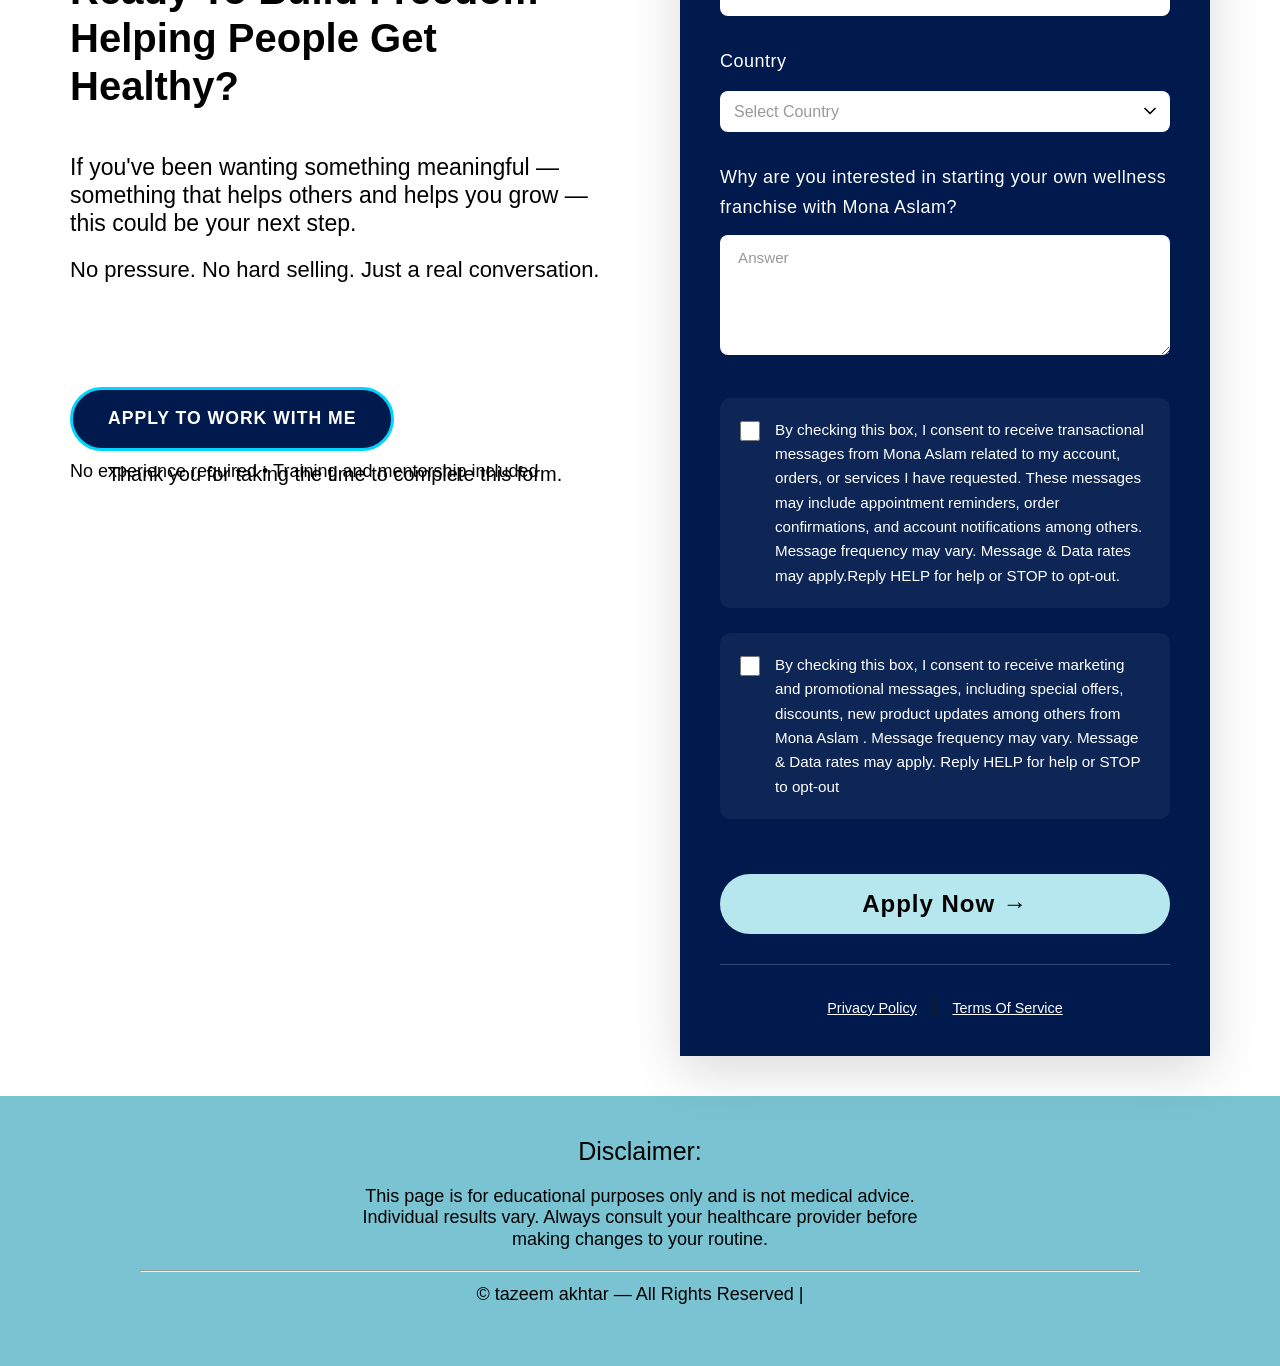
==== commit 3152ba48: "updated website files" ====
--- a/business.html
+++ b/business.html
@@ -174,18 +174,17 @@
     <!-- LEFT COLUMN -->
     <h2>Ready to Build Freedom Helping People Get Healthy?</h2>
     
-    <p>If you've been wanting something meaningful — something that helps others and helps you grow — this could be your next step.<br>
-     No pressure. No hard selling. Just a real conversation.</p>
+    <p1>If you've been wanting something meaningful — something that helps others and helps you grow — this could be your next step.</p1>
+     <p2>No pressure. No hard selling. Just a real conversation.</p2>
     <div class="cta-wrap">
       <a href="#apply" class="btn-cta">Apply to Work With Me</a>
       <span class="cta-sub">No experience required • Training and mentorship included</span>
     </div>
 
     <!-- RIGHT COLUMN - FORM -->
-    <foam class="form-card" id="contactForm">
-      <div class="form-group">
-    
-      <div class="form-group">
+    <form class="form-card" id="contactForm">
+      <div class="form-group">
+
        <label>Full Name <span class="required">*</span></label>
        <input type="text" id="fullName" placeholder="Full Name" required>
        <div id="fullNameError" class="error-message"></div>  
@@ -225,8 +224,8 @@
       <div class="form-footer">
         <a href="#">Privacy Policy</a> | <a href="#">Terms Of Service</a>
       </div>
-      </foam>
-      <div id="successMessage" style="display: none;">
+      </form>
+<div id="successMessage">
   <p>Thank you for taking the time to complete this form.</p>
 </div>
     </div>
--- a/business.css
+++ b/business.css
@@ -853,19 +853,31 @@
 
 .form-inner > h2 {
   grid-column: 1;
-  font-size: 45px;
+  font-size: 40px;
   font-weight: 800;
   margin-top: 300px;
   color: black;
-  line-height: 1.15;
+  line-height: 1.2;
   text-transform: capitalize;
-}
-
-.form-inner > p {
+  margin-bottom: -6px;
+}
+
+.form-inner > p1{
   grid-column: 1;
-  font-size: 20px;
-  color: black;
-  margin-top: 0;
+  font-size: 23px;
+  color: black;
+  margin-top: -30px;
+  margin-bottom: -10px;
+  line-height: 1.2;
+}
+
+.form-inner > p2 {
+  grid-column: 1;
+  font-size: 22px;
+  color: black;
+  margin-top: -50px;
+  margin-bottom: -100px;
+  line-height: 1.2;
 }
 
 .form-inner .cta-wrap {
@@ -1037,15 +1049,18 @@
 }
 
 #successMessage p {
-  font-size: 18px;
-  color: black;
+  font-size: 20px;
+  color: black;
+  padding: 40px 20px;
+  text-align: center;
+  margin-top:-150px;
 }
 
 .loader {
-  width: 28px;
-  height: 28px;
+  width: 18px;
+  height: 18px;
   border: 3px solid rgba(255,255,255,0.3);
-  border-top: 3px solid #3b82f6;
+  border-top: 3px solid #124390;
   border-radius: 50%;
   animation: spin 1s linear infinite;
   display: none;
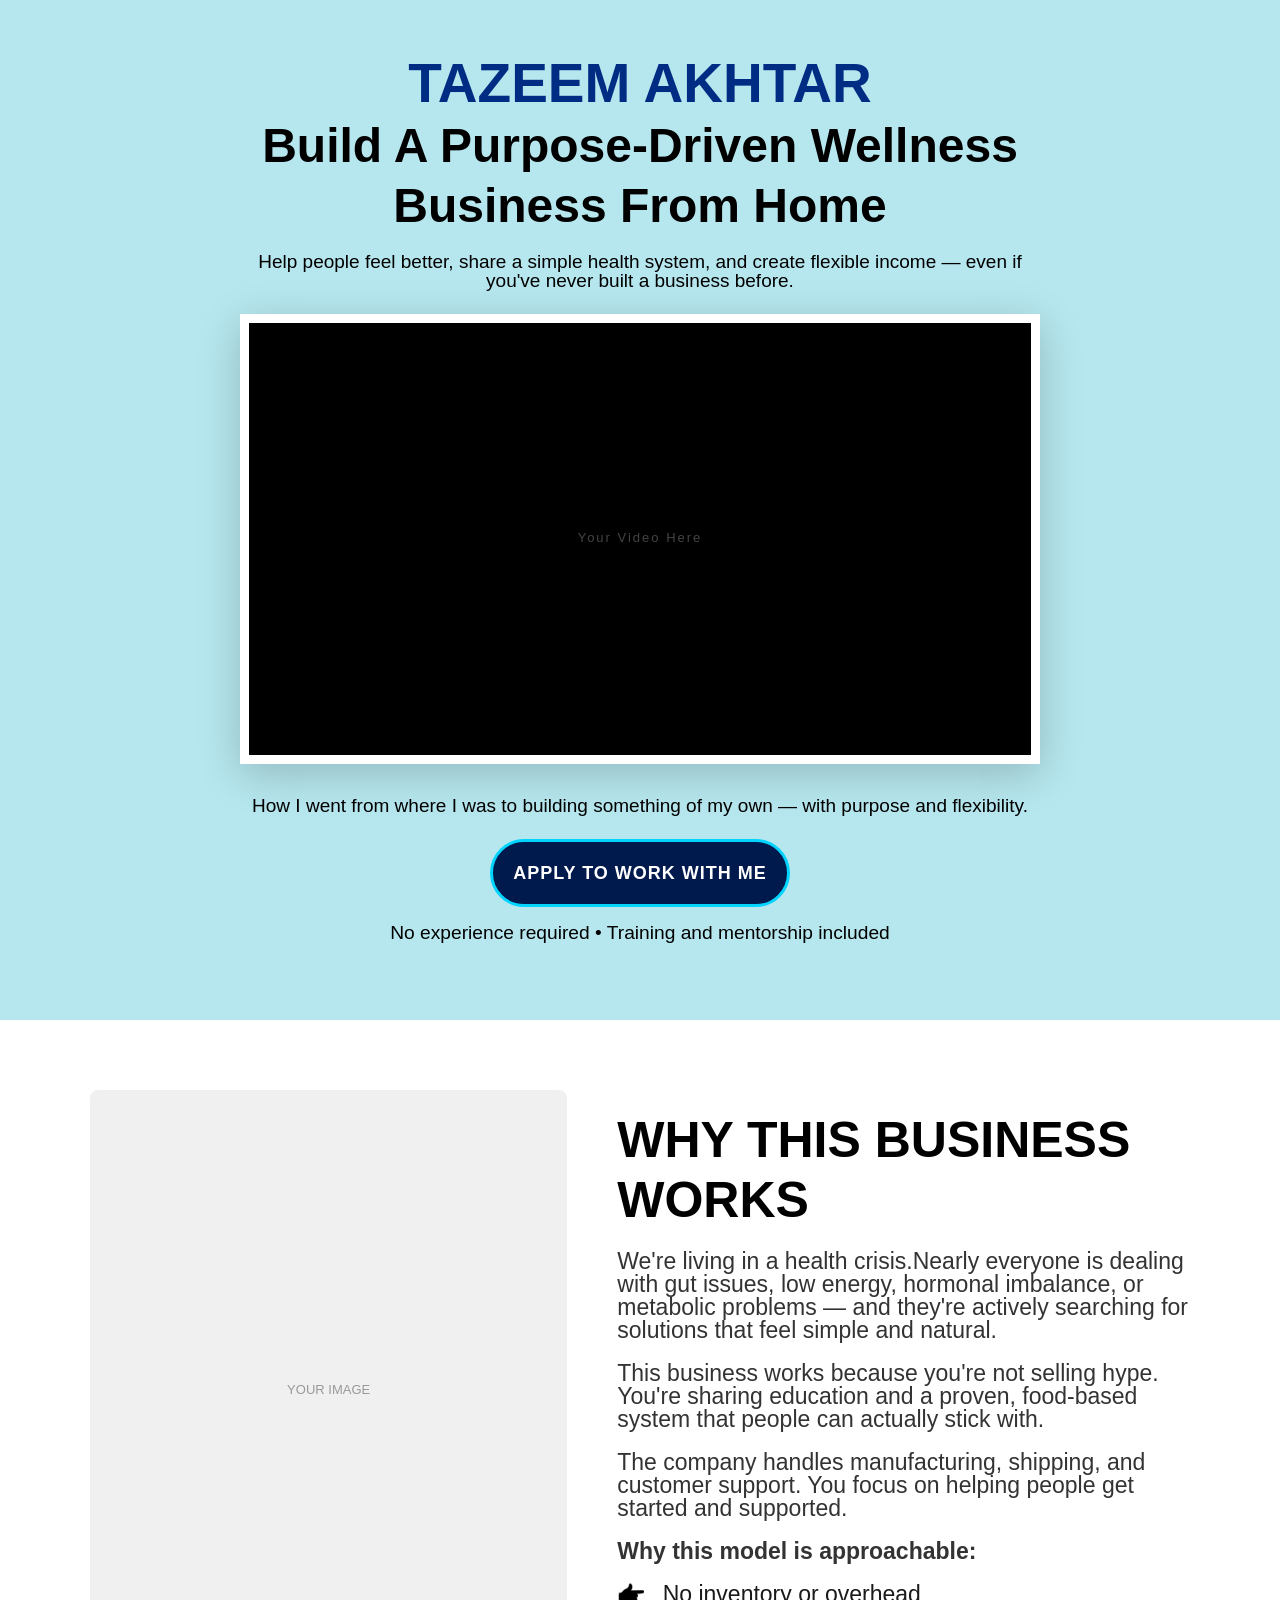
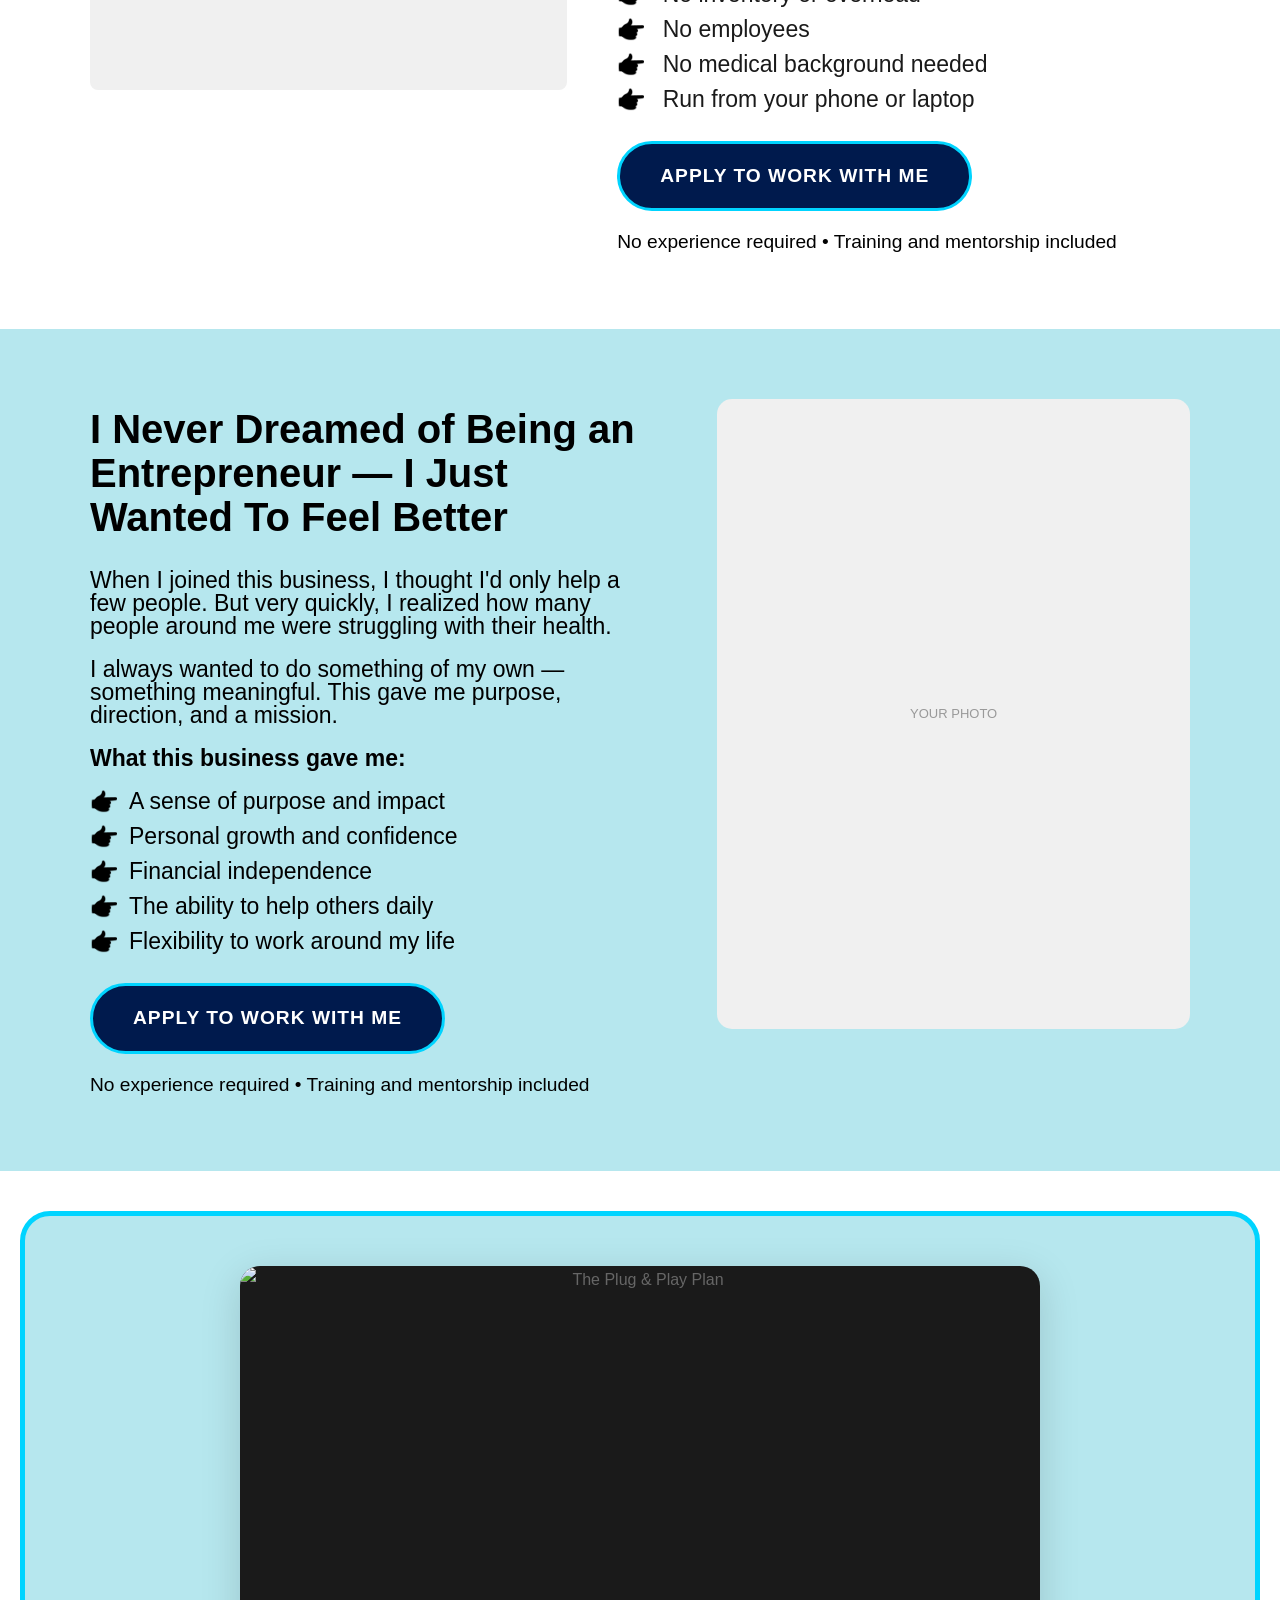
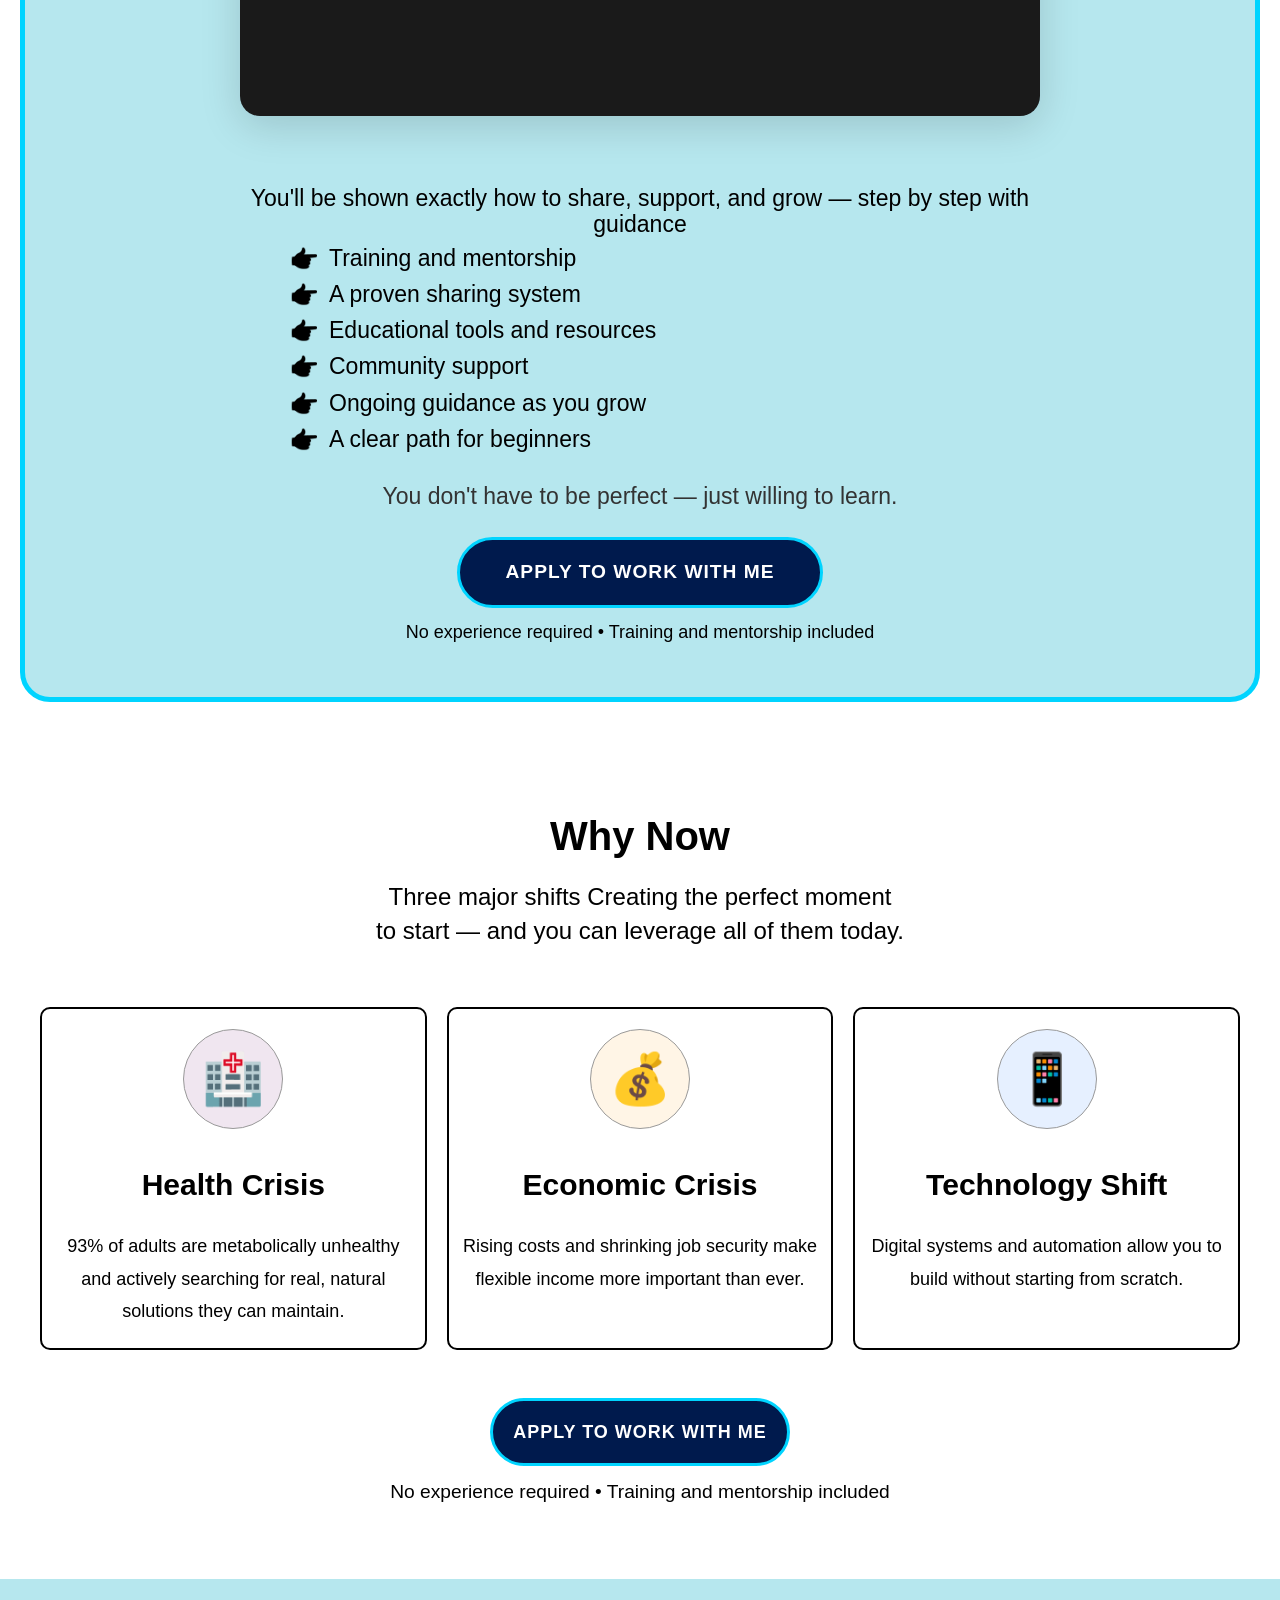
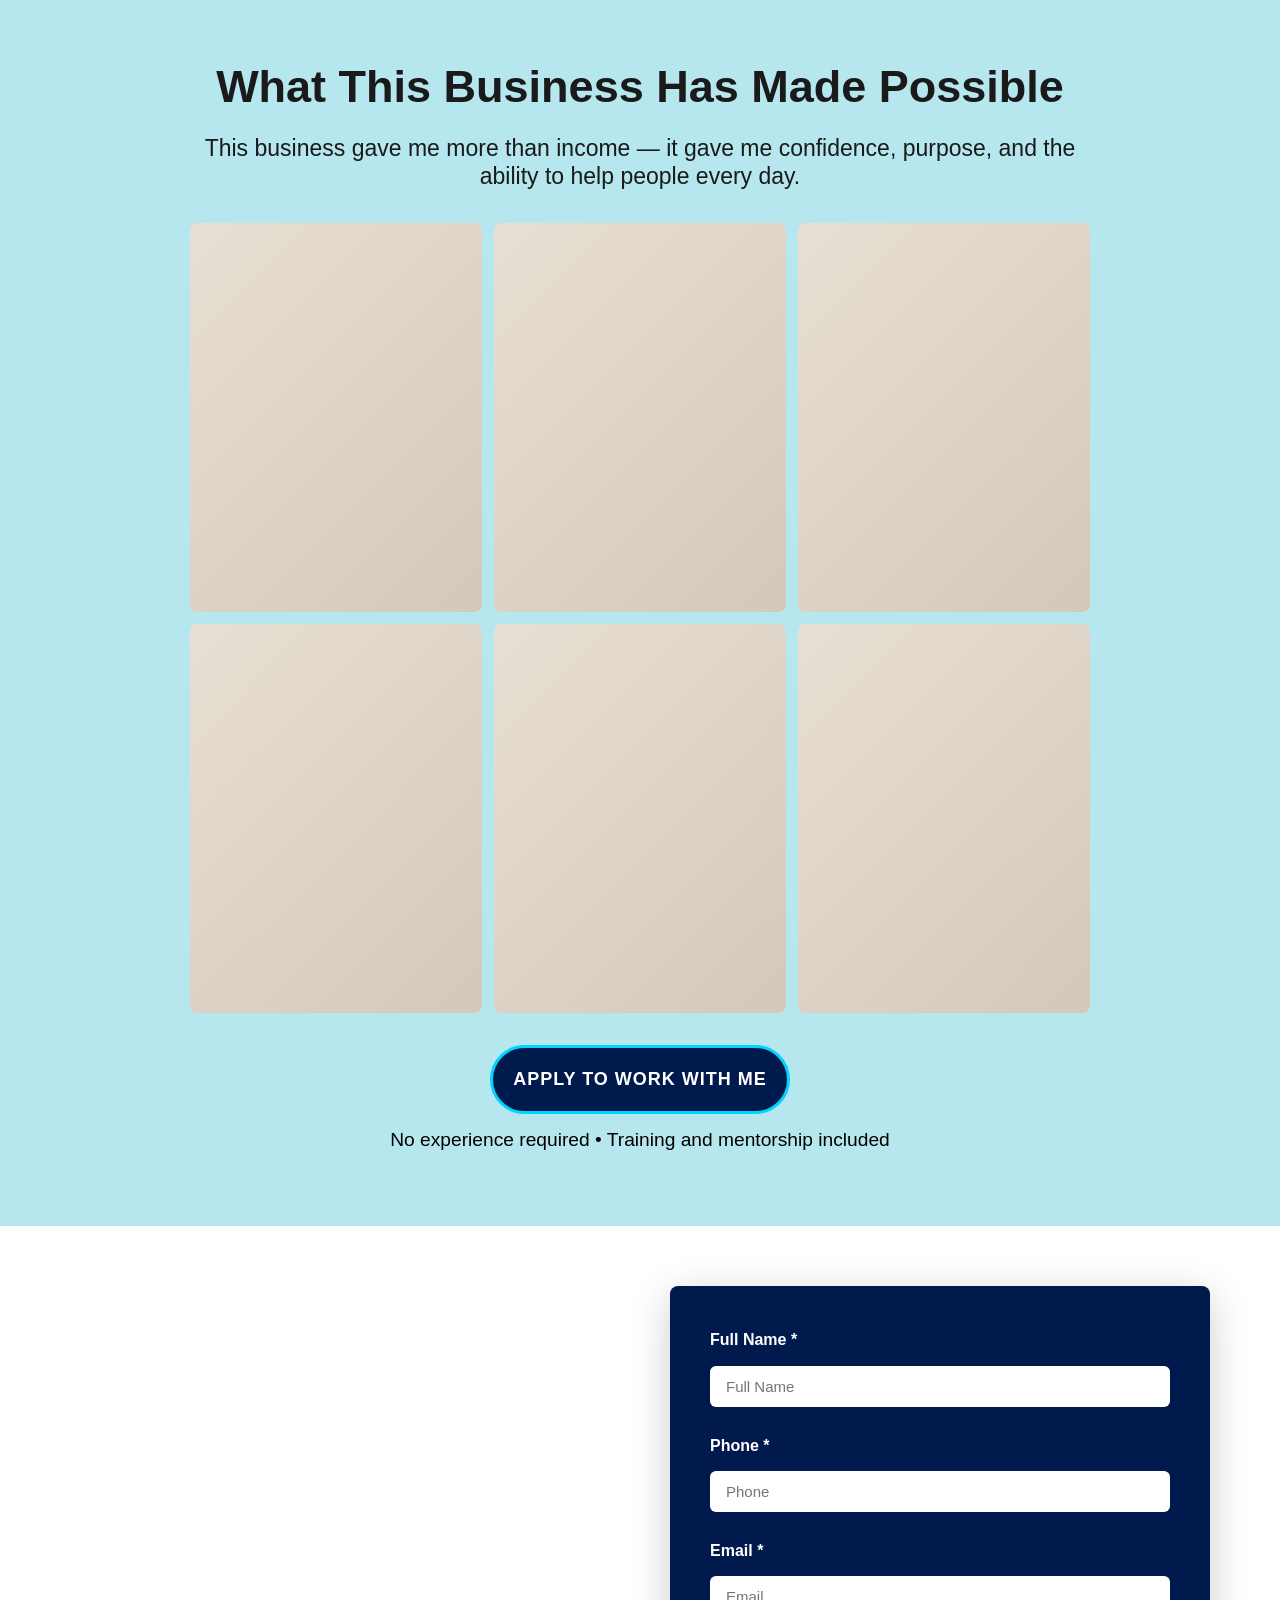
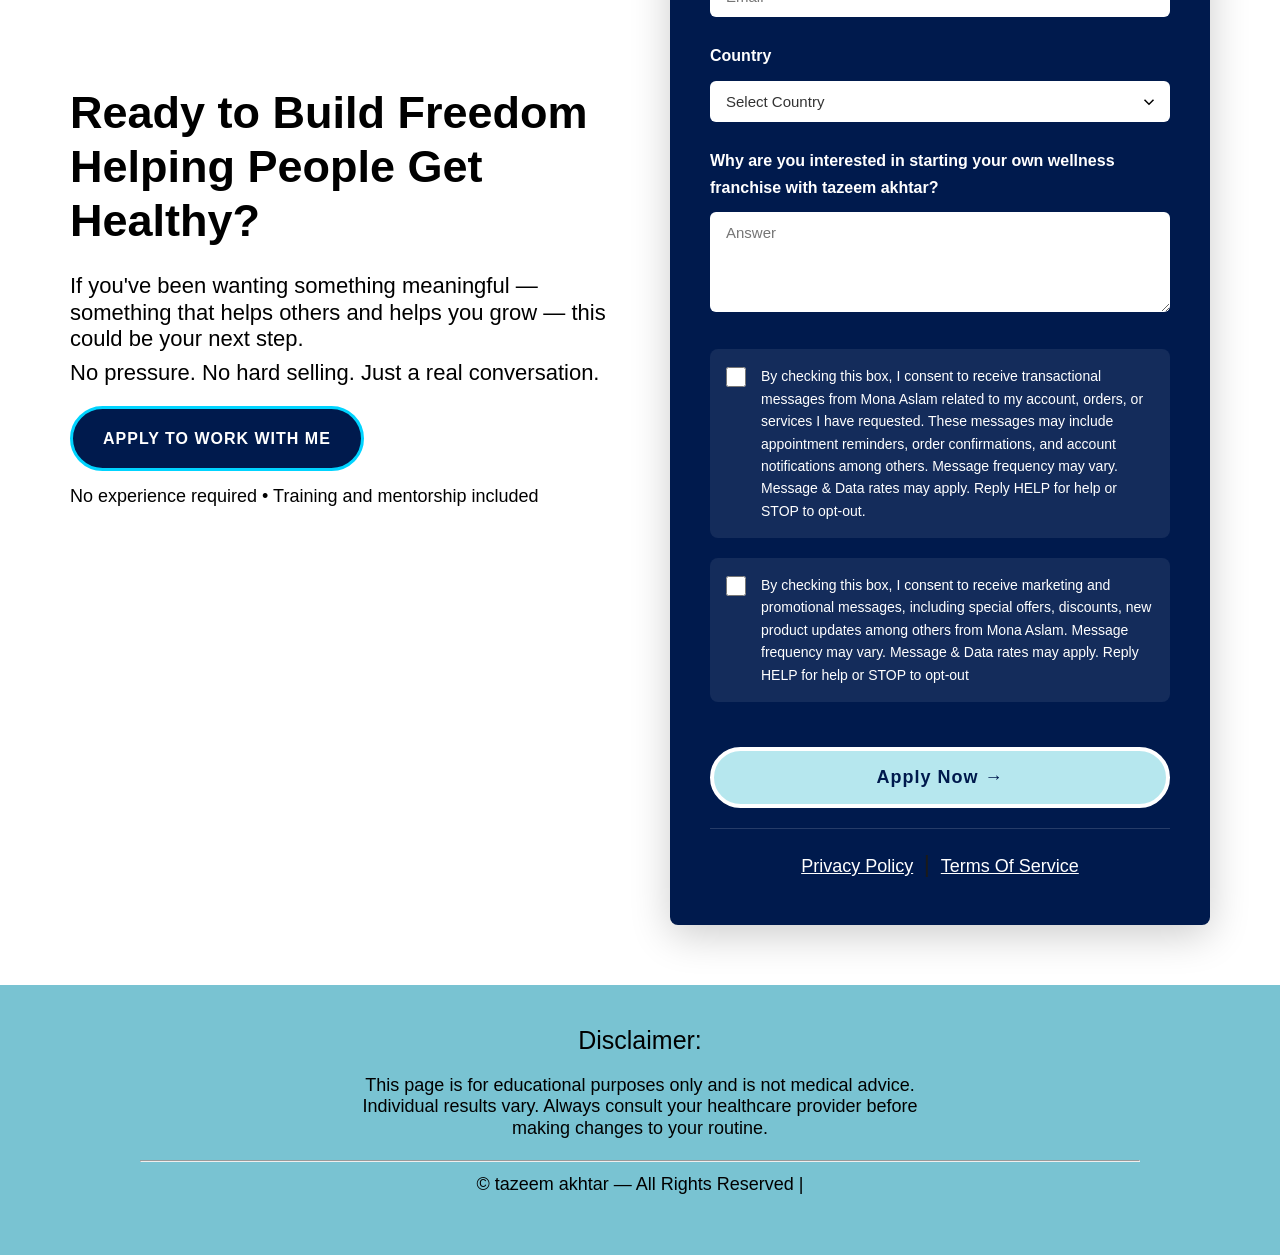
==== commit 86698ed2: "updated website files" ====
--- a/business.html
+++ b/business.html
@@ -175,7 +175,8 @@
     <h2>Ready to Build Freedom Helping People Get Healthy?</h2>
     
     <p1>If you've been wanting something meaningful — something that helps others and helps you grow — this could be your next step.</p1>
-     <p2>No pressure. No hard selling. Just a real conversation.</p2>
+    <p2>No pressure. No hard selling. Just a real conversation.</p2>
+    
     <div class="cta-wrap">
       <a href="#apply" class="btn-cta">Apply to Work With Me</a>
       <span class="cta-sub">No experience required • Training and mentorship included</span>
@@ -184,10 +185,9 @@
     <!-- RIGHT COLUMN - FORM -->
     <form class="form-card" id="contactForm">
       <div class="form-group">
-
-       <label>Full Name <span class="required">*</span></label>
-       <input type="text" id="fullName" placeholder="Full Name" required>
-       <div id="fullNameError" class="error-message"></div>  
+        <label>Full Name <span class="required">*</span></label>
+        <input type="text" id="fullName" placeholder="Full Name" required>
+        <div id="fullNameError" class="error-message"></div>  
       </div>
       <div class="form-group">
         <label>Phone <span>*</span></label>
@@ -202,21 +202,21 @@
       <div class="form-group">
         <label>Country</label>
         <select required>
-       <option value="">Select Country</option>
-         </select>
-      </div>
-      <div class="form-group">
-        <label>Why are you interested in starting your own wellness franchise with Mona Aslam?</label>
+          <option value="">Select Country</option>
+        </select>
+      </div>
+      <div class="form-group">
+        <label>Why are you interested in starting your own wellness franchise with tazeem akhtar?</label>
         <textarea placeholder="Answer"></textarea>
       </div>
 
       <div class="checkbox-group">
         <input type="checkbox" id="consent1"/>
-        <label for="consent1">By checking this box, I consent to receive transactional messages from Mona Aslam related to my account, orders, or services I have requested. These messages may include appointment reminders, order confirmations, and account notifications among others. Message frequency may vary. Message & Data rates may apply.Reply HELP for help or STOP to opt-out.</label>
+        <label for="consent1">By checking this box, I consent to receive transactional messages from Mona Aslam related to my account, orders, or services I have requested. These messages may include appointment reminders, order confirmations, and account notifications among others. Message frequency may vary. Message & Data rates may apply. Reply HELP for help or STOP to opt-out.</label>
       </div>
       <div class="checkbox-group">
         <input type="checkbox" id="consent2"/>
-        <label for="consent2">By checking this box, I consent to receive marketing and promotional messages, including special offers, discounts, new product updates among others from Mona Aslam . Message frequency may vary. Message & Data rates may apply. Reply HELP for help or STOP to opt-out</label>
+        <label for="consent2">By checking this box, I consent to receive marketing and promotional messages, including special offers, discounts, new product updates among others from Mona Aslam. Message frequency may vary. Message & Data rates may apply. Reply HELP for help or STOP to opt-out</label>
       </div>
 
       <button type="submit" class="btn-submit">Apply Now →</button>
@@ -224,11 +224,14 @@
       <div class="form-footer">
         <a href="#">Privacy Policy</a> | <a href="#">Terms Of Service</a>
       </div>
-      </form>
-<div id="successMessage">
-  <p>Thank you for taking the time to complete this form.</p>
-</div>
-    </div>
+    </form>
+
+    <!-- SUCCESS MESSAGE -->
+    <div id="successMessage">
+      <p>Thank you for taking the time to complete this form.</p>
+    </div>
+
+  </div>  
 </section>
 <!-- ══ DISCLAIMER & FOOTER ══ -->
 <footer>
--- a/business.css
+++ b/business.css
@@ -825,72 +825,64 @@
 }
 
 /* ============== FORM SECTION ============== */
+/* ============== FORM SECTION ============== */
 .form-section {
-  padding: 40px 70px;
+  padding: 60px 70px;
   background: white;
 }
 
 .form-inner {
-  max-width: 1400px;
+  max-width: 100%;
   margin: 0 auto;
   display: grid;
   grid-template-columns: 1fr 1fr;
-  gap: 80px;
+  gap: 60px;
   align-items: flex-start;
 }
 
-.form-inner > span.section-label {
-  grid-column: 1;
-  font-size: 1rem;
-  font-weight: 700;
-  text-transform: uppercase;
-  letter-spacing: 2px;
-  margin-bottom: 1px;
-  display: block;
-  text-align: left;
-  color: black;
-}
-
+/* LEFT SIDE */
 .form-inner > h2 {
   grid-column: 1;
-  font-size: 40px;
-  font-weight: 800;
-  margin-top: 300px;
+  font-size: 45px;
+  font-weight: bolder;
   color: black;
   line-height: 1.2;
-  text-transform: capitalize;
-  margin-bottom: -6px;
-}
-
-.form-inner > p1{
+  margin-bottom: 5px;
+  margin-top: 400px;
+}
+
+.form-inner > p1 {
   grid-column: 1;
-  font-size: 23px;
-  color: black;
-  margin-top: -30px;
-  margin-bottom: -10px;
+  font-size: 22px;
+  color: black;
+  margin-bottom: 2px;
   line-height: 1.2;
+  display: block;
+  margin-top: -40px;
 }
 
 .form-inner > p2 {
   grid-column: 1;
   font-size: 22px;
   color: black;
-  margin-top: -50px;
-  margin-bottom: -100px;
+  margin-bottom: 30px;
   line-height: 1.2;
+  display: block;
+  margin-top: -55px;
 }
 
 .form-inner .cta-wrap {
   grid-column: 1;
-  text-align: left; 
+  text-align: left;
+  margin-top: -70px;
 }
 
 .form-inner .cta-wrap .btn-cta {
   background: #001a4d;
   color: white;
   border: 3px solid #00d4ff;
-  padding: 14px 35px;
-  font-size: 1.1rem;
+  padding: 16px 30px;
+  font-size: 1rem;
   font-weight: 700;
   text-transform: uppercase;
   border-radius: 50px;
@@ -901,110 +893,86 @@
 .form-inner .cta-sub {
   display: block;
   font-size: 18px;
-  color: block;
-  margin-top: 5px;
-  font-style: normal;
+  color: black;
+  margin-top: 10px;
   text-align: left;
   font-weight: 400;
 }
 
-.form-no-exp {
-  grid-column: 1;
-  font-size: 1rem;
-  color: #555;
-  margin-top: 20px;
-  text-align: left;
-}
-
+/* RIGHT SIDE FORM */
 .form-card {
   background: #001a4d;
   border: none;
-  border-radius: 0px;
-  padding: 30px 40px;
+  border-radius: 8px;
+  padding: 40px;
   grid-column: 2;
-  grid-row: 1 / span 6;
-  box-shadow: 0 15px 50px rgba(0, 0, 0, 0.15);
+  grid-row: 1 / span 10;
+  box-shadow: 0 10px 40px rgba(0, 0, 0, 0.2);
 }
 
 .form-group {
-  margin-bottom: 30px;
+  margin-bottom: 25px;
 }
 
 .form-group label {
   display: block;
-  font-size: 18px;
-  margin-bottom: 12px;
+  font-size: 16px;
+  margin-bottom: 10px;
   color: white;
-  letter-spacing: 0.5px;
+  font-weight: 600;
 }
 
 .form-group input,
 .form-group select,
 .form-group textarea {
   width: 100%;
-  padding: 12px 14px;
+  padding: 12px 16px;
   border: none;
-  border-radius: 8px;
-  font-family: Arial, sans-serif;
-  font-size: 1rem;
+  border-radius: 6px;
+  font-size: 15px;
   color: #333;
   background: white;
   outline: none;
   box-sizing: border-box;
-  transition: all 0.3s ease;
-}
-
-.form-group input::placeholder,
-.form-group select,
-.form-group textarea::placeholder {
-  color: #999;
-}
-
-.form-group input:focus,
-.form-group select:focus,
-.form-group textarea:focus {
-  box-shadow: 0 0 0 3px rgba(0, 212, 255, 0.2);
 }
 
 .form-group textarea {
-  height: 120px;
+  height: 100px;
   resize: vertical;
-  font-size: 0.95rem;
-  padding: 14px 18px;
+  font-family: Arial, sans-serif;
 }
 
 .form-group select {
   cursor: pointer;
   appearance: none;
-  padding-right: 30px;
-  background-image: url("data:image/svg+xml;charset=UTF-8,%3csvg xmlns='http://www.w3.org/2000/svg' viewBox='0 0 24 24' fill='none' stroke='currentColor' stroke-width='2' stroke-linecap='round' stroke-linejoin='round'%3e%3cpolyline points='6 9 12 15 18 9'%3e%3c/polyline%3e%3c/svg%3e");
+  padding-right: 40px;
+  background-image: url("data:image/svg+xml;charset=UTF-8,%3csvg xmlns='http://www.w3.org/2000/svg' viewBox='0 0 24 24' fill='none' stroke='currentColor' stroke-width='2'%3e%3cpolyline points='6 9 12 15 18 9'%3e%3c/polyline%3e%3c/svg%3e");
   background-repeat: no-repeat;
-  background-position: right 10px center;
-  background-size: 20px;
-  padding-right: 40px;
+  background-position: right 12px center;
+  background-size: 18px;
 }
 
 .checkbox-group {
   display: flex;
   gap: 15px;
   align-items: flex-start;
-  margin-bottom: 25px;
-  padding: 20px;
-  background: rgba(255, 255, 255, 0.05);
-  border-radius: 10px;
+  margin-bottom: 20px;
+  padding: 16px;
+  background: rgba(255, 255, 255, 0.08);
+  border-radius: 8px;
 }
 
 .checkbox-group input[type="checkbox"] {
   flex-shrink: 0;
   width: 20px;
   height: 20px;
-  margin-top: 3px;
+  margin-top: 2px;
   accent-color: #00d4ff;
   cursor: pointer;
 }
 
 .checkbox-group label {
-  font-size: 0.95rem;
+  font-size: 14px;
   color: white;
   line-height: 1.6;
   font-weight: 400;
@@ -1013,82 +981,112 @@
 }
 
 .error-message {
-  color: rgb(197, 75, 75);
-  font-size: 16px;
+  color: #ff6b6b;
+  font-size: 13px;
   display: block;
-  margin-top: 6px;
-}
-
+  margin-top: 5px;
+}
+/* PHONE INPUT FIX */
 .iti {
   width: 100%;
 }
 
+.iti--allow-dropdown input,
 .iti input {
   width: 100%;
-  height: 43px; /* apne design ke according */
+  height: 44px;
+  padding: 12px 16px !important;
   padding-left: 90px !important;
   box-sizing: border-box;
-}
-
+  border: none;
+  border-radius: 6px;
+  font-size: 15px;
+  color: #333;
+  background: white;
+  outline: none;
+}
 
 .iti__country-list {
-  width: 260px;
+  width: 100%;
   max-height: 150px;
   font-size: 14px;
 }
 
 .iti__selected-dial-code {
   font-size: 14px;
-} 
-
-#successMessage h2 {
-  font-size: 20px;
-   text-align: center;
-  color: black;
-  margin-bottom: 80px;
-}
-
-#successMessage p {
-  font-size: 20px;
-  color: black;
-  padding: 40px 20px;
-  text-align: center;
-  margin-top:-150px;
+  color: #333;
+}
+
+.iti__flag {
+  width: 24px;
+  height: 18px;
+}
+
+/* PHONE INPUT KE BAAD KA TEXT SIZE */
+.iti input::placeholder {
+  font-size: 15px;
+  color: #999;
+}
+
+.btn-submit {
+  width: 100%;
+  background: #b6e7ee;
+  color: #001a4d;
+  border: 4px solid white;
+  padding: 16px 20px;
+  font-size: 18px;
+  font-weight: 700;
+  border-radius: 50px;
+  cursor: pointer;
+  margin-top: 25px;
 }
 
 .loader {
-  width: 18px;
-  height: 18px;
-  border: 3px solid rgba(255,255,255,0.3);
-  border-top: 3px solid #124390;
+  width: 16px;
+  height: 16px;
+  border: 2px solid rgba(255, 255, 255, 0.3);
+  border-top: 2px solid #00d4ff;
   border-radius: 50%;
   animation: spin 1s linear infinite;
   display: none;
-  margin: 20px auto;
+  margin: 15px auto;
 }
 
 @keyframes spin {
-  100% {
-    transform: rotate(360deg);
-  }
+  100% { transform: rotate(360deg); }
 }
 
 .form-footer {
   text-align: center;
-  margin-top: 30px;
-  padding-top: 20px;
-  border-top: 1px solid rgba(255, 255, 255, 0.2);
+  margin-top: 20px;
+  padding-top: 15px;
+  border-top: 1px solid rgba(255, 255, 255, 0.15);
+}
+
+#successMessage {
+  display: none;
 }
 
 .form-footer a {
   color: white;
-  font-size: 0.9rem;
+  font-size: 18px;
   text-decoration: underline;
-  margin: 0 8px;
-}
-
+  margin: 6px 4px;
+}
+
+#successMessage p {
+  font-size: 15px;
+  color: black;
+  padding: 40px 20px;
+  text-align: center;
+  margin-top:-300px;
+}
 
 @media (max-width: 1024px) {
+  .form-section {
+    padding: 50px 40px;
+  }
+
   .form-inner {
     grid-template-columns: 1fr;
     gap: 50px;
@@ -1096,46 +1094,26 @@
 
   .form-card {
     grid-column: 1;
-    grid-row: auto;
-    padding: 50px 40px;
-  }
-
-  .form-inner > h2 {
-    font-size: 2.8rem;
+  }
+
+  #successMessage {
+    grid-column: 1;
   }
 }
 
 @media (max-width: 768px) {
   .form-section {
-    padding: 50px 15px;
-  }
-
-  .form-inner {
-    gap: 30px;
+    padding: 40px 20px;
   }
 
   .form-card {
-    padding: 40px 30px;
+    padding: 30px;
   }
 
   .form-inner > h2 {
-    font-size: 2rem;
-  }
-
-  .form-inner > p {
-    font-size: 1rem;
-  }
-
-  .checkbox-group {
-    padding: 15px;
-    gap: 12px;
-  }
-
-  .checkbox-group label {
-    font-size: 0.9rem;
-    line-height: 1.5;
-  }
-}
+    font-size: 28px;
+  }
+} 
 
 /* ============== FOOTER ============== */
 footer {
